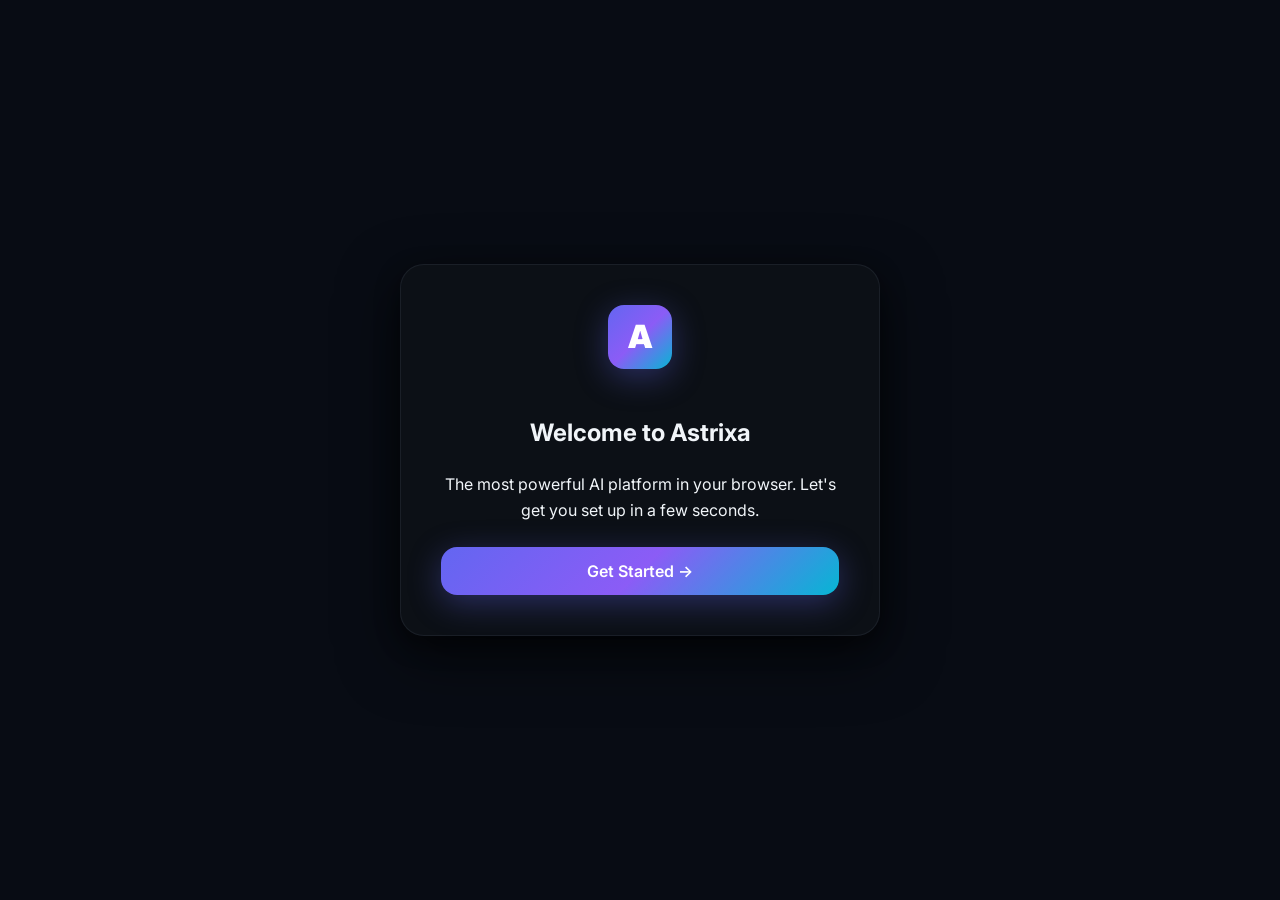
==== astrixa.html @ 466ddd3b "Add files via upload" ====
<!DOCTYPE html>
<html lang="en" data-theme="dark">
<head>
  <meta charset="UTF-8" />
  <meta name="viewport" content="width=device-width, initial-scale=1.0" />
  <title>Astrixa Chat — Powered by Astra</title>
  <link rel="icon" type="image/svg+xml" href="data:image/svg+xml,<svg xmlns='http://www.w3.org/2000/svg' viewBox='0 0 32 32'><defs><linearGradient id='g' x1='0%25' y1='0%25' x2='100%25' y2='100%25'><stop offset='0%25' stop-color='%238b5cf6'/><stop offset='100%25' stop-color='%2306b6d4'/></linearGradient></defs><rect width='32' height='32' rx='8' fill='url(%23g)'/><text x='16' y='22' text-anchor='middle' font-size='18' fill='white' font-family='Arial' font-weight='bold'>A</text></svg>" />
  <link rel="preconnect" href="https://fonts.googleapis.com" />
  <link rel="preconnect" href="https://fonts.gstatic.com" crossorigin />
  <link href="https://fonts.googleapis.com/css2?family=Inter:wght@300;400;500;600;700;800;900&family=JetBrains+Mono:wght@400;500&display=swap" rel="stylesheet" />
  <link rel="stylesheet" href="assets/css/styles.css" />
  <style>
    /* ── App Layout ── */
    body {
      height: 100vh;
      display: flex;
      overflow: hidden;
    }

    /* ── Sidebar ── */
    .app-sidebar {
      width: var(--sidebar-width);
      background: var(--bg-sidebar);
      border-right: 1px solid var(--border-color);
      display: flex;
      flex-direction: column;
      flex-shrink: 0;
      transition: transform var(--transition-base);
      z-index: var(--z-sticky);
    }
    .sidebar-header {
      padding: 20px 16px;
      display: flex;
      align-items: center;
      justify-content: space-between;
    }
    .app-logo {
      display: flex;
      align-items: center;
      gap: 10px;
      font-weight: 800;
      font-size: 1.1rem;
      color: var(--text-primary);
    }
    .app-logo-icon {
      width: 32px;
      height: 32px;
      background: var(--brand-gradient);
      border-radius: 8px;
      display: flex;
      align-items: center;
      justify-content: center;
      color: white;
      font-size: 0.9rem;
      font-weight: 900;
    }
    .sidebar-scroll {
      flex: 1;
      overflow-y: auto;
      padding: 8px;
    }
    .sidebar-footer {
      padding: 12px;
      border-top: 1px solid var(--border-color);
      display: flex;
      flex-direction: column;
      gap: 4px;
    }

    /* ── Main Chat Area ── */
    .app-main {
      flex: 1;
      display: flex;
      flex-direction: column;
      position: relative;
      background: var(--bg-primary);
    }
    .app-header {
      height: var(--header-height);
      padding: 0 24px;
      display: flex;
      align-items: center;
      justify-content: space-between;
      border-bottom: 1px solid var(--border-color);
      background: var(--bg-glass);
      backdrop-filter: var(--blur-md);
      z-index: var(--z-sticky);
    }
    .chat-info {
      display: flex;
      align-items: center;
      gap: 12px;
    }
    .model-selector-btn {
      display: flex;
      align-items: center;
      gap: 8px;
      padding: 6px 12px;
      background: var(--bg-tertiary);
      border-radius: var(--radius-md);
      font-size: 0.85rem;
      font-weight: 600;
      cursor: pointer;
      transition: all var(--transition-fast);
    }
    .model-selector-btn:hover { background: var(--bg-glass-hover); }

    .chat-container {
      flex: 1;
      overflow-y: auto;
      padding: 20px 0;
      display: flex;
      flex-direction: column;
    }
    .chat-inner {
      max-width: 800px;
      width: 100%;
      margin: 0 auto;
      padding: 0 24px;
    }

    /* ── Input Area ── */
    .input-area {
      padding: 20px 0 32px;
      background: linear-gradient(to top, var(--bg-primary) 80%, transparent);
    }
    .input-container {
      max-width: 800px;
      margin: 0 auto;
      padding: 0 24px;
      position: relative;
    }
    .input-wrapper {
      background: var(--bg-card);
      border: 1px solid var(--border-strong);
      border-radius: var(--radius-xl);
      padding: 8px 12px;
      box-shadow: var(--shadow-lg);
      transition: border-color var(--transition-fast), box-shadow var(--transition-fast);
      display: flex;
      flex-direction: column;
    }
    .input-wrapper:focus-within {
      border-color: var(--brand-primary);
      box-shadow: var(--shadow-xl), 0 0 0 4px rgba(139,92,246,0.1);
    }
    .chat-textarea {
      width: 100%;
      min-height: 44px;
      max-height: 200px;
      background: transparent;
      border: none;
      resize: none;
      padding: 8px 4px;
      color: var(--text-primary);
      font-size: 0.95rem;
      line-height: 1.5;
    }
    .input-actions {
      display: flex;
      align-items: center;
      justify-content: space-between;
      margin-top: 4px;
    }
    .input-tools {
      display: flex;
      gap: 4px;
    }
    .send-btn {
      width: 36px;
      height: 36px;
      background: var(--brand-gradient);
      color: white;
      border-radius: var(--radius-md);
      display: flex;
      align-items: center;
      justify-content: center;
      font-size: 1rem;
      transition: transform var(--transition-base);
    }
    .send-btn:hover { transform: scale(1.05); }
    .send-btn:disabled {
      background: var(--bg-tertiary);
      color: var(--text-muted);
      cursor: not-allowed;
      transform: none;
    }

    /* ── Empty State ── */
    .empty-state {
      flex: 1;
      display: flex;
      flex-direction: column;
      align-items: center;
      justify-content: center;
      text-align: center;
      padding: 40px;
      animation: fadeIn 0.5s ease both;
    }
    .empty-logo {
      width: 64px;
      height: 64px;
      background: var(--brand-gradient);
      border-radius: 16px;
      display: flex;
      align-items: center;
      justify-content: center;
      color: white;
      font-size: 2rem;
      font-weight: 900;
      margin-bottom: 24px;
      box-shadow: var(--shadow-brand);
    }
    .empty-title {
      font-size: 1.5rem;
      font-weight: 800;
      margin-bottom: 12px;
    }
    .empty-subtitle {
      color: var(--text-secondary);
      max-width: 400px;
      line-height: 1.6;
      margin-bottom: 32px;
    }
    .suggestion-grid {
      display: grid;
      grid-template-columns: 1fr 1fr;
      gap: 12px;
      max-width: 600px;
      width: 100%;
    }
    .suggestion-card {
      padding: 16px;
      background: var(--bg-card);
      border: 1px solid var(--border-color);
      border-radius: var(--radius-lg);
      text-align: left;
      cursor: pointer;
      transition: all var(--transition-base);
    }
    .suggestion-card:hover {
      border-color: var(--brand-primary);
      background: var(--bg-glass-hover);
    }
    .suggestion-icon { margin-bottom: 8px; font-size: 1.2rem; }
    .suggestion-text { font-size: 0.85rem; font-weight: 600; }

    /* ── Onboarding Overlay ── */
    #onboarding-overlay {
      position: fixed;
      inset: 0;
      background: var(--bg-primary);
      z-index: 1000;
      display: flex;
      align-items: center;
      justify-content: center;
      padding: 24px;
    }
    .onboarding-card {
      max-width: 480px;
      width: 100%;
      background: var(--bg-modal);
      border: 1px solid var(--border-color);
      border-radius: var(--radius-xl);
      padding: 40px;
      box-shadow: var(--shadow-xl);
      text-align: center;
      animation: scaleIn 0.4s cubic-bezier(0.34,1.56,0.64,1) both;
    }
    .onboarding-step { display: none; }
    .onboarding-step.active {
      display: flex;
      flex-direction: column;
      gap: 24px;
    }

    /* ── Responsive ── */
    @media (max-width: 768px) {
      .app-sidebar {
        position: fixed;
        left: 0;
        top: 0;
        bottom: 0;
        transform: translateX(-100%);
      }
      .app-sidebar.open { transform: translateX(0); }
      .sidebar-overlay {
        display: none;
        position: fixed;
        inset: 0;
        background: rgba(0,0,0,0.5);
        backdrop-filter: blur(4px);
        z-index: var(--z-sticky);
      }
      .sidebar-overlay.open { display: block; }
    }
  </style>
</head>
<body>
  <!-- Background Orbs -->
  <div class="bg-orbs">
    <div class="orb orb-1"></div>
    <div class="orb orb-2"></div>
    <div class="orb orb-3"></div>
  </div>

  <!-- Toast Container -->
  <div id="toast-container"></div>

  <!-- Sidebar Overlay (Mobile) -->
  <div class="sidebar-overlay" id="sidebar-overlay"></div>

  <!-- App Sidebar -->
  <aside class="app-sidebar" id="app-sidebar">
    <div class="sidebar-header">
      <div class="app-logo">
        <div class="app-logo-icon">A</div>
        <span>Astrixa Chat</span>
      </div>
      <button class="btn-icon" id="new-chat-btn" data-tooltip="New Chat">➕</button>
    </div>

    <div class="sidebar-scroll" id="chat-history">
      <!-- Chat items will be injected here -->
      <div class="sidebar-section-title">Recent Chats</div>
      <div id="chat-list-container"></div>
    </div>

    <div class="sidebar-footer">
      <button class="sidebar-item" id="open-vault-btn">
        <span>🔒</span> Astrixa Vault
      </button>
      <button class="sidebar-item" id="open-settings-btn">
        <span>⚙️</span> Settings
      </button>
      <div class="divider" style="margin: 8px 0;"></div>
      <div class="flex items-center justify-between px-3 py-1">
        <div class="flex items-center gap-2">
          <div class="message-avatar" style="width:24px;height:24px;font-size:0.6rem;" id="user-avatar-small">U</div>
          <span class="text-xs font-semibold" id="username-display">User</span>
        </div>
        <button class="btn-icon" id="theme-toggle-app" style="width:28px;height:28px;">🌙</button>
      </div>
    </div>
  </aside>

  <!-- Main Content -->
  <main class="app-main">
    <header class="app-header">
      <div class="chat-info">
        <button class="btn-icon md:hidden" id="mobile-sidebar-toggle">☰</button>
        <div class="dropdown">
          <div class="model-selector-btn" id="model-selector-trigger">
            <span id="current-provider-icon">✨</span>
            <span id="current-model-name">Select Model</span>
            <span style="font-size:0.7rem;opacity:0.5;">▼</span>
          </div>
          <!-- Model Dropdown will be injected here -->
        </div>
      </div>
      <div class="flex items-center gap-2">
        <button class="btn-icon" id="share-chat-btn" data-tooltip="Export Chat">📤</button>
        <button class="btn-icon" id="clear-chat-btn" data-tooltip="Clear Chat">🗑️</button>
      </div>
    </header>

    <div class="chat-container" id="chat-container">
      <!-- Welcome/Empty State -->
      <div class="empty-state" id="empty-state">
        <div class="empty-logo">A</div>
        <h2 class="empty-title">How can I help you today?</h2>
        <p class="empty-subtitle">I'm Astra, your AI assistant. Start a conversation or try one of the suggestions below.</p>
        <div class="suggestion-grid">
          <div class="suggestion-card" data-prompt="Explain quantum computing in simple terms.">
            <div class="suggestion-icon">🔬</div>
            <div class="suggestion-text">Explain quantum computing</div>
          </div>
          <div class="suggestion-card" data-prompt="Write a professional email to request a project extension.">
            <div class="suggestion-icon">📧</div>
            <div class="suggestion-text">Write a professional email</div>
          </div>
          <div class="suggestion-card" data-prompt="Help me brainstorm 5 ideas for a new SaaS product.">
            <div class="suggestion-icon">💡</div>
            <div class="suggestion-text">Brainstorm product ideas</div>
          </div>
          <div class="suggestion-card" data-prompt="Review my code and suggest improvements for readability.">
            <div class="suggestion-icon">💻</div>
            <div class="suggestion-text">Review my code</div>
          </div>
        </div>
      </div>

      <!-- Messages will be injected here -->
      <div class="chat-inner" id="messages-container"></div>
    </div>

    <div class="input-area">
      <div class="input-container">
        <div class="input-wrapper">
          <textarea class="chat-textarea" id="chat-input" placeholder="Message Astra..." rows="1"></textarea>
          <div class="input-actions">
            <div class="input-tools">
              <button class="btn-icon" id="upload-btn" data-tooltip="Upload Files">📎</button>
              <button class="btn-icon" id="voice-btn" data-tooltip="Voice Input">🎤</button>
              <div id="file-previews" class="flex gap-2"></div>
            </div>
            <button class="send-btn" id="send-btn" disabled>↑</button>
          </div>
        </div>
        <div class="text-xs text-center mt-3 opacity-40">
          Astra can make mistakes. Check important info.
        </div>
      </div>
    </div>
  </main>

  <!-- Onboarding Overlay -->
  <div id="onboarding-overlay">
    <div class="onboarding-card">
      <!-- Step 1: Welcome -->
      <div class="onboarding-step active" id="step-1">
        <div class="empty-logo" style="margin: 0 auto 24px;">A</div>
        <h2 class="text-2xl font-bold">Welcome to Astrixa</h2>
        <p class="text-secondary">The most powerful AI platform in your browser. Let's get you set up in a few seconds.</p>
        <button class="btn btn-primary btn-lg w-full" id="onboarding-start">Get Started →</button>
      </div>

      <!-- Step 2: Provider -->
      <div class="onboarding-step" id="step-2">
        <h2 class="text-xl font-bold">Choose a Provider</h2>
        <p class="text-secondary text-sm">Select the AI provider you'd like to use first. You can add more later.</p>
        <div class="flex flex-col gap-2" id="onboarding-provider-list">
          <!-- Populated via JS -->
        </div>
      </div>

      <!-- Step 3: API Key -->
      <div class="onboarding-step" id="step-3">
        <h2 class="text-xl font-bold">Enter API Key</h2>
        <p class="text-secondary text-sm">Your key is stored locally in your browser and never sent to our servers.</p>
        <div class="flex flex-col gap-4">
          <input type="password" class="input-field" id="onboarding-api-key" placeholder="Paste your API key here...">
          <a href="get-api.html" target="_blank" class="btn btn-secondary w-full">Need an API key? Get one here</a>
          <div class="flex gap-2">
            <button class="btn btn-ghost flex-1" id="onboarding-back-2">Back</button>
            <button class="btn btn-primary flex-1" id="onboarding-next-3">Continue</button>
          </div>
        </div>
      </div>

      <!-- Step 4: Profile -->
      <div class="onboarding-step" id="step-4">
        <h2 class="text-xl font-bold">What should Astra call you?</h2>
        <p class="text-secondary text-sm">Set your display name for a personalized experience.</p>
        <div class="flex flex-col gap-4">
          <input type="text" class="input-field" id="onboarding-username" placeholder="Your name...">
          <button class="btn btn-primary btn-lg w-full" id="onboarding-finish">Finish Setup & Launch</button>
        </div>
      </div>
    </div>
  </div>

  <!-- Scripts -->
  <script src="assets/js/providers.js"></script>
  <script src="assets/js/storage.js"></script>
  <script src="assets/js/theme.js"></script>
  <script src="assets/js/ui.js"></script>
  <script src="assets/js/chat.js"></script>
  <script src="assets/js/settings.js"></script>
  <script src="assets/js/app.js"></script>
</body>
</html>
---- assets/css/styles.css ----
/* ============================================================
   AstrixaWorld — Main Stylesheet
   Production-quality glassmorphism UI with light/dark themes
   ============================================================ */

/* ── CSS Custom Properties ────────────────────────────────── */
:root {
  /* Brand Colors */
  --brand-primary: #8b5cf6; /* More purple for Astrixa */
  --brand-secondary: #6366f1;
  --brand-accent: #06b6d4;
  --brand-gradient: linear-gradient(135deg, #6366f1 0%, #8b5cf6 50%, #06b6d4 100%);
  --brand-gradient-soft: linear-gradient(135deg, rgba(99,102,241,0.15) 0%, rgba(139,92,246,0.15) 50%, rgba(6,182,212,0.15) 100%);

  /* Light Mode */
  --bg-primary: #f8fafc;
  --bg-secondary: #f1f5f9;
  --bg-tertiary: #e2e8f0;
  --bg-glass: rgba(255,255,255,0.7);
  --bg-glass-hover: rgba(255,255,255,0.85);
  --bg-glass-strong: rgba(255,255,255,0.9);
  --bg-overlay: rgba(255,255,255,0.5);
  --bg-card: rgba(255,255,255,0.8);
  --bg-input: rgba(255,255,255,0.9);
  --bg-sidebar: rgba(248,250,252,0.95);
  --bg-modal: rgba(255,255,255,0.95);

  --text-primary: #0f172a;
  --text-secondary: #475569;
  --text-tertiary: #94a3b8;
  --text-muted: #cbd5e1;
  --text-inverse: #ffffff;
  --text-brand: #6366f1;

  --border-color: rgba(148,163,184,0.25);
  --border-strong: rgba(148,163,184,0.5);
  --border-brand: rgba(99,102,241,0.4);

  --shadow-sm: 0 1px 3px rgba(0,0,0,0.06), 0 1px 2px rgba(0,0,0,0.04);
  --shadow-md: 0 4px 16px rgba(0,0,0,0.08), 0 2px 8px rgba(0,0,0,0.04);
  --shadow-lg: 0 10px 40px rgba(0,0,0,0.1), 0 4px 16px rgba(0,0,0,0.06);
  --shadow-xl: 0 20px 60px rgba(0,0,0,0.12), 0 8px 24px rgba(0,0,0,0.08);
  --shadow-brand: 0 8px 32px rgba(99,102,241,0.25);
  --shadow-glow: 0 0 40px rgba(99,102,241,0.15);

  --blur-sm: blur(8px);
  --blur-md: blur(16px);
  --blur-lg: blur(24px);

  --radius-sm: 8px;
  --radius-md: 12px;
  --radius-lg: 16px;
  --radius-xl: 24px;
  --radius-full: 9999px;

  --transition-fast: 0.15s cubic-bezier(0.4,0,0.2,1);
  --transition-base: 0.25s cubic-bezier(0.4,0,0.2,1);
  --transition-slow: 0.4s cubic-bezier(0.4,0,0.2,1);
  --transition-spring: 0.5s cubic-bezier(0.34,1.56,0.64,1);

  --font-sans: 'Inter', -apple-system, BlinkMacSystemFont, 'Segoe UI', sans-serif;
  --font-mono: 'JetBrains Mono', 'Fira Code', 'Cascadia Code', monospace;

  --sidebar-width: 280px;
  --header-height: 60px;
  --input-height: 56px;
  --z-base: 1;
  --z-dropdown: 100;
  --z-sticky: 200;
  --z-modal: 300;
  --z-toast: 400;
  --z-tooltip: 500;
}

/* Dark Mode */
[data-theme="dark"] {
  --bg-primary: #080c14;
  --bg-secondary: #0d1117;
  --bg-tertiary: #161b27;
  --bg-glass: rgba(13,17,23,0.7);
  --bg-glass-hover: rgba(22,27,39,0.85);
  --bg-glass-strong: rgba(13,17,23,0.95);
  --bg-overlay: rgba(13,17,23,0.5);
  --bg-card: rgba(22,27,39,0.8);
  --bg-input: rgba(22,27,39,0.9);
  --bg-sidebar: rgba(8,12,20,0.98);
  --bg-modal: rgba(13,17,23,0.98);

  --text-primary: #f1f5f9;
  --text-secondary: #94a3b8;
  --text-tertiary: #64748b;
  --text-muted: #334155;
  --text-inverse: #0f172a;
  --text-brand: #818cf8;

  --border-color: rgba(148,163,184,0.1);
  --border-strong: rgba(148,163,184,0.2);
  --border-brand: rgba(129,140,248,0.3);

  --shadow-sm: 0 1px 3px rgba(0,0,0,0.3), 0 1px 2px rgba(0,0,0,0.2);
  --shadow-md: 0 4px 16px rgba(0,0,0,0.4), 0 2px 8px rgba(0,0,0,0.2);
  --shadow-lg: 0 10px 40px rgba(0,0,0,0.5), 0 4px 16px rgba(0,0,0,0.3);
  --shadow-xl: 0 20px 60px rgba(0,0,0,0.6), 0 8px 24px rgba(0,0,0,0.4);
  --shadow-brand: 0 8px 32px rgba(99,102,241,0.35);
  --shadow-glow: 0 0 60px rgba(99,102,241,0.2);

  --bg-sidebar: rgba(8,12,20,0.98);
}

/* ── Reset & Base ─────────────────────────────────────────── */
*, *::before, *::after {
  box-sizing: border-box;
  margin: 0;
  padding: 0;
}

html {
  font-size: 16px;
  scroll-behavior: smooth;
  -webkit-text-size-adjust: 100%;
}

body {
  font-family: var(--font-sans);
  background-color: var(--bg-primary);
  color: var(--text-primary);
  line-height: 1.6;
  min-height: 100vh;
  overflow-x: hidden;
  transition: background-color var(--transition-slow), color var(--transition-slow);
}

a {
  color: var(--text-brand);
  text-decoration: none;
  transition: opacity var(--transition-fast);
}
a:hover { opacity: 0.8; }

img, video { max-width: 100%; height: auto; display: block; }

button {
  cursor: pointer;
  font-family: var(--font-sans);
  border: none;
  background: none;
  outline: none;
}

input, textarea, select {
  font-family: var(--font-sans);
  outline: none;
  border: none;
}

ul, ol { list-style: none; }

/* ── Scrollbar ────────────────────────────────────────────── */
::-webkit-scrollbar { width: 6px; height: 6px; }
::-webkit-scrollbar-track { background: transparent; }
::-webkit-scrollbar-thumb {
  background: var(--border-strong);
  border-radius: var(--radius-full);
}
::-webkit-scrollbar-thumb:hover { background: var(--text-tertiary); }

/* ── Typography ───────────────────────────────────────────── */
.text-xs   { font-size: 0.75rem; line-height: 1.4; }
.text-sm   { font-size: 0.875rem; line-height: 1.5; }
.text-base { font-size: 1rem; line-height: 1.6; }
.text-lg   { font-size: 1.125rem; line-height: 1.5; }
.text-xl   { font-size: 1.25rem; line-height: 1.4; }
.text-2xl  { font-size: 1.5rem; line-height: 1.3; }
.text-3xl  { font-size: 1.875rem; line-height: 1.25; }
.text-4xl  { font-size: 2.25rem; line-height: 1.2; }
.text-5xl  { font-size: 3rem; line-height: 1.15; }
.text-6xl  { font-size: 3.75rem; line-height: 1.1; }

.font-medium  { font-weight: 500; }
.font-semibold { font-weight: 600; }
.font-bold    { font-weight: 700; }
.font-extrabold { font-weight: 800; }

.text-gradient {
  background: var(--brand-gradient);
  -webkit-background-clip: text;
  -webkit-text-fill-color: transparent;
  background-clip: text;
}

/* ── Glass Components ─────────────────────────────────────── */
.glass {
  background: var(--bg-glass);
  backdrop-filter: var(--blur-md);
  -webkit-backdrop-filter: var(--blur-md);
  border: 1px solid var(--border-color);
  border-radius: var(--radius-lg);
}

.glass-strong {
  background: var(--bg-glass-strong);
  backdrop-filter: var(--blur-lg);
  -webkit-backdrop-filter: var(--blur-lg);
  border: 1px solid var(--border-color);
  border-radius: var(--radius-lg);
}

.glass-card {
  background: var(--bg-card);
  backdrop-filter: var(--blur-md);
  -webkit-backdrop-filter: var(--blur-md);
  border: 1px solid var(--border-color);
  border-radius: var(--radius-xl);
  box-shadow: var(--shadow-md);
  transition: transform var(--transition-base), box-shadow var(--transition-base), background var(--transition-base);
}

.glass-card:hover {
  transform: translateY(-2px);
  box-shadow: var(--shadow-lg);
  background: var(--bg-glass-hover);
}

/* ── Buttons ──────────────────────────────────────────────── */
.btn {
  display: inline-flex;
  align-items: center;
  justify-content: center;
  gap: 8px;
  padding: 10px 20px;
  border-radius: var(--radius-md);
  font-size: 0.9rem;
  font-weight: 600;
  transition: all var(--transition-base);
  white-space: nowrap;
  user-select: none;
  position: relative;
  overflow: hidden;
}

.btn::after {
  content: '';
  position: absolute;
  inset: 0;
  background: rgba(255,255,255,0);
  transition: background var(--transition-fast);
}
.btn:hover::after { background: rgba(255,255,255,0.08); }
.btn:active::after { background: rgba(0,0,0,0.08); }

.btn-primary {
  background: var(--brand-gradient);
  color: #fff;
  box-shadow: var(--shadow-brand);
}
.btn-primary:hover {
  transform: translateY(-1px);
  box-shadow: 0 12px 40px rgba(99,102,241,0.4);
}
.btn-primary:active { transform: translateY(0); }

.btn-secondary {
  background: var(--bg-glass);
  color: var(--text-primary);
  border: 1px solid var(--border-color);
  backdrop-filter: var(--blur-sm);
}
.btn-secondary:hover {
  background: var(--bg-glass-hover);
  border-color: var(--border-brand);
}

.btn-ghost {
  background: transparent;
  color: var(--text-secondary);
  padding: 8px 12px;
}
.btn-ghost:hover {
  background: var(--bg-glass);
  color: var(--text-primary);
}

.btn-icon {
  width: 36px;
  height: 36px;
  padding: 0;
  border-radius: var(--radius-md);
  background: transparent;
  color: var(--text-secondary);
  display: inline-flex;
  align-items: center;
  justify-content: center;
  transition: all var(--transition-fast);
}
.btn-icon:hover {
  background: var(--bg-glass);
  color: var(--text-primary);
}

.btn-lg {
  padding: 14px 28px;
  font-size: 1rem;
  border-radius: var(--radius-lg);
}

.btn-sm {
  padding: 6px 14px;
  font-size: 0.8rem;
  border-radius: var(--radius-sm);
}

/* ── Form Inputs ──────────────────────────────────────────── */
.input-field {
  width: 100%;
  padding: 12px 16px;
  background: var(--bg-input);
  border: 1px solid var(--border-color);
  border-radius: var(--radius-md);
  color: var(--text-primary);
  font-size: 0.9rem;
  transition: all var(--transition-fast);
}
.input-field:focus {
  border-color: var(--brand-primary);
  box-shadow: 0 0 0 3px rgba(99,102,241,0.15);
}
.input-field::placeholder { color: var(--text-tertiary); }

.input-group {
  position: relative;
  display: flex;
  align-items: center;
}
.input-group .input-field { padding-right: 44px; }
.input-group .input-suffix {
  position: absolute;
  right: 12px;
  color: var(--text-tertiary);
  display: flex;
  align-items: center;
}

/* ── Badge ────────────────────────────────────────────────── */
.badge {
  display: inline-flex;
  align-items: center;
  gap: 4px;
  padding: 3px 10px;
  border-radius: var(--radius-full);
  font-size: 0.7rem;
  font-weight: 600;
  letter-spacing: 0.02em;
  text-transform: uppercase;
}
.badge-primary {
  background: rgba(99,102,241,0.15);
  color: var(--brand-primary);
  border: 1px solid rgba(99,102,241,0.25);
}
.badge-success {
  background: rgba(16,185,129,0.12);
  color: #10b981;
  border: 1px solid rgba(16,185,129,0.2);
}
.badge-warning {
  background: rgba(245,158,11,0.12);
  color: #f59e0b;
  border: 1px solid rgba(245,158,11,0.2);
}
.badge-info {
  background: rgba(6,182,212,0.12);
  color: #06b6d4;
  border: 1px solid rgba(6,182,212,0.2);
}
.badge-purple {
  background: rgba(139,92,246,0.12);
  color: #8b5cf6;
  border: 1px solid rgba(139,92,246,0.2);
}

/* ── Tooltip ──────────────────────────────────────────────── */
[data-tooltip] {
  position: relative;
}
[data-tooltip]::before {
  content: attr(data-tooltip);
  position: absolute;
  bottom: calc(100% + 8px);
  left: 50%;
  transform: translateX(-50%) scale(0.9);
  background: var(--bg-tertiary);
  color: var(--text-primary);
  padding: 5px 10px;
  border-radius: var(--radius-sm);
  font-size: 0.75rem;
  white-space: nowrap;
  pointer-events: none;
  opacity: 0;
  transition: all var(--transition-fast);
  z-index: var(--z-tooltip);
  border: 1px solid var(--border-color);
  box-shadow: var(--shadow-md);
}
[data-tooltip]:hover::before {
  opacity: 1;
  transform: translateX(-50%) scale(1);
}

/* ── Animations ───────────────────────────────────────────── */
@keyframes fadeIn {
  from { opacity: 0; }
  to   { opacity: 1; }
}
@keyframes fadeInUp {
  from { opacity: 0; transform: translateY(20px); }
  to   { opacity: 1; transform: translateY(0); }
}
@keyframes fadeInDown {
  from { opacity: 0; transform: translateY(-20px); }
  to   { opacity: 1; transform: translateY(0); }
}
@keyframes fadeInLeft {
  from { opacity: 0; transform: translateX(-20px); }
  to   { opacity: 1; transform: translateX(0); }
}
@keyframes fadeInRight {
  from { opacity: 0; transform: translateX(20px); }
  to   { opacity: 1; transform: translateX(0); }
}
@keyframes scaleIn {
  from { opacity: 0; transform: scale(0.92); }
  to   { opacity: 1; transform: scale(1); }
}
@keyframes slideInLeft {
  from { transform: translateX(-100%); }
  to   { transform: translateX(0); }
}
@keyframes slideInRight {
  from { transform: translateX(100%); }
  to   { transform: translateX(0); }
}
@keyframes pulse {
  0%, 100% { opacity: 1; }
  50%       { opacity: 0.5; }
}
@keyframes spin {
  from { transform: rotate(0deg); }
  to   { transform: rotate(360deg); }
}
@keyframes shimmer {
  0%   { background-position: -200% 0; }
  100% { background-position: 200% 0; }
}
@keyframes float {
  0%, 100% { transform: translateY(0px); }
  50%       { transform: translateY(-10px); }
}
@keyframes gradientShift {
  0%   { background-position: 0% 50%; }
  50%  { background-position: 100% 50%; }
  100% { background-position: 0% 50%; }
}
@keyframes typing {
  0%, 60%, 100% { transform: translateY(0); }
  30%            { transform: translateY(-6px); }
}
@keyframes blink {
  0%, 100% { opacity: 1; }
  50%       { opacity: 0; }
}
@keyframes ripple {
  0%   { transform: scale(0); opacity: 1; }
  100% { transform: scale(4); opacity: 0; }
}
@keyframes orb {
  0%   { transform: translate(0,0) scale(1); }
  33%  { transform: translate(30px,-20px) scale(1.05); }
  66%  { transform: translate(-20px,15px) scale(0.95); }
  100% { transform: translate(0,0) scale(1); }
}

.animate-fadeIn     { animation: fadeIn var(--transition-base) both; }
.animate-fadeInUp   { animation: fadeInUp 0.5s cubic-bezier(0.4,0,0.2,1) both; }
.animate-fadeInDown { animation: fadeInDown 0.5s cubic-bezier(0.4,0,0.2,1) both; }
.animate-scaleIn    { animation: scaleIn 0.3s cubic-bezier(0.34,1.56,0.64,1) both; }
.animate-float      { animation: float 3s ease-in-out infinite; }
.animate-pulse      { animation: pulse 2s ease-in-out infinite; }
.animate-spin       { animation: spin 1s linear infinite; }

/* ── Loading States ───────────────────────────────────────── */
.skeleton {
  background: linear-gradient(90deg, var(--bg-tertiary) 25%, var(--bg-secondary) 50%, var(--bg-tertiary) 75%);
  background-size: 200% 100%;
  animation: shimmer 1.5s infinite;
  border-radius: var(--radius-sm);
}

.spinner {
  width: 20px;
  height: 20px;
  border: 2px solid var(--border-color);
  border-top-color: var(--brand-primary);
  border-radius: 50%;
  animation: spin 0.7s linear infinite;
}

.typing-indicator {
  display: flex;
  align-items: center;
  gap: 4px;
  padding: 12px 16px;
}
.typing-indicator span {
  width: 7px;
  height: 7px;
  background: var(--text-tertiary);
  border-radius: 50%;
  animation: typing 1.2s ease-in-out infinite;
}
.typing-indicator span:nth-child(2) { animation-delay: 0.2s; }
.typing-indicator span:nth-child(3) { animation-delay: 0.4s; }

/* ── Dropdown ─────────────────────────────────────────────── */
.dropdown {
  position: relative;
}
.dropdown-menu {
  position: absolute;
  top: calc(100% + 8px);
  left: 0;
  min-width: 200px;
  background: var(--bg-modal);
  border: 1px solid var(--border-color);
  border-radius: var(--radius-lg);
  box-shadow: var(--shadow-xl);
  backdrop-filter: var(--blur-lg);
  z-index: var(--z-dropdown);
  overflow: hidden;
  animation: scaleIn 0.2s cubic-bezier(0.34,1.56,0.64,1) both;
  transform-origin: top left;
}
.dropdown-menu.right { left: auto; right: 0; transform-origin: top right; }
.dropdown-item {
  display: flex;
  align-items: center;
  gap: 10px;
  padding: 10px 16px;
  color: var(--text-secondary);
  font-size: 0.875rem;
  cursor: pointer;
  transition: all var(--transition-fast);
}
.dropdown-item:hover {
  background: var(--bg-glass);
  color: var(--text-primary);
}
.dropdown-item.danger { color: #ef4444; }
.dropdown-item.danger:hover { background: rgba(239,68,68,0.1); }
.dropdown-divider {
  height: 1px;
  background: var(--border-color);
  margin: 4px 0;
}

/* ── Modal ────────────────────────────────────────────────── */
.modal-backdrop {
  position: fixed;
  inset: 0;
  background: rgba(0,0,0,0.5);
  backdrop-filter: blur(4px);
  z-index: var(--z-modal);
  display: flex;
  align-items: center;
  justify-content: center;
  padding: 20px;
  animation: fadeIn 0.2s ease both;
}
.modal {
  background: var(--bg-modal);
  border: 1px solid var(--border-color);
  border-radius: var(--radius-xl);
  box-shadow: var(--shadow-xl);
  width: 100%;
  max-width: 520px;
  max-height: 90vh;
  overflow-y: auto;
  animation: scaleIn 0.3s cubic-bezier(0.34,1.56,0.64,1) both;
}
.modal-header {
  display: flex;
  align-items: center;
  justify-content: space-between;
  padding: 24px 28px 0;
}
.modal-body { padding: 20px 28px; }
.modal-footer {
  padding: 0 28px 24px;
  display: flex;
  gap: 12px;
  justify-content: flex-end;
}

/* ── Toast Notifications ──────────────────────────────────── */
#toast-container {
  position: fixed;
  top: 20px;
  right: 20px;
  z-index: var(--z-toast);
  display: flex;
  flex-direction: column;
  gap: 10px;
  pointer-events: none;
}
.toast {
  display: flex;
  align-items: center;
  gap: 12px;
  padding: 14px 18px;
  background: var(--bg-modal);
  border: 1px solid var(--border-color);
  border-radius: var(--radius-lg);
  box-shadow: var(--shadow-xl);
  backdrop-filter: var(--blur-lg);
  font-size: 0.875rem;
  font-weight: 500;
  pointer-events: all;
  animation: fadeInRight 0.3s cubic-bezier(0.34,1.56,0.64,1) both;
  max-width: 360px;
  min-width: 240px;
}
.toast.removing { animation: fadeInRight 0.2s cubic-bezier(0.4,0,0.2,1) reverse both; }
.toast-icon { font-size: 1.1rem; flex-shrink: 0; }
.toast-success { border-left: 3px solid #10b981; }
.toast-error   { border-left: 3px solid #ef4444; }
.toast-warning { border-left: 3px solid #f59e0b; }
.toast-info    { border-left: 3px solid var(--brand-primary); }

/* ── Utility Classes ──────────────────────────────────────── */
.flex         { display: flex; }
.flex-col     { display: flex; flex-direction: column; }
.items-center { align-items: center; }
.items-start  { align-items: flex-start; }
.justify-between { justify-content: space-between; }
.justify-center  { justify-content: center; }
.justify-end     { justify-content: flex-end; }
.gap-1  { gap: 4px; }
.gap-2  { gap: 8px; }
.gap-3  { gap: 12px; }
.gap-4  { gap: 16px; }
.gap-6  { gap: 24px; }
.gap-8  { gap: 32px; }
.w-full { width: 100%; }
.h-full { height: 100%; }
.overflow-hidden { overflow: hidden; }
.overflow-y-auto { overflow-y: auto; }
.relative { position: relative; }
.absolute { position: absolute; }
.fixed    { position: fixed; }
.inset-0  { inset: 0; }
.z-10     { z-index: 10; }
.z-20     { z-index: 20; }
.hidden   { display: none !important; }
.invisible { visibility: hidden; }
.opacity-0 { opacity: 0; }
.opacity-50 { opacity: 0.5; }
.pointer-events-none { pointer-events: none; }
.select-none { user-select: none; }
.truncate {
  overflow: hidden;
  text-overflow: ellipsis;
  white-space: nowrap;
}
.line-clamp-2 {
  display: -webkit-box;
  -webkit-line-clamp: 2;
  -webkit-box-orient: vertical;
  overflow: hidden;
}

/* ── Divider ──────────────────────────────────────────────── */
.divider {
  height: 1px;
  background: var(--border-color);
  margin: 16px 0;
}
.divider-text {
  display: flex;
  align-items: center;
  gap: 12px;
  color: var(--text-tertiary);
  font-size: 0.8rem;
}
.divider-text::before, .divider-text::after {
  content: '';
  flex: 1;
  height: 1px;
  background: var(--border-color);
}

/* ── Responsive ───────────────────────────────────────────── */
@media (max-width: 1024px) {
  :root { --sidebar-width: 260px; }
}
@media (max-width: 768px) {
  :root {
    --sidebar-width: 100%;
    --header-height: 56px;
  }
}
@media (max-width: 480px) {
  .btn-lg { padding: 12px 22px; font-size: 0.95rem; }
}

/* ── Code Block Styles ────────────────────────────────────── */
pre {
  background: var(--bg-tertiary);
  border: 1px solid var(--border-color);
  border-radius: var(--radius-md);
  padding: 16px;
  overflow-x: auto;
  font-family: var(--font-mono);
  font-size: 0.85rem;
  line-height: 1.7;
  position: relative;
}
code {
  font-family: var(--font-mono);
  font-size: 0.85em;
  background: var(--bg-tertiary);
  padding: 2px 6px;
  border-radius: 4px;
  border: 1px solid var(--border-color);
}
pre code {
  background: none;
  padding: 0;
  border: none;
  font-size: inherit;
}
.code-block-wrapper {
  position: relative;
  margin: 12px 0;
}
.code-block-header {
  display: flex;
  align-items: center;
  justify-content: space-between;
  padding: 8px 16px;
  background: var(--bg-tertiary);
  border: 1px solid var(--border-color);
  border-bottom: none;
  border-radius: var(--radius-md) var(--radius-md) 0 0;
  font-size: 0.75rem;
  color: var(--text-tertiary);
  font-family: var(--font-mono);
}
.code-block-wrapper pre {
  border-radius: 0 0 var(--radius-md) var(--radius-md);
  margin: 0;
}
.copy-code-btn {
  display: flex;
  align-items: center;
  gap: 5px;
  padding: 4px 10px;
  background: var(--bg-glass);
  border: 1px solid var(--border-color);
  border-radius: var(--radius-sm);
  color: var(--text-secondary);
  font-size: 0.75rem;
  cursor: pointer;
  transition: all var(--transition-fast);
}
.copy-code-btn:hover {
  background: var(--bg-glass-hover);
  color: var(--text-primary);
}
.copy-code-btn.copied { color: #10b981; border-color: rgba(16,185,129,0.3); }

/* ── Markdown Content ─────────────────────────────────────── */
.markdown-content h1 { font-size: 1.6rem; font-weight: 700; margin: 20px 0 12px; }
.markdown-content h2 { font-size: 1.35rem; font-weight: 600; margin: 18px 0 10px; }
.markdown-content h3 { font-size: 1.15rem; font-weight: 600; margin: 16px 0 8px; }
.markdown-content h4 { font-size: 1rem; font-weight: 600; margin: 14px 0 6px; }
.markdown-content p  { margin: 8px 0; line-height: 1.7; }
.markdown-content ul, .markdown-content ol { margin: 8px 0; padding-left: 24px; }
.markdown-content ul { list-style: disc; }
.markdown-content ol { list-style: decimal; }
.markdown-content li { margin: 4px 0; line-height: 1.6; }
.markdown-content blockquote {
  border-left: 3px solid var(--brand-primary);
  padding: 8px 16px;
  margin: 12px 0;
  background: var(--brand-gradient-soft);
  border-radius: 0 var(--radius-sm) var(--radius-sm) 0;
  color: var(--text-secondary);
}
.markdown-content table {
  width: 100%;
  border-collapse: collapse;
  margin: 12px 0;
  font-size: 0.875rem;
}
.markdown-content th, .markdown-content td {
  padding: 10px 14px;
  border: 1px solid var(--border-color);
  text-align: left;
}
.markdown-content th {
  background: var(--bg-tertiary);
  font-weight: 600;
}
.markdown-content tr:hover td { background: var(--bg-glass); }
.markdown-content hr {
  border: none;
  border-top: 1px solid var(--border-color);
  margin: 16px 0;
}
.markdown-content a { color: var(--text-brand); }
.markdown-content strong { font-weight: 600; }
.markdown-content em { font-style: italic; }

/* ── Range Slider ─────────────────────────────────────────── */
input[type="range"] {
  -webkit-appearance: none;
  width: 100%;
  height: 4px;
  background: var(--bg-tertiary);
  border-radius: var(--radius-full);
  outline: none;
}
input[type="range"]::-webkit-slider-thumb {
  -webkit-appearance: none;
  width: 18px;
  height: 18px;
  background: var(--brand-gradient);
  border-radius: 50%;
  cursor: pointer;
  box-shadow: var(--shadow-sm);
  transition: transform var(--transition-fast);
}
input[type="range"]::-webkit-slider-thumb:hover {
  transform: scale(1.2);
}

/* ── Toggle Switch ────────────────────────────────────────── */
.toggle {
  position: relative;
  display: inline-block;
  width: 44px;
  height: 24px;
}
.toggle input { opacity: 0; width: 0; height: 0; }
.toggle-slider {
  position: absolute;
  inset: 0;
  background: var(--bg-tertiary);
  border-radius: var(--radius-full);
  cursor: pointer;
  transition: background var(--transition-base);
  border: 1px solid var(--border-color);
}
.toggle-slider::before {
  content: '';
  position: absolute;
  width: 18px;
  height: 18px;
  left: 2px;
  top: 50%;
  transform: translateY(-50%);
  background: white;
  border-radius: 50%;
  transition: transform var(--transition-spring);
  box-shadow: var(--shadow-sm);
}
.toggle input:checked + .toggle-slider {
  background: var(--brand-primary);
  border-color: var(--brand-primary);
}
.toggle input:checked + .toggle-slider::before {
  transform: translate(20px, -50%);
}

/* ── Select ───────────────────────────────────────────────── */
.select-field {
  width: 100%;
  padding: 10px 36px 10px 14px;
  background: var(--bg-input);
  border: 1px solid var(--border-color);
  border-radius: var(--radius-md);
  color: var(--text-primary);
  font-size: 0.875rem;
  cursor: pointer;
  appearance: none;
  background-image: url("data:image/svg+xml,%3Csvg xmlns='http://www.w3.org/2000/svg' width='16' height='16' viewBox='0 0 24 24' fill='none' stroke='%2394a3b8' stroke-width='2'%3E%3Cpath d='M6 9l6 6 6-6'/%3E%3C/svg%3E");
  background-repeat: no-repeat;
  background-position: right 12px center;
  transition: all var(--transition-fast);
}
.select-field:focus {
  border-color: var(--brand-primary);
  box-shadow: 0 0 0 3px rgba(99,102,241,0.15);
}

/* ── Progress Bar ─────────────────────────────────────────── */
.progress {
  height: 4px;
  background: var(--bg-tertiary);
  border-radius: var(--radius-full);
  overflow: hidden;
}
.progress-bar {
  height: 100%;
  background: var(--brand-gradient);
  border-radius: var(--radius-full);
  transition: width var(--transition-slow);
}

/* ── Tabs ─────────────────────────────────────────────────── */
.tabs {
  display: flex;
  gap: 4px;
  padding: 4px;
  background: var(--bg-tertiary);
  border-radius: var(--radius-lg);
}
.tab-btn {
  flex: 1;
  padding: 8px 16px;
  border-radius: var(--radius-md);
  font-size: 0.875rem;
  font-weight: 500;
  color: var(--text-secondary);
  cursor: pointer;
  transition: all var(--transition-base);
  text-align: center;
}
.tab-btn.active {
  background: var(--bg-glass-strong);
  color: var(--text-primary);
  box-shadow: var(--shadow-sm);
}
.tab-btn:hover:not(.active) { color: var(--text-primary); }

/* ── Sidebar Specific ─────────────────────────────────────── */
.sidebar-section-title {
  font-size: 0.7rem;
  font-weight: 700;
  letter-spacing: 0.08em;
  text-transform: uppercase;
  color: var(--text-tertiary);
  padding: 0 12px;
  margin: 16px 0 6px;
}
.sidebar-item {
  display: flex;
  align-items: center;
  gap: 10px;
  padding: 9px 12px;
  border-radius: var(--radius-md);
  color: var(--text-secondary);
  font-size: 0.875rem;
  cursor: pointer;
  transition: all var(--transition-fast);
  position: relative;
  user-select: none;
}
.sidebar-item:hover {
  background: var(--bg-glass);
  color: var(--text-primary);
}
.sidebar-item.active {
  background: var(--brand-gradient-soft);
  color: var(--text-brand);
  border: 1px solid var(--border-brand);
}
.sidebar-item .item-actions {
  margin-left: auto;
  display: none;
  gap: 4px;
}
.sidebar-item:hover .item-actions { display: flex; }

/* ── Message Bubbles ──────────────────────────────────────── */
.message-row {
  display: flex;
  gap: 12px;
  padding: 8px 0;
  animation: fadeInUp 0.3s ease both;
}
.message-row.user { flex-direction: row-reverse; }
.message-avatar {
  width: 34px;
  height: 34px;
  border-radius: var(--radius-md);
  display: flex;
  align-items: center;
  justify-content: center;
  font-size: 0.8rem;
  font-weight: 700;
  flex-shrink: 0;
  background: var(--brand-gradient);
  color: white;
}
.message-avatar.ai {
  background: var(--bg-tertiary);
  border: 1px solid var(--border-color);
  color: var(--text-secondary);
}
.message-content {
  max-width: 75%;
  display: flex;
  flex-direction: column;
  gap: 6px;
}
.message-row.user .message-content { align-items: flex-end; }
.message-bubble {
  padding: 12px 16px;
  border-radius: var(--radius-lg);
  font-size: 0.9rem;
  line-height: 1.65;
  position: relative;
}
.message-bubble.user {
  background: var(--brand-gradient);
  color: white;
  border-radius: var(--radius-lg) var(--radius-lg) var(--radius-sm) var(--radius-lg);
}
.message-bubble.ai {
  background: var(--bg-card);
  border: 1px solid var(--border-color);
  color: var(--text-primary);
  border-radius: var(--radius-lg) var(--radius-lg) var(--radius-lg) var(--radius-sm);
}
.message-meta {
  display: flex;
  align-items: center;
  gap: 8px;
  font-size: 0.72rem;
  color: var(--text-tertiary);
}
.message-actions {
  display: flex;
  gap: 4px;
  opacity: 0;
  transition: opacity var(--transition-fast);
}
.message-row:hover .message-actions { opacity: 1; }
.message-action-btn {
  width: 28px;
  height: 28px;
  border-radius: var(--radius-sm);
  display: flex;
  align-items: center;
  justify-content: center;
  background: var(--bg-glass);
  border: 1px solid var(--border-color);
  color: var(--text-tertiary);
  cursor: pointer;
  font-size: 0.75rem;
  transition: all var(--transition-fast);
}
.message-action-btn:hover {
  background: var(--bg-glass-hover);
  color: var(--text-primary);
}

/* ── Orb Background ───────────────────────────────────────── */
.bg-orbs {
  position: fixed;
  inset: 0;
  pointer-events: none;
  overflow: hidden;
  z-index: 0;
}
.orb {
  position: absolute;
  border-radius: 50%;
  filter: blur(80px);
  opacity: 0.12;
  animation: orb 15s ease-in-out infinite;
}
[data-theme="dark"] .orb { opacity: 0.08; }
.orb-1 {
  width: 600px; height: 600px;
  background: radial-gradient(circle, #6366f1, transparent);
  top: -200px; left: -100px;
  animation-duration: 18s;
}
.orb-2 {
  width: 500px; height: 500px;
  background: radial-gradient(circle, #8b5cf6, transparent);
  top: 30%; right: -150px;
  animation-duration: 22s;
  animation-delay: -5s;
}
.orb-3 {
  width: 400px; height: 400px;
  background: radial-gradient(circle, #06b6d4, transparent);
  bottom: -100px; left: 30%;
  animation-duration: 20s;
  animation-delay: -10s;
}
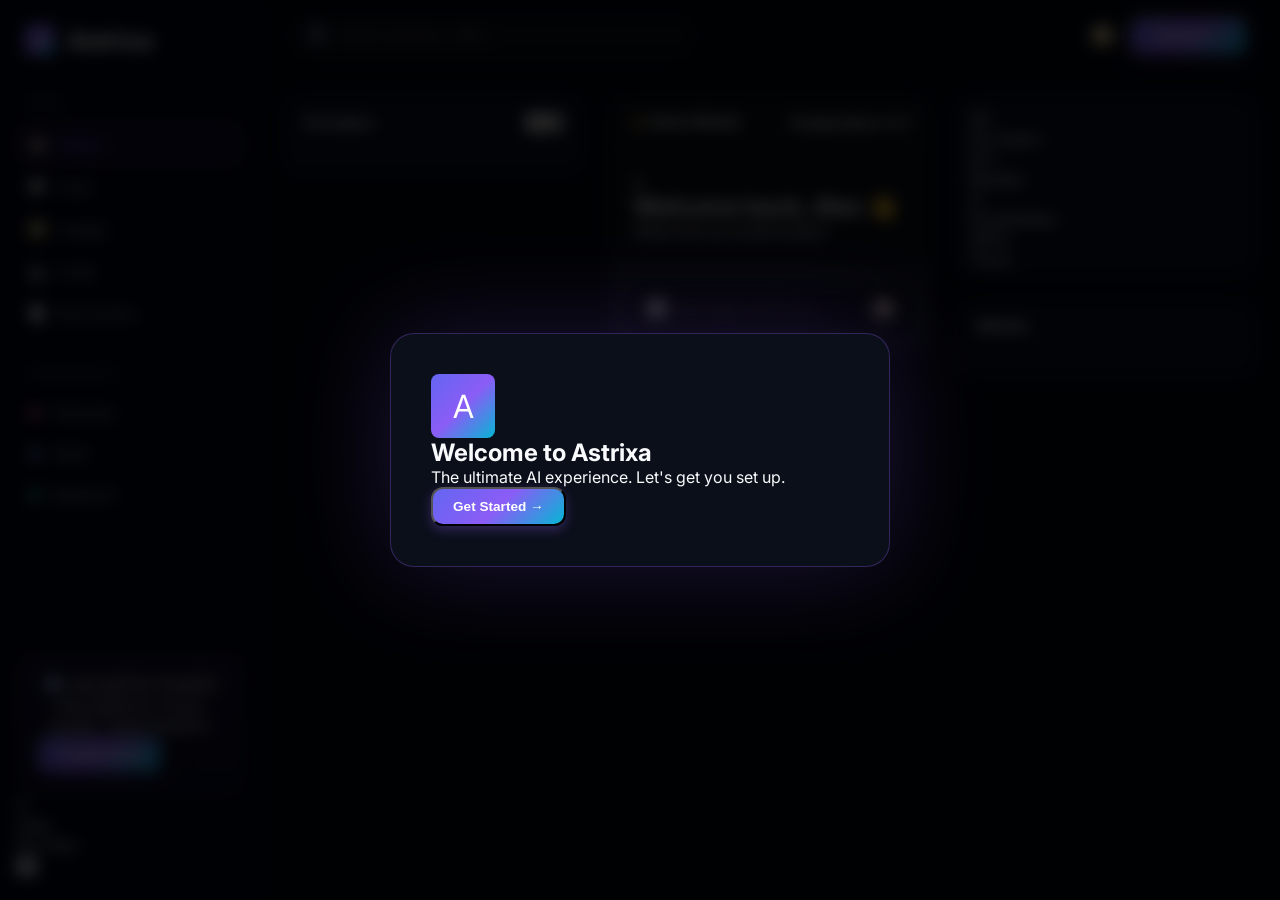
==== commit 3719dea3: "Add files via upload" ====
--- a/astrixa.html
+++ b/astrixa.html
@@ -1,464 +1,167 @@
 <!DOCTYPE html>
-<html lang="en" data-theme="dark">
+<html lang="en">
 <head>
   <meta charset="UTF-8" />
   <meta name="viewport" content="width=device-width, initial-scale=1.0" />
-  <title>Astrixa Chat — Powered by Astra</title>
-  <link rel="icon" type="image/svg+xml" href="data:image/svg+xml,<svg xmlns='http://www.w3.org/2000/svg' viewBox='0 0 32 32'><defs><linearGradient id='g' x1='0%25' y1='0%25' x2='100%25' y2='100%25'><stop offset='0%25' stop-color='%238b5cf6'/><stop offset='100%25' stop-color='%2306b6d4'/></linearGradient></defs><rect width='32' height='32' rx='8' fill='url(%23g)'/><text x='16' y='22' text-anchor='middle' font-size='18' fill='white' font-family='Arial' font-weight='bold'>A</text></svg>" />
+  <title>Astrixa — The Ultimate AI Platform</title>
+  <link rel="icon" type="image/svg+xml" href="data:image/svg+xml,<svg xmlns='http://www.w3.org/2000/svg' viewBox='0 0 32 32'><rect width='32' height='32' rx='8' fill='%238b5cf6'/><text x='16' y='22' text-anchor='middle' font-size='18' fill='white' font-family='Arial' font-weight='bold'>A</text></svg>" />
   <link rel="preconnect" href="https://fonts.googleapis.com" />
   <link rel="preconnect" href="https://fonts.gstatic.com" crossorigin />
-  <link href="https://fonts.googleapis.com/css2?family=Inter:wght@300;400;500;600;700;800;900&family=JetBrains+Mono:wght@400;500&display=swap" rel="stylesheet" />
+  <link href="https://fonts.googleapis.com/css2?family=Inter:wght@300;400;500;600;700;800;900&display=swap" rel="stylesheet" />
   <link rel="stylesheet" href="assets/css/styles.css" />
-  <style>
-    /* ── App Layout ── */
-    body {
-      height: 100vh;
-      display: flex;
-      overflow: hidden;
-    }
-
-    /* ── Sidebar ── */
-    .app-sidebar {
-      width: var(--sidebar-width);
-      background: var(--bg-sidebar);
-      border-right: 1px solid var(--border-color);
-      display: flex;
-      flex-direction: column;
-      flex-shrink: 0;
-      transition: transform var(--transition-base);
-      z-index: var(--z-sticky);
-    }
-    .sidebar-header {
-      padding: 20px 16px;
-      display: flex;
-      align-items: center;
-      justify-content: space-between;
-    }
-    .app-logo {
-      display: flex;
-      align-items: center;
-      gap: 10px;
-      font-weight: 800;
-      font-size: 1.1rem;
-      color: var(--text-primary);
-    }
-    .app-logo-icon {
-      width: 32px;
-      height: 32px;
-      background: var(--brand-gradient);
-      border-radius: 8px;
-      display: flex;
-      align-items: center;
-      justify-content: center;
-      color: white;
-      font-size: 0.9rem;
-      font-weight: 900;
-    }
-    .sidebar-scroll {
-      flex: 1;
-      overflow-y: auto;
-      padding: 8px;
-    }
-    .sidebar-footer {
-      padding: 12px;
-      border-top: 1px solid var(--border-color);
-      display: flex;
-      flex-direction: column;
-      gap: 4px;
-    }
-
-    /* ── Main Chat Area ── */
-    .app-main {
-      flex: 1;
-      display: flex;
-      flex-direction: column;
-      position: relative;
-      background: var(--bg-primary);
-    }
-    .app-header {
-      height: var(--header-height);
-      padding: 0 24px;
-      display: flex;
-      align-items: center;
-      justify-content: space-between;
-      border-bottom: 1px solid var(--border-color);
-      background: var(--bg-glass);
-      backdrop-filter: var(--blur-md);
-      z-index: var(--z-sticky);
-    }
-    .chat-info {
-      display: flex;
-      align-items: center;
-      gap: 12px;
-    }
-    .model-selector-btn {
-      display: flex;
-      align-items: center;
-      gap: 8px;
-      padding: 6px 12px;
-      background: var(--bg-tertiary);
-      border-radius: var(--radius-md);
-      font-size: 0.85rem;
-      font-weight: 600;
-      cursor: pointer;
-      transition: all var(--transition-fast);
-    }
-    .model-selector-btn:hover { background: var(--bg-glass-hover); }
-
-    .chat-container {
-      flex: 1;
-      overflow-y: auto;
-      padding: 20px 0;
-      display: flex;
-      flex-direction: column;
-    }
-    .chat-inner {
-      max-width: 800px;
-      width: 100%;
-      margin: 0 auto;
-      padding: 0 24px;
-    }
-
-    /* ── Input Area ── */
-    .input-area {
-      padding: 20px 0 32px;
-      background: linear-gradient(to top, var(--bg-primary) 80%, transparent);
-    }
-    .input-container {
-      max-width: 800px;
-      margin: 0 auto;
-      padding: 0 24px;
-      position: relative;
-    }
-    .input-wrapper {
-      background: var(--bg-card);
-      border: 1px solid var(--border-strong);
-      border-radius: var(--radius-xl);
-      padding: 8px 12px;
-      box-shadow: var(--shadow-lg);
-      transition: border-color var(--transition-fast), box-shadow var(--transition-fast);
-      display: flex;
-      flex-direction: column;
-    }
-    .input-wrapper:focus-within {
-      border-color: var(--brand-primary);
-      box-shadow: var(--shadow-xl), 0 0 0 4px rgba(139,92,246,0.1);
-    }
-    .chat-textarea {
-      width: 100%;
-      min-height: 44px;
-      max-height: 200px;
-      background: transparent;
-      border: none;
-      resize: none;
-      padding: 8px 4px;
-      color: var(--text-primary);
-      font-size: 0.95rem;
-      line-height: 1.5;
-    }
-    .input-actions {
-      display: flex;
-      align-items: center;
-      justify-content: space-between;
-      margin-top: 4px;
-    }
-    .input-tools {
-      display: flex;
-      gap: 4px;
-    }
-    .send-btn {
-      width: 36px;
-      height: 36px;
-      background: var(--brand-gradient);
-      color: white;
-      border-radius: var(--radius-md);
-      display: flex;
-      align-items: center;
-      justify-content: center;
-      font-size: 1rem;
-      transition: transform var(--transition-base);
-    }
-    .send-btn:hover { transform: scale(1.05); }
-    .send-btn:disabled {
-      background: var(--bg-tertiary);
-      color: var(--text-muted);
-      cursor: not-allowed;
-      transform: none;
-    }
-
-    /* ── Empty State ── */
-    .empty-state {
-      flex: 1;
-      display: flex;
-      flex-direction: column;
-      align-items: center;
-      justify-content: center;
-      text-align: center;
-      padding: 40px;
-      animation: fadeIn 0.5s ease both;
-    }
-    .empty-logo {
-      width: 64px;
-      height: 64px;
-      background: var(--brand-gradient);
-      border-radius: 16px;
-      display: flex;
-      align-items: center;
-      justify-content: center;
-      color: white;
-      font-size: 2rem;
-      font-weight: 900;
-      margin-bottom: 24px;
-      box-shadow: var(--shadow-brand);
-    }
-    .empty-title {
-      font-size: 1.5rem;
-      font-weight: 800;
-      margin-bottom: 12px;
-    }
-    .empty-subtitle {
-      color: var(--text-secondary);
-      max-width: 400px;
-      line-height: 1.6;
-      margin-bottom: 32px;
-    }
-    .suggestion-grid {
-      display: grid;
-      grid-template-columns: 1fr 1fr;
-      gap: 12px;
-      max-width: 600px;
-      width: 100%;
-    }
-    .suggestion-card {
-      padding: 16px;
-      background: var(--bg-card);
-      border: 1px solid var(--border-color);
-      border-radius: var(--radius-lg);
-      text-align: left;
-      cursor: pointer;
-      transition: all var(--transition-base);
-    }
-    .suggestion-card:hover {
-      border-color: var(--brand-primary);
-      background: var(--bg-glass-hover);
-    }
-    .suggestion-icon { margin-bottom: 8px; font-size: 1.2rem; }
-    .suggestion-text { font-size: 0.85rem; font-weight: 600; }
-
-    /* ── Onboarding Overlay ── */
-    #onboarding-overlay {
-      position: fixed;
-      inset: 0;
-      background: var(--bg-primary);
-      z-index: 1000;
-      display: flex;
-      align-items: center;
-      justify-content: center;
-      padding: 24px;
-    }
-    .onboarding-card {
-      max-width: 480px;
-      width: 100%;
-      background: var(--bg-modal);
-      border: 1px solid var(--border-color);
-      border-radius: var(--radius-xl);
-      padding: 40px;
-      box-shadow: var(--shadow-xl);
-      text-align: center;
-      animation: scaleIn 0.4s cubic-bezier(0.34,1.56,0.64,1) both;
-    }
-    .onboarding-step { display: none; }
-    .onboarding-step.active {
-      display: flex;
-      flex-direction: column;
-      gap: 24px;
-    }
-
-    /* ── Responsive ── */
-    @media (max-width: 768px) {
-      .app-sidebar {
-        position: fixed;
-        left: 0;
-        top: 0;
-        bottom: 0;
-        transform: translateX(-100%);
-      }
-      .app-sidebar.open { transform: translateX(0); }
-      .sidebar-overlay {
-        display: none;
-        position: fixed;
-        inset: 0;
-        background: rgba(0,0,0,0.5);
-        backdrop-filter: blur(4px);
-        z-index: var(--z-sticky);
-      }
-      .sidebar-overlay.open { display: block; }
-    }
-  </style>
 </head>
 <body>
-  <!-- Background Orbs -->
-  <div class="bg-orbs">
-    <div class="orb orb-1"></div>
-    <div class="orb orb-2"></div>
-    <div class="orb orb-3"></div>
-  </div>
-
-  <!-- Toast Container -->
-  <div id="toast-container"></div>
-
-  <!-- Sidebar Overlay (Mobile) -->
-  <div class="sidebar-overlay" id="sidebar-overlay"></div>
-
-  <!-- App Sidebar -->
-  <aside class="app-sidebar" id="app-sidebar">
-    <div class="sidebar-header">
-      <div class="app-logo">
-        <div class="app-logo-icon">A</div>
-        <span>Astrixa Chat</span>
-      </div>
-      <button class="btn-icon" id="new-chat-btn" data-tooltip="New Chat">➕</button>
-    </div>
-
-    <div class="sidebar-scroll" id="chat-history">
-      <!-- Chat items will be injected here -->
-      <div class="sidebar-section-title">Recent Chats</div>
-      <div id="chat-list-container"></div>
-    </div>
-
-    <div class="sidebar-footer">
-      <button class="sidebar-item" id="open-vault-btn">
-        <span>🔒</span> Astrixa Vault
-      </button>
-      <button class="sidebar-item" id="open-settings-btn">
-        <span>⚙️</span> Settings
-      </button>
-      <div class="divider" style="margin: 8px 0;"></div>
-      <div class="flex items-center justify-between px-3 py-1">
-        <div class="flex items-center gap-2">
-          <div class="message-avatar" style="width:24px;height:24px;font-size:0.6rem;" id="user-avatar-small">U</div>
-          <span class="text-xs font-semibold" id="username-display">User</span>
-        </div>
-        <button class="btn-icon" id="theme-toggle-app" style="width:28px;height:28px;">🌙</button>
-      </div>
+  <!-- Sidebar -->
+  <aside class="app-sidebar">
+    <div class="logo-container">
+      <div class="logo-icon">A</div>
+      <span>Astrixa</span>
+    </div>
+
+    <nav class="nav-group">
+      <div class="nav-label">Main</div>
+      <div class="nav-item active" id="nav-home"><span>🏠</span> Home</div>
+      <div class="nav-item" id="nav-chat"><span>💬</span> Chat</div>
+      <div class="nav-item"><span>🖼️</span> Images</div>
+      <div class="nav-item"><span>💻</span> Code</div>
+      <div class="nav-item"><span>📄</span> Documents</div>
+    </nav>
+
+    <nav class="nav-group">
+      <div class="nav-label">Workspaces</div>
+      <div class="nav-item"><span style="color:#f472b6;">●</span> Personal</div>
+      <div class="nav-item"><span style="color:#60a5fa;">●</span> Work</div>
+      <div class="nav-item"><span style="color:#34d399;">●</span> Research</div>
+    </nav>
+
+    <div class="unlimited-power-card">
+      <div class="text-xs font-bold mb-2">💎 UNLIMITED POWER</div>
+      <p class="text-[10px] text-secondary mb-3">One platform. Every model. Total freedom.</p>
+      <button class="btn-premium w-full text-center justify-center" id="open-vault-btn">Astrixa Vault</button>
+    </div>
+
+    <div class="flex items-center gap-3 mt-8 pt-6 border-t border-white/5">
+      <div class="w-10 h-10 rounded-full bg-brand-gradient flex items-center justify-center font-bold" id="user-avatar-main">U</div>
+      <div class="flex-1 overflow-hidden">
+        <div class="text-sm font-bold truncate" id="username-display">User</div>
+        <div class="text-[10px] text-secondary">Pro Plan</div>
+      </div>
+      <button class="btn-icon" id="open-settings-btn">⚙️</button>
     </div>
   </aside>
 
   <!-- Main Content -->
   <main class="app-main">
     <header class="app-header">
-      <div class="chat-info">
-        <button class="btn-icon md:hidden" id="mobile-sidebar-toggle">☰</button>
-        <div class="dropdown">
-          <div class="model-selector-btn" id="model-selector-trigger">
-            <span id="current-provider-icon">✨</span>
-            <span id="current-model-name">Select Model</span>
-            <span style="font-size:0.7rem;opacity:0.5;">▼</span>
-          </div>
-          <!-- Model Dropdown will be injected here -->
-        </div>
-      </div>
-      <div class="flex items-center gap-2">
-        <button class="btn-icon" id="share-chat-btn" data-tooltip="Export Chat">📤</button>
-        <button class="btn-icon" id="clear-chat-btn" data-tooltip="Clear Chat">🗑️</button>
+      <div class="search-bar-container">
+        <span>🔍</span>
+        <input type="text" placeholder="Search anything... (⌘K)" />
+      </div>
+
+      <div class="header-actions">
+        <button class="btn-icon">🔔</button>
+        <button class="btn-premium" onclick="window.open('get-api.html')">API Keys ↗</button>
       </div>
     </header>
 
-    <div class="chat-container" id="chat-container">
-      <!-- Welcome/Empty State -->
-      <div class="empty-state" id="empty-state">
-        <div class="empty-logo">A</div>
-        <h2 class="empty-title">How can I help you today?</h2>
-        <p class="empty-subtitle">I'm Astra, your AI assistant. Start a conversation or try one of the suggestions below.</p>
-        <div class="suggestion-grid">
-          <div class="suggestion-card" data-prompt="Explain quantum computing in simple terms.">
-            <div class="suggestion-icon">🔬</div>
-            <div class="suggestion-text">Explain quantum computing</div>
-          </div>
-          <div class="suggestion-card" data-prompt="Write a professional email to request a project extension.">
-            <div class="suggestion-icon">📧</div>
-            <div class="suggestion-text">Write a professional email</div>
-          </div>
-          <div class="suggestion-card" data-prompt="Help me brainstorm 5 ideas for a new SaaS product.">
-            <div class="suggestion-icon">💡</div>
-            <div class="suggestion-text">Brainstorm product ideas</div>
-          </div>
-          <div class="suggestion-card" data-prompt="Review my code and suggest improvements for readability.">
-            <div class="suggestion-icon">💻</div>
-            <div class="suggestion-text">Review my code</div>
-          </div>
-        </div>
-      </div>
-
-      <!-- Messages will be injected here -->
-      <div class="chat-inner" id="messages-container"></div>
-    </div>
-
-    <div class="input-area">
-      <div class="input-container">
-        <div class="input-wrapper">
-          <textarea class="chat-textarea" id="chat-input" placeholder="Message Astra..." rows="1"></textarea>
-          <div class="input-actions">
-            <div class="input-tools">
-              <button class="btn-icon" id="upload-btn" data-tooltip="Upload Files">📎</button>
-              <button class="btn-icon" id="voice-btn" data-tooltip="Voice Input">🎤</button>
-              <div id="file-previews" class="flex gap-2"></div>
+    <div class="dashboard-grid">
+      <!-- Column 1: Providers -->
+      <div class="dashboard-column">
+        <div class="glass-panel h-full">
+          <div class="panel-header">
+            <span>Providers</span>
+            <button class="btn-icon text-xs" onclick="window.open('get-api.html')">+ Add</button>
+          </div>
+          <div class="panel-content" id="provider-list-container">
+            <!-- Populated by JS -->
+          </div>
+        </div>
+      </div>
+
+      <!-- Column 2: Chat Central -->
+      <div class="dashboard-column">
+        <div class="chat-central h-full">
+          <div class="panel-header">
+            <div class="flex items-center gap-2">
+              <span id="current-provider-icon">✨</span>
+              <span id="current-model-name">Select Model</span>
             </div>
-            <button class="send-btn" id="send-btn" disabled>↑</button>
-          </div>
-        </div>
-        <div class="text-xs text-center mt-3 opacity-40">
-          Astra can make mistakes. Check important info.
+            <div class="text-xs text-secondary">Temperature: 0.7</div>
+          </div>
+
+          <div class="chat-messages" id="messages-container">
+            <!-- Messages will appear here -->
+            <div class="flex flex-col items-center justify-center h-full text-center opacity-20">
+              <div class="text-6xl mb-4">A</div>
+              <h2 class="text-xl font-bold">Welcome back, <span class="user-name-span">Alex</span> 👋</h2>
+              <p class="text-sm">What will you build today?</p>
+            </div>
+          </div>
+
+          <div class="chat-input-wrapper">
+            <div class="input-field-premium">
+              <button class="btn-icon">📎</button>
+              <textarea id="chat-input" placeholder="Message Astrixa..." rows="1"></textarea>
+              <button class="btn-icon" id="send-btn">🚀</button>
+            </div>
+          </div>
+        </div>
+      </div>
+
+      <!-- Column 3: Models & Stats -->
+      <div class="dashboard-column">
+        <div class="glass-panel" style="height: 180px;">
+          <div class="panel-content grid grid-cols-2 gap-4 text-center p-6">
+            <div><div class="text-xl font-bold">16+</div><div class="text-[10px] text-secondary">Providers</div></div>
+            <div><div class="text-xl font-bold">50+</div><div class="text-[10px] text-secondary">Models</div></div>
+            <div><div class="text-xl font-bold">∞</div><div class="text-[10px] text-secondary">Possibilities</div></div>
+            <div><div class="text-xl font-bold">100%</div><div class="text-[10px] text-secondary">Yours</div></div>
+          </div>
+        </div>
+
+        <div class="glass-panel flex-1">
+          <div class="panel-header">Models</div>
+          <div class="panel-content" id="model-list-container">
+            <!-- Populated by JS -->
+          </div>
         </div>
       </div>
     </div>
   </main>
 
   <!-- Onboarding Overlay -->
-  <div id="onboarding-overlay">
-    <div class="onboarding-card">
-      <!-- Step 1: Welcome -->
-      <div class="onboarding-step active" id="step-1">
-        <div class="empty-logo" style="margin: 0 auto 24px;">A</div>
-        <h2 class="text-2xl font-bold">Welcome to Astrixa</h2>
-        <p class="text-secondary">The most powerful AI platform in your browser. Let's get you set up in a few seconds.</p>
-        <button class="btn btn-primary btn-lg w-full" id="onboarding-start">Get Started →</button>
-      </div>
-
-      <!-- Step 2: Provider -->
-      <div class="onboarding-step" id="step-2">
-        <h2 class="text-xl font-bold">Choose a Provider</h2>
-        <p class="text-secondary text-sm">Select the AI provider you'd like to use first. You can add more later.</p>
-        <div class="flex flex-col gap-2" id="onboarding-provider-list">
-          <!-- Populated via JS -->
-        </div>
-      </div>
-
-      <!-- Step 3: API Key -->
-      <div class="onboarding-step" id="step-3">
-        <h2 class="text-xl font-bold">Enter API Key</h2>
-        <p class="text-secondary text-sm">Your key is stored locally in your browser and never sent to our servers.</p>
-        <div class="flex flex-col gap-4">
-          <input type="password" class="input-field" id="onboarding-api-key" placeholder="Paste your API key here...">
-          <a href="get-api.html" target="_blank" class="btn btn-secondary w-full">Need an API key? Get one here</a>
-          <div class="flex gap-2">
-            <button class="btn btn-ghost flex-1" id="onboarding-back-2">Back</button>
-            <button class="btn btn-primary flex-1" id="onboarding-next-3">Continue</button>
-          </div>
-        </div>
-      </div>
-
-      <!-- Step 4: Profile -->
-      <div class="onboarding-step" id="step-4">
-        <h2 class="text-xl font-bold">What should Astra call you?</h2>
-        <p class="text-secondary text-sm">Set your display name for a personalized experience.</p>
-        <div class="flex flex-col gap-4">
-          <input type="text" class="input-field" id="onboarding-username" placeholder="Your name...">
-          <button class="btn btn-primary btn-lg w-full" id="onboarding-finish">Finish Setup & Launch</button>
-        </div>
+  <div id="onboarding-overlay" class="modal-overlay" style="display:none;">
+    <div class="modal-content">
+      <div id="step-1" class="onboarding-step active">
+        <div class="logo-icon mx-auto mb-6" style="width:64px; height:64px; font-size:2rem;">A</div>
+        <h2 class="text-2xl font-bold text-center mb-2">Welcome to Astrixa</h2>
+        <p class="text-secondary text-center mb-8">The ultimate AI experience. Let's get you set up.</p>
+        <button class="btn-premium w-full py-4 justify-center" id="onboarding-start">Get Started →</button>
+      </div>
+
+      <div id="step-2" class="onboarding-step" style="display:none;">
+        <h2 class="text-xl font-bold mb-2">Pick Your First Provider</h2>
+        <p class="text-secondary text-xs mb-6">You can add more later in settings.</p>
+        <div id="onboarding-provider-list" class="flex flex-col gap-2"></div>
+      </div>
+
+      <div id="step-3" class="onboarding-step" style="display:none;">
+        <h2 class="text-xl font-bold mb-2">Enter API Key</h2>
+        <p class="text-secondary text-xs mb-6">Your key is stored locally and never leaves your browser.</p>
+        <input type="password" id="onboarding-api-key" class="input-field-premium w-full mb-4" placeholder="Paste key here..." style="background:var(--bg-primary); border:1px solid var(--border-color); padding:16px;">
+        <button class="btn-premium w-full py-4 justify-center" id="onboarding-next-3">Continue</button>
+      </div>
+
+      <div id="step-4" class="onboarding-step" style="display:none;">
+        <h2 class="text-xl font-bold mb-2">Almost Ready</h2>
+        <p class="text-secondary text-xs mb-6">What should we call you?</p>
+        <input type="text" id="onboarding-username" class="input-field-premium w-full mb-8" placeholder="Your name..." style="background:var(--bg-primary); border:1px solid var(--border-color); padding:16px;">
+        <button class="btn-premium w-full py-4 justify-center" id="onboarding-finish">Launch Astrixa</button>
       </div>
     </div>
   </div>
+
+  <div id="toast-container"></div>
 
   <!-- Scripts -->
   <script src="assets/js/providers.js"></script>
@@ -468,5 +171,54 @@
   <script src="assets/js/chat.js"></script>
   <script src="assets/js/settings.js"></script>
   <script src="assets/js/app.js"></script>
+  
+  <script>
+    // Overriding some app logic for the new layout
+    const originalRenderChatList = App.renderChatList;
+    App.renderChatList = () => {
+      const container = document.getElementById('provider-list-container');
+      const providers = Object.values(window.PROVIDERS);
+      const apiKeys = Storage.getApiKeys();
+      
+      container.innerHTML = providers.map(p => `
+        <div class="provider-item ${apiKeys[p.id] ? 'active' : ''}" onclick="App.changeModel('${p.id}', '${p.models[0].id}')">
+          <div class="provider-icon" style="background:${p.color}22; border:1px solid ${p.color}44;">
+            <div style="color:${p.color}">${p.icon}</div>
+          </div>
+          <div class="flex-1">
+            <div class="text-sm font-bold">${p.name}</div>
+            <div class="text-[10px] text-secondary">${p.models[0].name}</div>
+          </div>
+          <div class="w-2 h-2 rounded-full" style="background:${apiKeys[p.id] ? '#34d399' : '#475569'}"></div>
+        </div>
+      `).join('');
+
+      // Also update models column
+      const modelContainer = document.getElementById('model-list-container');
+      const settings = Storage.getSettings();
+      const currentProvider = window.PROVIDERS[settings.defaultProvider] || providers[0];
+      
+      modelContainer.innerHTML = currentProvider.models.map(m => `
+        <div class="provider-item" onclick="App.changeModel('${currentProvider.id}', '${m.id}')">
+          <div class="provider-icon" style="background:${currentProvider.color}22;">
+            <div style="color:${currentProvider.color}">${currentProvider.icon}</div>
+          </div>
+          <div class="flex-1">
+            <div class="text-sm font-bold">${m.name}</div>
+            <div class="text-[10px] text-secondary">by ${currentProvider.name}</div>
+          </div>
+          <div class="text-xs opacity-20">☆</div>
+        </div>
+      `).join('');
+    };
+
+    // Update username in welcome screen
+    const originalUpdateUserInfo = App.updateUserInfo;
+    App.updateUserInfo = () => {
+      originalUpdateUserInfo();
+      const name = Storage.get(STORAGE_KEYS.USER, 'User');
+      document.querySelectorAll('.user-name-span').forEach(el => el.textContent = name);
+    };
+  </script>
 </body>
 </html>
--- a/assets/css/styles.css
+++ b/assets/css/styles.css
@@ -1,1103 +1,331 @@
 /* ============================================================
-   AstrixaWorld — Main Stylesheet
-   Production-quality glassmorphism UI with light/dark themes
+   Astrixa — The Ultimate AI Platform (Premium Lowk Aesthetic)
    ============================================================ */
 
-/* ── CSS Custom Properties ────────────────────────────────── */
 :root {
-  /* Brand Colors */
-  --brand-primary: #8b5cf6; /* More purple for Astrixa */
+  /* Brand Colors - Deep Space Palette */
+  --brand-primary: #8b5cf6;
   --brand-secondary: #6366f1;
   --brand-accent: #06b6d4;
+  --brand-glow: rgba(139, 92, 246, 0.5);
   --brand-gradient: linear-gradient(135deg, #6366f1 0%, #8b5cf6 50%, #06b6d4 100%);
-  --brand-gradient-soft: linear-gradient(135deg, rgba(99,102,241,0.15) 0%, rgba(139,92,246,0.15) 50%, rgba(6,182,212,0.15) 100%);
-
-  /* Light Mode */
-  --bg-primary: #f8fafc;
-  --bg-secondary: #f1f5f9;
-  --bg-tertiary: #e2e8f0;
-  --bg-glass: rgba(255,255,255,0.7);
-  --bg-glass-hover: rgba(255,255,255,0.85);
-  --bg-glass-strong: rgba(255,255,255,0.9);
-  --bg-overlay: rgba(255,255,255,0.5);
-  --bg-card: rgba(255,255,255,0.8);
-  --bg-input: rgba(255,255,255,0.9);
-  --bg-sidebar: rgba(248,250,252,0.95);
-  --bg-modal: rgba(255,255,255,0.95);
-
-  --text-primary: #0f172a;
-  --text-secondary: #475569;
-  --text-tertiary: #94a3b8;
-  --text-muted: #cbd5e1;
-  --text-inverse: #ffffff;
-  --text-brand: #6366f1;
-
-  --border-color: rgba(148,163,184,0.25);
-  --border-strong: rgba(148,163,184,0.5);
-  --border-brand: rgba(99,102,241,0.4);
-
-  --shadow-sm: 0 1px 3px rgba(0,0,0,0.06), 0 1px 2px rgba(0,0,0,0.04);
-  --shadow-md: 0 4px 16px rgba(0,0,0,0.08), 0 2px 8px rgba(0,0,0,0.04);
-  --shadow-lg: 0 10px 40px rgba(0,0,0,0.1), 0 4px 16px rgba(0,0,0,0.06);
-  --shadow-xl: 0 20px 60px rgba(0,0,0,0.12), 0 8px 24px rgba(0,0,0,0.08);
-  --shadow-brand: 0 8px 32px rgba(99,102,241,0.25);
-  --shadow-glow: 0 0 40px rgba(99,102,241,0.15);
-
-  --blur-sm: blur(8px);
-  --blur-md: blur(16px);
-  --blur-lg: blur(24px);
-
-  --radius-sm: 8px;
-  --radius-md: 12px;
-  --radius-lg: 16px;
-  --radius-xl: 24px;
-  --radius-full: 9999px;
-
-  --transition-fast: 0.15s cubic-bezier(0.4,0,0.2,1);
-  --transition-base: 0.25s cubic-bezier(0.4,0,0.2,1);
-  --transition-slow: 0.4s cubic-bezier(0.4,0,0.2,1);
-  --transition-spring: 0.5s cubic-bezier(0.34,1.56,0.64,1);
-
-  --font-sans: 'Inter', -apple-system, BlinkMacSystemFont, 'Segoe UI', sans-serif;
-  --font-mono: 'JetBrains Mono', 'Fira Code', 'Cascadia Code', monospace;
-
-  --sidebar-width: 280px;
-  --header-height: 60px;
-  --input-height: 56px;
-  --z-base: 1;
-  --z-dropdown: 100;
-  --z-sticky: 200;
-  --z-modal: 300;
-  --z-toast: 400;
-  --z-tooltip: 500;
-}
-
-/* Dark Mode */
-[data-theme="dark"] {
-  --bg-primary: #080c14;
-  --bg-secondary: #0d1117;
-  --bg-tertiary: #161b27;
-  --bg-glass: rgba(13,17,23,0.7);
-  --bg-glass-hover: rgba(22,27,39,0.85);
-  --bg-glass-strong: rgba(13,17,23,0.95);
-  --bg-overlay: rgba(13,17,23,0.5);
-  --bg-card: rgba(22,27,39,0.8);
-  --bg-input: rgba(22,27,39,0.9);
-  --bg-sidebar: rgba(8,12,20,0.98);
-  --bg-modal: rgba(13,17,23,0.98);
-
-  --text-primary: #f1f5f9;
+  
+  /* Dark Mode Only (Lowk Style) */
+  --bg-deep: #020617;
+  --bg-primary: #030712;
+  --bg-secondary: #0b0f1a;
+  --bg-tertiary: #111827;
+  --bg-glass: rgba(15, 23, 42, 0.6);
+  --bg-glass-strong: rgba(15, 23, 42, 0.8);
+  --bg-card: rgba(17, 24, 39, 0.7);
+  --bg-sidebar: #020617;
+  
+  --text-primary: #f8fafc;
   --text-secondary: #94a3b8;
   --text-tertiary: #64748b;
-  --text-muted: #334155;
-  --text-inverse: #0f172a;
-  --text-brand: #818cf8;
-
-  --border-color: rgba(148,163,184,0.1);
-  --border-strong: rgba(148,163,184,0.2);
-  --border-brand: rgba(129,140,248,0.3);
-
-  --shadow-sm: 0 1px 3px rgba(0,0,0,0.3), 0 1px 2px rgba(0,0,0,0.2);
-  --shadow-md: 0 4px 16px rgba(0,0,0,0.4), 0 2px 8px rgba(0,0,0,0.2);
-  --shadow-lg: 0 10px 40px rgba(0,0,0,0.5), 0 4px 16px rgba(0,0,0,0.3);
-  --shadow-xl: 0 20px 60px rgba(0,0,0,0.6), 0 8px 24px rgba(0,0,0,0.4);
-  --shadow-brand: 0 8px 32px rgba(99,102,241,0.35);
-  --shadow-glow: 0 0 60px rgba(99,102,241,0.2);
-
-  --bg-sidebar: rgba(8,12,20,0.98);
-}
-
-/* ── Reset & Base ─────────────────────────────────────────── */
-*, *::before, *::after {
-  box-sizing: border-box;
-  margin: 0;
-  padding: 0;
-}
-
-html {
-  font-size: 16px;
-  scroll-behavior: smooth;
-  -webkit-text-size-adjust: 100%;
-}
-
+  --text-brand: #a5b4fc;
+  
+  --border-color: rgba(148, 163, 184, 0.1);
+  --border-strong: rgba(148, 163, 184, 0.2);
+  --border-glow: rgba(139, 92, 246, 0.3);
+
+  --shadow-glow: 0 0 40px rgba(99, 102, 241, 0.1);
+  --radius-xl: 24px;
+  --radius-lg: 16px;
+  --radius-md: 12px;
+  
+  --font-sans: 'Inter', system-ui, -apple-system, sans-serif;
+}
+
+/* ── Base ────────────────────────────────────────────────── */
+* { box-sizing: border-box; margin: 0; padding: 0; }
 body {
   font-family: var(--font-sans);
-  background-color: var(--bg-primary);
+  background-color: var(--bg-deep);
   color: var(--text-primary);
+  height: 100vh;
+  display: flex;
+  overflow: hidden;
+  background-image: 
+    radial-gradient(circle at 0% 0%, rgba(99, 102, 241, 0.05) 0%, transparent 50%),
+    radial-gradient(circle at 100% 100%, rgba(6, 182, 212, 0.05) 0%, transparent 50%);
+}
+
+/* ── Layout ──────────────────────────────────────────────── */
+.app-sidebar {
+  width: 260px;
+  background: var(--bg-sidebar);
+  border-right: 1px solid var(--border-color);
+  display: flex;
+  flex-direction: column;
+  padding: 24px 16px;
+  z-index: 100;
+}
+
+.app-main {
+  flex: 1;
+  display: flex;
+  flex-direction: column;
+  background: var(--bg-primary);
+  position: relative;
+}
+
+/* ── Sidebar ─────────────────────────────────────────────── */
+.logo-container {
+  display: flex;
+  align-items: center;
+  gap: 12px;
+  font-size: 1.5rem;
+  font-weight: 800;
+  margin-bottom: 40px;
+  padding-left: 8px;
+}
+.logo-icon {
+  width: 32px;
+  height: 32px;
+  background: var(--brand-gradient);
+  border-radius: 8px;
+  display: flex;
+  align-items: center;
+  justify-content: center;
+  color: white;
+  font-size: 1rem;
+}
+
+.nav-group { margin-bottom: 32px; }
+.nav-label {
+  font-size: 0.7rem;
+  text-transform: uppercase;
+  letter-spacing: 0.1em;
+  color: var(--text-tertiary);
+  margin-bottom: 12px;
+  padding-left: 12px;
+}
+
+.nav-item {
+  display: flex;
+  align-items: center;
+  gap: 12px;
+  padding: 12px;
+  border-radius: 12px;
+  color: var(--text-secondary);
+  font-size: 0.9rem;
+  font-weight: 500;
+  cursor: pointer;
+  transition: all 0.2s;
+}
+.nav-item:hover {
+  background: rgba(255, 255, 255, 0.05);
+  color: var(--text-primary);
+}
+.nav-item.active {
+  background: rgba(139, 92, 246, 0.1);
+  color: var(--brand-primary);
+  border: 1px solid var(--border-glow);
+}
+
+.unlimited-power-card {
+  margin-top: auto;
+  background: linear-gradient(180deg, rgba(139, 92, 246, 0.1) 0%, rgba(139, 92, 246, 0.05) 100%);
+  border: 1px solid var(--border-glow);
+  border-radius: 16px;
+  padding: 20px;
+  text-align: center;
+}
+
+/* ── Main App ── */
+.app-header {
+  height: 72px;
+  display: flex;
+  align-items: center;
+  justify-content: space-between;
+  padding: 0 32px;
+  border-bottom: 1px solid var(--border-color);
+}
+
+.search-bar-container {
+  background: var(--bg-secondary);
+  border: 1px solid var(--border-color);
+  border-radius: 12px;
+  width: 400px;
+  display: flex;
+  align-items: center;
+  padding: 8px 16px;
+  gap: 12px;
+}
+.search-bar-container input {
+  background: transparent;
+  border: none;
+  color: var(--text-primary);
+  width: 100%;
+  font-size: 0.85rem;
+}
+
+.header-actions { display: flex; gap: 16px; align-items: center; }
+
+/* ── 3-Column Dashboard ── */
+.dashboard-grid {
+  flex: 1;
+  display: grid;
+  grid-template-columns: 300px 1fr 300px;
+  gap: 24px;
+  padding: 24px;
+  overflow: hidden;
+}
+
+.dashboard-column {
+  display: flex;
+  flex-direction: column;
+  gap: 24px;
+  overflow: hidden;
+}
+
+.glass-panel {
+  background: var(--bg-glass);
+  border: 1px solid var(--border-color);
+  border-radius: 20px;
+  display: flex;
+  flex-direction: column;
+  overflow: hidden;
+}
+
+.panel-header {
+  padding: 16px 20px;
+  border-bottom: 1px solid var(--border-color);
+  display: flex;
+  align-items: center;
+  justify-content: space-between;
+  font-size: 0.9rem;
+  font-weight: 700;
+}
+
+.panel-content {
+  flex: 1;
+  overflow-y: auto;
+  padding: 12px;
+}
+
+/* ── Provider List ── */
+.provider-item {
+  display: flex;
+  align-items: center;
+  gap: 12px;
+  padding: 12px;
+  border-radius: 12px;
+  cursor: pointer;
+  transition: background 0.2s;
+}
+.provider-item:hover { background: rgba(255, 255, 255, 0.05); }
+.provider-icon {
+  width: 32px;
+  height: 32px;
+  border-radius: 8px;
+  display: flex;
+  align-items: center;
+  justify-content: center;
+  background: var(--bg-tertiary);
+}
+.provider-icon svg { width: 18px; height: 18px; }
+
+/* ── Chat Central ── */
+.chat-central {
+  display: flex;
+  flex-direction: column;
+  background: var(--bg-secondary);
+  border: 1px solid var(--border-color);
+  border-radius: 24px;
+  box-shadow: var(--shadow-glow);
+}
+
+.chat-messages {
+  flex: 1;
+  padding: 24px;
+  overflow-y: auto;
+}
+
+.chat-input-wrapper {
+  padding: 20px;
+  background: var(--bg-tertiary);
+  border-top: 1px solid var(--border-color);
+  border-radius: 0 0 24px 24px;
+}
+
+.input-field-premium {
+  background: var(--bg-primary);
+  border: 1px solid var(--border-color);
+  border-radius: 16px;
+  padding: 12px 16px;
+  display: flex;
+  align-items: center;
+  gap: 12px;
+}
+.input-field-premium textarea {
+  flex: 1;
+  background: transparent;
+  border: none;
+  color: var(--text-primary);
+  resize: none;
+  font-size: 0.9rem;
+}
+
+/* ── Message Styles ── */
+.msg-row {
+  display: flex;
+  gap: 16px;
+  margin-bottom: 24px;
+}
+.msg-bubble {
+  padding: 16px;
+  border-radius: 16px;
+  max-width: 85%;
+  font-size: 0.9rem;
   line-height: 1.6;
-  min-height: 100vh;
-  overflow-x: hidden;
-  transition: background-color var(--transition-slow), color var(--transition-slow);
-}
-
-a {
-  color: var(--text-brand);
-  text-decoration: none;
-  transition: opacity var(--transition-fast);
-}
-a:hover { opacity: 0.8; }
-
-img, video { max-width: 100%; height: auto; display: block; }
-
-button {
-  cursor: pointer;
-  font-family: var(--font-sans);
-  border: none;
-  background: none;
-  outline: none;
-}
-
-input, textarea, select {
-  font-family: var(--font-sans);
-  outline: none;
-  border: none;
-}
-
-ul, ol { list-style: none; }
-
-/* ── Scrollbar ────────────────────────────────────────────── */
-::-webkit-scrollbar { width: 6px; height: 6px; }
-::-webkit-scrollbar-track { background: transparent; }
-::-webkit-scrollbar-thumb {
-  background: var(--border-strong);
-  border-radius: var(--radius-full);
-}
-::-webkit-scrollbar-thumb:hover { background: var(--text-tertiary); }
-
-/* ── Typography ───────────────────────────────────────────── */
-.text-xs   { font-size: 0.75rem; line-height: 1.4; }
-.text-sm   { font-size: 0.875rem; line-height: 1.5; }
-.text-base { font-size: 1rem; line-height: 1.6; }
-.text-lg   { font-size: 1.125rem; line-height: 1.5; }
-.text-xl   { font-size: 1.25rem; line-height: 1.4; }
-.text-2xl  { font-size: 1.5rem; line-height: 1.3; }
-.text-3xl  { font-size: 1.875rem; line-height: 1.25; }
-.text-4xl  { font-size: 2.25rem; line-height: 1.2; }
-.text-5xl  { font-size: 3rem; line-height: 1.15; }
-.text-6xl  { font-size: 3.75rem; line-height: 1.1; }
-
-.font-medium  { font-weight: 500; }
-.font-semibold { font-weight: 600; }
-.font-bold    { font-weight: 700; }
-.font-extrabold { font-weight: 800; }
-
-.text-gradient {
+}
+.msg-row.user { justify-content: flex-end; }
+.msg-row.user .msg-bubble {
+  background: var(--brand-primary);
+  color: white;
+}
+.msg-row.assistant .msg-bubble {
+  background: var(--bg-tertiary);
+  border: 1px solid var(--border-color);
+}
+
+/* ── Scrollbar ── */
+::-webkit-scrollbar { width: 4px; }
+::-webkit-scrollbar-thumb { background: var(--border-strong); border-radius: 10px; }
+
+/* ── Buttons ── */
+.btn-premium {
   background: var(--brand-gradient);
-  -webkit-background-clip: text;
-  -webkit-text-fill-color: transparent;
-  background-clip: text;
-}
-
-/* ── Glass Components ─────────────────────────────────────── */
-.glass {
-  background: var(--bg-glass);
-  backdrop-filter: var(--blur-md);
-  -webkit-backdrop-filter: var(--blur-md);
-  border: 1px solid var(--border-color);
-  border-radius: var(--radius-lg);
-}
-
-.glass-strong {
-  background: var(--bg-glass-strong);
-  backdrop-filter: var(--blur-lg);
-  -webkit-backdrop-filter: var(--blur-lg);
-  border: 1px solid var(--border-color);
-  border-radius: var(--radius-lg);
-}
-
-.glass-card {
-  background: var(--bg-card);
-  backdrop-filter: var(--blur-md);
-  -webkit-backdrop-filter: var(--blur-md);
-  border: 1px solid var(--border-color);
-  border-radius: var(--radius-xl);
-  box-shadow: var(--shadow-md);
-  transition: transform var(--transition-base), box-shadow var(--transition-base), background var(--transition-base);
-}
-
-.glass-card:hover {
-  transform: translateY(-2px);
-  box-shadow: var(--shadow-lg);
-  background: var(--bg-glass-hover);
-}
-
-/* ── Buttons ──────────────────────────────────────────────── */
-.btn {
-  display: inline-flex;
-  align-items: center;
-  justify-content: center;
+  color: white;
+  padding: 10px 20px;
+  border-radius: 12px;
+  font-weight: 700;
+  font-size: 0.85rem;
+  display: flex;
+  align-items: center;
   gap: 8px;
-  padding: 10px 20px;
-  border-radius: var(--radius-md);
-  font-size: 0.9rem;
-  font-weight: 600;
-  transition: all var(--transition-base);
-  white-space: nowrap;
-  user-select: none;
-  position: relative;
-  overflow: hidden;
-}
-
-.btn::after {
-  content: '';
-  position: absolute;
-  inset: 0;
-  background: rgba(255,255,255,0);
-  transition: background var(--transition-fast);
-}
-.btn:hover::after { background: rgba(255,255,255,0.08); }
-.btn:active::after { background: rgba(0,0,0,0.08); }
-
-.btn-primary {
-  background: var(--brand-gradient);
-  color: #fff;
-  box-shadow: var(--shadow-brand);
-}
-.btn-primary:hover {
-  transform: translateY(-1px);
-  box-shadow: 0 12px 40px rgba(99,102,241,0.4);
-}
-.btn-primary:active { transform: translateY(0); }
-
-.btn-secondary {
-  background: var(--bg-glass);
-  color: var(--text-primary);
-  border: 1px solid var(--border-color);
-  backdrop-filter: var(--blur-sm);
-}
-.btn-secondary:hover {
-  background: var(--bg-glass-hover);
-  border-color: var(--border-brand);
-}
-
-.btn-ghost {
-  background: transparent;
-  color: var(--text-secondary);
-  padding: 8px 12px;
-}
-.btn-ghost:hover {
-  background: var(--bg-glass);
-  color: var(--text-primary);
-}
-
-.btn-icon {
-  width: 36px;
-  height: 36px;
-  padding: 0;
-  border-radius: var(--radius-md);
-  background: transparent;
-  color: var(--text-secondary);
-  display: inline-flex;
-  align-items: center;
-  justify-content: center;
-  transition: all var(--transition-fast);
-}
-.btn-icon:hover {
-  background: var(--bg-glass);
-  color: var(--text-primary);
-}
-
-.btn-lg {
-  padding: 14px 28px;
-  font-size: 1rem;
-  border-radius: var(--radius-lg);
-}
-
-.btn-sm {
-  padding: 6px 14px;
-  font-size: 0.8rem;
-  border-radius: var(--radius-sm);
-}
-
-/* ── Form Inputs ──────────────────────────────────────────── */
-.input-field {
-  width: 100%;
-  padding: 12px 16px;
-  background: var(--bg-input);
-  border: 1px solid var(--border-color);
-  border-radius: var(--radius-md);
-  color: var(--text-primary);
-  font-size: 0.9rem;
-  transition: all var(--transition-fast);
-}
-.input-field:focus {
-  border-color: var(--brand-primary);
-  box-shadow: 0 0 0 3px rgba(99,102,241,0.15);
-}
-.input-field::placeholder { color: var(--text-tertiary); }
-
-.input-group {
-  position: relative;
-  display: flex;
-  align-items: center;
-}
-.input-group .input-field { padding-right: 44px; }
-.input-group .input-suffix {
-  position: absolute;
-  right: 12px;
-  color: var(--text-tertiary);
-  display: flex;
-  align-items: center;
-}
-
-/* ── Badge ────────────────────────────────────────────────── */
-.badge {
-  display: inline-flex;
-  align-items: center;
-  gap: 4px;
-  padding: 3px 10px;
-  border-radius: var(--radius-full);
-  font-size: 0.7rem;
-  font-weight: 600;
-  letter-spacing: 0.02em;
-  text-transform: uppercase;
-}
-.badge-primary {
-  background: rgba(99,102,241,0.15);
-  color: var(--brand-primary);
-  border: 1px solid rgba(99,102,241,0.25);
-}
-.badge-success {
-  background: rgba(16,185,129,0.12);
-  color: #10b981;
-  border: 1px solid rgba(16,185,129,0.2);
-}
-.badge-warning {
-  background: rgba(245,158,11,0.12);
-  color: #f59e0b;
-  border: 1px solid rgba(245,158,11,0.2);
-}
-.badge-info {
-  background: rgba(6,182,212,0.12);
-  color: #06b6d4;
-  border: 1px solid rgba(6,182,212,0.2);
-}
-.badge-purple {
-  background: rgba(139,92,246,0.12);
-  color: #8b5cf6;
-  border: 1px solid rgba(139,92,246,0.2);
-}
-
-/* ── Tooltip ──────────────────────────────────────────────── */
-[data-tooltip] {
-  position: relative;
-}
-[data-tooltip]::before {
-  content: attr(data-tooltip);
-  position: absolute;
-  bottom: calc(100% + 8px);
-  left: 50%;
-  transform: translateX(-50%) scale(0.9);
-  background: var(--bg-tertiary);
-  color: var(--text-primary);
-  padding: 5px 10px;
-  border-radius: var(--radius-sm);
-  font-size: 0.75rem;
-  white-space: nowrap;
-  pointer-events: none;
-  opacity: 0;
-  transition: all var(--transition-fast);
-  z-index: var(--z-tooltip);
-  border: 1px solid var(--border-color);
-  box-shadow: var(--shadow-md);
-}
-[data-tooltip]:hover::before {
-  opacity: 1;
-  transform: translateX(-50%) scale(1);
-}
-
-/* ── Animations ───────────────────────────────────────────── */
-@keyframes fadeIn {
-  from { opacity: 0; }
-  to   { opacity: 1; }
-}
-@keyframes fadeInUp {
-  from { opacity: 0; transform: translateY(20px); }
-  to   { opacity: 1; transform: translateY(0); }
-}
-@keyframes fadeInDown {
-  from { opacity: 0; transform: translateY(-20px); }
-  to   { opacity: 1; transform: translateY(0); }
-}
-@keyframes fadeInLeft {
-  from { opacity: 0; transform: translateX(-20px); }
-  to   { opacity: 1; transform: translateX(0); }
-}
-@keyframes fadeInRight {
-  from { opacity: 0; transform: translateX(20px); }
-  to   { opacity: 1; transform: translateX(0); }
-}
-@keyframes scaleIn {
-  from { opacity: 0; transform: scale(0.92); }
-  to   { opacity: 1; transform: scale(1); }
-}
-@keyframes slideInLeft {
-  from { transform: translateX(-100%); }
-  to   { transform: translateX(0); }
-}
-@keyframes slideInRight {
-  from { transform: translateX(100%); }
-  to   { transform: translateX(0); }
-}
-@keyframes pulse {
-  0%, 100% { opacity: 1; }
-  50%       { opacity: 0.5; }
-}
-@keyframes spin {
-  from { transform: rotate(0deg); }
-  to   { transform: rotate(360deg); }
-}
-@keyframes shimmer {
-  0%   { background-position: -200% 0; }
-  100% { background-position: 200% 0; }
-}
-@keyframes float {
-  0%, 100% { transform: translateY(0px); }
-  50%       { transform: translateY(-10px); }
-}
-@keyframes gradientShift {
-  0%   { background-position: 0% 50%; }
-  50%  { background-position: 100% 50%; }
-  100% { background-position: 0% 50%; }
-}
-@keyframes typing {
-  0%, 60%, 100% { transform: translateY(0); }
-  30%            { transform: translateY(-6px); }
-}
-@keyframes blink {
-  0%, 100% { opacity: 1; }
-  50%       { opacity: 0; }
-}
-@keyframes ripple {
-  0%   { transform: scale(0); opacity: 1; }
-  100% { transform: scale(4); opacity: 0; }
-}
-@keyframes orb {
-  0%   { transform: translate(0,0) scale(1); }
-  33%  { transform: translate(30px,-20px) scale(1.05); }
-  66%  { transform: translate(-20px,15px) scale(0.95); }
-  100% { transform: translate(0,0) scale(1); }
-}
-
-.animate-fadeIn     { animation: fadeIn var(--transition-base) both; }
-.animate-fadeInUp   { animation: fadeInUp 0.5s cubic-bezier(0.4,0,0.2,1) both; }
-.animate-fadeInDown { animation: fadeInDown 0.5s cubic-bezier(0.4,0,0.2,1) both; }
-.animate-scaleIn    { animation: scaleIn 0.3s cubic-bezier(0.34,1.56,0.64,1) both; }
-.animate-float      { animation: float 3s ease-in-out infinite; }
-.animate-pulse      { animation: pulse 2s ease-in-out infinite; }
-.animate-spin       { animation: spin 1s linear infinite; }
-
-/* ── Loading States ───────────────────────────────────────── */
-.skeleton {
-  background: linear-gradient(90deg, var(--bg-tertiary) 25%, var(--bg-secondary) 50%, var(--bg-tertiary) 75%);
-  background-size: 200% 100%;
-  animation: shimmer 1.5s infinite;
-  border-radius: var(--radius-sm);
-}
-
-.spinner {
-  width: 20px;
-  height: 20px;
-  border: 2px solid var(--border-color);
-  border-top-color: var(--brand-primary);
-  border-radius: 50%;
-  animation: spin 0.7s linear infinite;
-}
-
-.typing-indicator {
-  display: flex;
-  align-items: center;
-  gap: 4px;
-  padding: 12px 16px;
-}
-.typing-indicator span {
-  width: 7px;
-  height: 7px;
-  background: var(--text-tertiary);
-  border-radius: 50%;
-  animation: typing 1.2s ease-in-out infinite;
-}
-.typing-indicator span:nth-child(2) { animation-delay: 0.2s; }
-.typing-indicator span:nth-child(3) { animation-delay: 0.4s; }
-
-/* ── Dropdown ─────────────────────────────────────────────── */
-.dropdown {
-  position: relative;
-}
-.dropdown-menu {
-  position: absolute;
-  top: calc(100% + 8px);
-  left: 0;
-  min-width: 200px;
-  background: var(--bg-modal);
-  border: 1px solid var(--border-color);
-  border-radius: var(--radius-lg);
-  box-shadow: var(--shadow-xl);
-  backdrop-filter: var(--blur-lg);
-  z-index: var(--z-dropdown);
-  overflow: hidden;
-  animation: scaleIn 0.2s cubic-bezier(0.34,1.56,0.64,1) both;
-  transform-origin: top left;
-}
-.dropdown-menu.right { left: auto; right: 0; transform-origin: top right; }
-.dropdown-item {
-  display: flex;
-  align-items: center;
-  gap: 10px;
-  padding: 10px 16px;
-  color: var(--text-secondary);
-  font-size: 0.875rem;
-  cursor: pointer;
-  transition: all var(--transition-fast);
-}
-.dropdown-item:hover {
-  background: var(--bg-glass);
-  color: var(--text-primary);
-}
-.dropdown-item.danger { color: #ef4444; }
-.dropdown-item.danger:hover { background: rgba(239,68,68,0.1); }
-.dropdown-divider {
-  height: 1px;
-  background: var(--border-color);
-  margin: 4px 0;
-}
-
-/* ── Modal ────────────────────────────────────────────────── */
-.modal-backdrop {
+  box-shadow: 0 4px 12px rgba(139, 92, 246, 0.3);
+}
+
+/* ── Onboarding & Modals ── */
+.modal-overlay {
   position: fixed;
   inset: 0;
-  background: rgba(0,0,0,0.5);
-  backdrop-filter: blur(4px);
-  z-index: var(--z-modal);
+  background: rgba(0,0,0,0.8);
+  backdrop-filter: blur(8px);
+  z-index: 1000;
   display: flex;
   align-items: center;
   justify-content: center;
-  padding: 20px;
-  animation: fadeIn 0.2s ease both;
-}
-.modal {
-  background: var(--bg-modal);
-  border: 1px solid var(--border-color);
-  border-radius: var(--radius-xl);
-  box-shadow: var(--shadow-xl);
+}
+.modal-content {
+  background: var(--bg-secondary);
+  border: 1px solid var(--border-glow);
+  border-radius: 24px;
+  padding: 40px;
   width: 100%;
-  max-width: 520px;
-  max-height: 90vh;
-  overflow-y: auto;
-  animation: scaleIn 0.3s cubic-bezier(0.34,1.56,0.64,1) both;
-}
-.modal-header {
-  display: flex;
-  align-items: center;
-  justify-content: space-between;
-  padding: 24px 28px 0;
-}
-.modal-body { padding: 20px 28px; }
-.modal-footer {
-  padding: 0 28px 24px;
-  display: flex;
-  gap: 12px;
-  justify-content: flex-end;
-}
-
-/* ── Toast Notifications ──────────────────────────────────── */
-#toast-container {
-  position: fixed;
-  top: 20px;
-  right: 20px;
-  z-index: var(--z-toast);
-  display: flex;
-  flex-direction: column;
-  gap: 10px;
-  pointer-events: none;
-}
-.toast {
-  display: flex;
-  align-items: center;
-  gap: 12px;
-  padding: 14px 18px;
-  background: var(--bg-modal);
-  border: 1px solid var(--border-color);
-  border-radius: var(--radius-lg);
-  box-shadow: var(--shadow-xl);
-  backdrop-filter: var(--blur-lg);
-  font-size: 0.875rem;
-  font-weight: 500;
-  pointer-events: all;
-  animation: fadeInRight 0.3s cubic-bezier(0.34,1.56,0.64,1) both;
-  max-width: 360px;
-  min-width: 240px;
-}
-.toast.removing { animation: fadeInRight 0.2s cubic-bezier(0.4,0,0.2,1) reverse both; }
-.toast-icon { font-size: 1.1rem; flex-shrink: 0; }
-.toast-success { border-left: 3px solid #10b981; }
-.toast-error   { border-left: 3px solid #ef4444; }
-.toast-warning { border-left: 3px solid #f59e0b; }
-.toast-info    { border-left: 3px solid var(--brand-primary); }
-
-/* ── Utility Classes ──────────────────────────────────────── */
-.flex         { display: flex; }
-.flex-col     { display: flex; flex-direction: column; }
-.items-center { align-items: center; }
-.items-start  { align-items: flex-start; }
-.justify-between { justify-content: space-between; }
-.justify-center  { justify-content: center; }
-.justify-end     { justify-content: flex-end; }
-.gap-1  { gap: 4px; }
-.gap-2  { gap: 8px; }
-.gap-3  { gap: 12px; }
-.gap-4  { gap: 16px; }
-.gap-6  { gap: 24px; }
-.gap-8  { gap: 32px; }
-.w-full { width: 100%; }
-.h-full { height: 100%; }
-.overflow-hidden { overflow: hidden; }
-.overflow-y-auto { overflow-y: auto; }
-.relative { position: relative; }
-.absolute { position: absolute; }
-.fixed    { position: fixed; }
-.inset-0  { inset: 0; }
-.z-10     { z-index: 10; }
-.z-20     { z-index: 20; }
-.hidden   { display: none !important; }
-.invisible { visibility: hidden; }
-.opacity-0 { opacity: 0; }
-.opacity-50 { opacity: 0.5; }
-.pointer-events-none { pointer-events: none; }
-.select-none { user-select: none; }
-.truncate {
-  overflow: hidden;
-  text-overflow: ellipsis;
-  white-space: nowrap;
-}
-.line-clamp-2 {
-  display: -webkit-box;
-  -webkit-line-clamp: 2;
-  -webkit-box-orient: vertical;
-  overflow: hidden;
-}
-
-/* ── Divider ──────────────────────────────────────────────── */
-.divider {
-  height: 1px;
-  background: var(--border-color);
-  margin: 16px 0;
-}
-.divider-text {
-  display: flex;
-  align-items: center;
-  gap: 12px;
-  color: var(--text-tertiary);
-  font-size: 0.8rem;
-}
-.divider-text::before, .divider-text::after {
-  content: '';
-  flex: 1;
-  height: 1px;
-  background: var(--border-color);
-}
-
-/* ── Responsive ───────────────────────────────────────────── */
-@media (max-width: 1024px) {
-  :root { --sidebar-width: 260px; }
-}
-@media (max-width: 768px) {
-  :root {
-    --sidebar-width: 100%;
-    --header-height: 56px;
-  }
-}
-@media (max-width: 480px) {
-  .btn-lg { padding: 12px 22px; font-size: 0.95rem; }
-}
-
-/* ── Code Block Styles ────────────────────────────────────── */
-pre {
-  background: var(--bg-tertiary);
-  border: 1px solid var(--border-color);
-  border-radius: var(--radius-md);
-  padding: 16px;
-  overflow-x: auto;
-  font-family: var(--font-mono);
-  font-size: 0.85rem;
-  line-height: 1.7;
-  position: relative;
-}
-code {
-  font-family: var(--font-mono);
-  font-size: 0.85em;
-  background: var(--bg-tertiary);
-  padding: 2px 6px;
-  border-radius: 4px;
-  border: 1px solid var(--border-color);
-}
-pre code {
-  background: none;
-  padding: 0;
-  border: none;
-  font-size: inherit;
-}
-.code-block-wrapper {
-  position: relative;
-  margin: 12px 0;
-}
-.code-block-header {
-  display: flex;
-  align-items: center;
-  justify-content: space-between;
-  padding: 8px 16px;
-  background: var(--bg-tertiary);
-  border: 1px solid var(--border-color);
-  border-bottom: none;
-  border-radius: var(--radius-md) var(--radius-md) 0 0;
-  font-size: 0.75rem;
-  color: var(--text-tertiary);
-  font-family: var(--font-mono);
-}
-.code-block-wrapper pre {
-  border-radius: 0 0 var(--radius-md) var(--radius-md);
-  margin: 0;
-}
-.copy-code-btn {
-  display: flex;
-  align-items: center;
-  gap: 5px;
-  padding: 4px 10px;
-  background: var(--bg-glass);
-  border: 1px solid var(--border-color);
-  border-radius: var(--radius-sm);
-  color: var(--text-secondary);
-  font-size: 0.75rem;
-  cursor: pointer;
-  transition: all var(--transition-fast);
-}
-.copy-code-btn:hover {
-  background: var(--bg-glass-hover);
-  color: var(--text-primary);
-}
-.copy-code-btn.copied { color: #10b981; border-color: rgba(16,185,129,0.3); }
-
-/* ── Markdown Content ─────────────────────────────────────── */
-.markdown-content h1 { font-size: 1.6rem; font-weight: 700; margin: 20px 0 12px; }
-.markdown-content h2 { font-size: 1.35rem; font-weight: 600; margin: 18px 0 10px; }
-.markdown-content h3 { font-size: 1.15rem; font-weight: 600; margin: 16px 0 8px; }
-.markdown-content h4 { font-size: 1rem; font-weight: 600; margin: 14px 0 6px; }
-.markdown-content p  { margin: 8px 0; line-height: 1.7; }
-.markdown-content ul, .markdown-content ol { margin: 8px 0; padding-left: 24px; }
-.markdown-content ul { list-style: disc; }
-.markdown-content ol { list-style: decimal; }
-.markdown-content li { margin: 4px 0; line-height: 1.6; }
-.markdown-content blockquote {
-  border-left: 3px solid var(--brand-primary);
-  padding: 8px 16px;
-  margin: 12px 0;
-  background: var(--brand-gradient-soft);
-  border-radius: 0 var(--radius-sm) var(--radius-sm) 0;
-  color: var(--text-secondary);
-}
-.markdown-content table {
-  width: 100%;
-  border-collapse: collapse;
-  margin: 12px 0;
-  font-size: 0.875rem;
-}
-.markdown-content th, .markdown-content td {
-  padding: 10px 14px;
-  border: 1px solid var(--border-color);
-  text-align: left;
-}
-.markdown-content th {
-  background: var(--bg-tertiary);
-  font-weight: 600;
-}
-.markdown-content tr:hover td { background: var(--bg-glass); }
-.markdown-content hr {
-  border: none;
-  border-top: 1px solid var(--border-color);
-  margin: 16px 0;
-}
-.markdown-content a { color: var(--text-brand); }
-.markdown-content strong { font-weight: 600; }
-.markdown-content em { font-style: italic; }
-
-/* ── Range Slider ─────────────────────────────────────────── */
-input[type="range"] {
-  -webkit-appearance: none;
-  width: 100%;
-  height: 4px;
-  background: var(--bg-tertiary);
-  border-radius: var(--radius-full);
-  outline: none;
-}
-input[type="range"]::-webkit-slider-thumb {
-  -webkit-appearance: none;
-  width: 18px;
-  height: 18px;
-  background: var(--brand-gradient);
-  border-radius: 50%;
-  cursor: pointer;
-  box-shadow: var(--shadow-sm);
-  transition: transform var(--transition-fast);
-}
-input[type="range"]::-webkit-slider-thumb:hover {
-  transform: scale(1.2);
-}
-
-/* ── Toggle Switch ────────────────────────────────────────── */
-.toggle {
-  position: relative;
-  display: inline-block;
-  width: 44px;
-  height: 24px;
-}
-.toggle input { opacity: 0; width: 0; height: 0; }
-.toggle-slider {
-  position: absolute;
-  inset: 0;
-  background: var(--bg-tertiary);
-  border-radius: var(--radius-full);
-  cursor: pointer;
-  transition: background var(--transition-base);
-  border: 1px solid var(--border-color);
-}
-.toggle-slider::before {
-  content: '';
-  position: absolute;
-  width: 18px;
-  height: 18px;
-  left: 2px;
-  top: 50%;
-  transform: translateY(-50%);
-  background: white;
-  border-radius: 50%;
-  transition: transform var(--transition-spring);
-  box-shadow: var(--shadow-sm);
-}
-.toggle input:checked + .toggle-slider {
-  background: var(--brand-primary);
-  border-color: var(--brand-primary);
-}
-.toggle input:checked + .toggle-slider::before {
-  transform: translate(20px, -50%);
-}
-
-/* ── Select ───────────────────────────────────────────────── */
-.select-field {
-  width: 100%;
-  padding: 10px 36px 10px 14px;
-  background: var(--bg-input);
-  border: 1px solid var(--border-color);
-  border-radius: var(--radius-md);
-  color: var(--text-primary);
-  font-size: 0.875rem;
-  cursor: pointer;
-  appearance: none;
-  background-image: url("data:image/svg+xml,%3Csvg xmlns='http://www.w3.org/2000/svg' width='16' height='16' viewBox='0 0 24 24' fill='none' stroke='%2394a3b8' stroke-width='2'%3E%3Cpath d='M6 9l6 6 6-6'/%3E%3C/svg%3E");
-  background-repeat: no-repeat;
-  background-position: right 12px center;
-  transition: all var(--transition-fast);
-}
-.select-field:focus {
-  border-color: var(--brand-primary);
-  box-shadow: 0 0 0 3px rgba(99,102,241,0.15);
-}
-
-/* ── Progress Bar ─────────────────────────────────────────── */
-.progress {
-  height: 4px;
-  background: var(--bg-tertiary);
-  border-radius: var(--radius-full);
-  overflow: hidden;
-}
-.progress-bar {
-  height: 100%;
-  background: var(--brand-gradient);
-  border-radius: var(--radius-full);
-  transition: width var(--transition-slow);
-}
-
-/* ── Tabs ─────────────────────────────────────────────────── */
-.tabs {
-  display: flex;
-  gap: 4px;
-  padding: 4px;
-  background: var(--bg-tertiary);
-  border-radius: var(--radius-lg);
-}
-.tab-btn {
-  flex: 1;
-  padding: 8px 16px;
-  border-radius: var(--radius-md);
-  font-size: 0.875rem;
-  font-weight: 500;
-  color: var(--text-secondary);
-  cursor: pointer;
-  transition: all var(--transition-base);
-  text-align: center;
-}
-.tab-btn.active {
-  background: var(--bg-glass-strong);
-  color: var(--text-primary);
-  box-shadow: var(--shadow-sm);
-}
-.tab-btn:hover:not(.active) { color: var(--text-primary); }
-
-/* ── Sidebar Specific ─────────────────────────────────────── */
-.sidebar-section-title {
-  font-size: 0.7rem;
-  font-weight: 700;
-  letter-spacing: 0.08em;
-  text-transform: uppercase;
-  color: var(--text-tertiary);
-  padding: 0 12px;
-  margin: 16px 0 6px;
-}
-.sidebar-item {
-  display: flex;
-  align-items: center;
-  gap: 10px;
-  padding: 9px 12px;
-  border-radius: var(--radius-md);
-  color: var(--text-secondary);
-  font-size: 0.875rem;
-  cursor: pointer;
-  transition: all var(--transition-fast);
-  position: relative;
-  user-select: none;
-}
-.sidebar-item:hover {
-  background: var(--bg-glass);
-  color: var(--text-primary);
-}
-.sidebar-item.active {
-  background: var(--brand-gradient-soft);
-  color: var(--text-brand);
-  border: 1px solid var(--border-brand);
-}
-.sidebar-item .item-actions {
-  margin-left: auto;
-  display: none;
-  gap: 4px;
-}
-.sidebar-item:hover .item-actions { display: flex; }
-
-/* ── Message Bubbles ──────────────────────────────────────── */
-.message-row {
-  display: flex;
-  gap: 12px;
-  padding: 8px 0;
-  animation: fadeInUp 0.3s ease both;
-}
-.message-row.user { flex-direction: row-reverse; }
-.message-avatar {
-  width: 34px;
-  height: 34px;
-  border-radius: var(--radius-md);
-  display: flex;
-  align-items: center;
-  justify-content: center;
-  font-size: 0.8rem;
-  font-weight: 700;
-  flex-shrink: 0;
-  background: var(--brand-gradient);
-  color: white;
-}
-.message-avatar.ai {
-  background: var(--bg-tertiary);
-  border: 1px solid var(--border-color);
-  color: var(--text-secondary);
-}
-.message-content {
-  max-width: 75%;
-  display: flex;
-  flex-direction: column;
-  gap: 6px;
-}
-.message-row.user .message-content { align-items: flex-end; }
-.message-bubble {
-  padding: 12px 16px;
-  border-radius: var(--radius-lg);
-  font-size: 0.9rem;
-  line-height: 1.65;
-  position: relative;
-}
-.message-bubble.user {
-  background: var(--brand-gradient);
-  color: white;
-  border-radius: var(--radius-lg) var(--radius-lg) var(--radius-sm) var(--radius-lg);
-}
-.message-bubble.ai {
-  background: var(--bg-card);
-  border: 1px solid var(--border-color);
-  color: var(--text-primary);
-  border-radius: var(--radius-lg) var(--radius-lg) var(--radius-lg) var(--radius-sm);
-}
-.message-meta {
-  display: flex;
-  align-items: center;
-  gap: 8px;
-  font-size: 0.72rem;
-  color: var(--text-tertiary);
-}
-.message-actions {
-  display: flex;
-  gap: 4px;
-  opacity: 0;
-  transition: opacity var(--transition-fast);
-}
-.message-row:hover .message-actions { opacity: 1; }
-.message-action-btn {
-  width: 28px;
-  height: 28px;
-  border-radius: var(--radius-sm);
-  display: flex;
-  align-items: center;
-  justify-content: center;
-  background: var(--bg-glass);
-  border: 1px solid var(--border-color);
-  color: var(--text-tertiary);
-  cursor: pointer;
-  font-size: 0.75rem;
-  transition: all var(--transition-fast);
-}
-.message-action-btn:hover {
-  background: var(--bg-glass-hover);
-  color: var(--text-primary);
-}
-
-/* ── Orb Background ───────────────────────────────────────── */
-.bg-orbs {
-  position: fixed;
-  inset: 0;
-  pointer-events: none;
-  overflow: hidden;
-  z-index: 0;
-}
-.orb {
-  position: absolute;
-  border-radius: 50%;
-  filter: blur(80px);
-  opacity: 0.12;
-  animation: orb 15s ease-in-out infinite;
-}
-[data-theme="dark"] .orb { opacity: 0.08; }
-.orb-1 {
-  width: 600px; height: 600px;
-  background: radial-gradient(circle, #6366f1, transparent);
-  top: -200px; left: -100px;
-  animation-duration: 18s;
-}
-.orb-2 {
-  width: 500px; height: 500px;
-  background: radial-gradient(circle, #8b5cf6, transparent);
-  top: 30%; right: -150px;
-  animation-duration: 22s;
-  animation-delay: -5s;
-}
-.orb-3 {
-  width: 400px; height: 400px;
-  background: radial-gradient(circle, #06b6d4, transparent);
-  bottom: -100px; left: 30%;
-  animation-duration: 20s;
-  animation-delay: -10s;
-}
+  max-width: 500px;
+  box-shadow: 0 0 100px rgba(139, 92, 246, 0.2);
+}
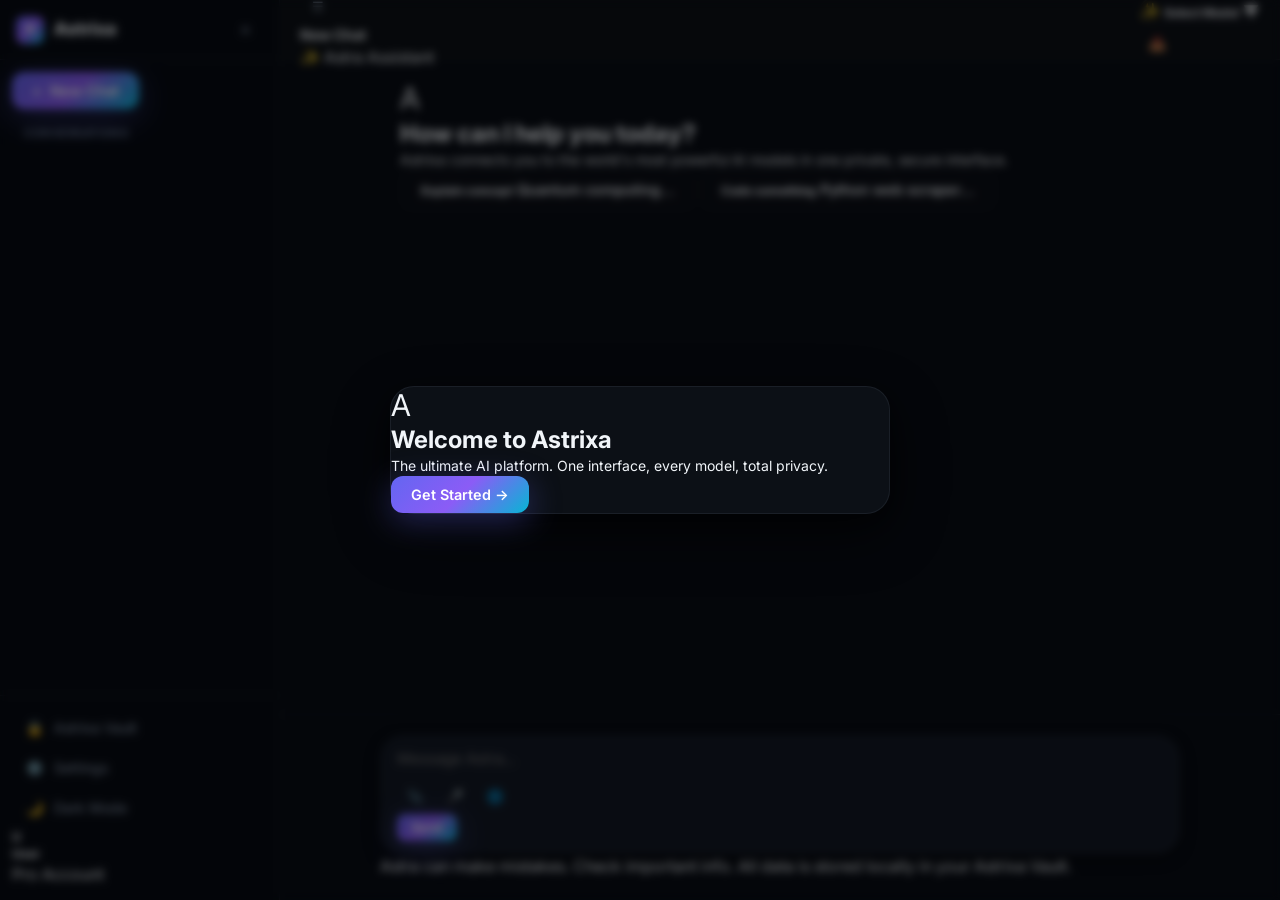
==== commit 59fc38fe: "Add files via upload" ====
--- a/astrixa.html
+++ b/astrixa.html
@@ -10,158 +10,172 @@
   <link href="https://fonts.googleapis.com/css2?family=Inter:wght@300;400;500;600;700;800;900&display=swap" rel="stylesheet" />
   <link rel="stylesheet" href="assets/css/styles.css" />
 </head>
-<body>
-  <!-- Sidebar -->
-  <aside class="app-sidebar">
-    <div class="logo-container">
-      <div class="logo-icon">A</div>
-      <span>Astrixa</span>
-    </div>
-
-    <nav class="nav-group">
-      <div class="nav-label">Main</div>
-      <div class="nav-item active" id="nav-home"><span>🏠</span> Home</div>
-      <div class="nav-item" id="nav-chat"><span>💬</span> Chat</div>
-      <div class="nav-item"><span>🖼️</span> Images</div>
-      <div class="nav-item"><span>💻</span> Code</div>
-      <div class="nav-item"><span>📄</span> Documents</div>
-    </nav>
-
-    <nav class="nav-group">
-      <div class="nav-label">Workspaces</div>
-      <div class="nav-item"><span style="color:#f472b6;">●</span> Personal</div>
-      <div class="nav-item"><span style="color:#60a5fa;">●</span> Work</div>
-      <div class="nav-item"><span style="color:#34d399;">●</span> Research</div>
-    </nav>
-
-    <div class="unlimited-power-card">
-      <div class="text-xs font-bold mb-2">💎 UNLIMITED POWER</div>
-      <p class="text-[10px] text-secondary mb-3">One platform. Every model. Total freedom.</p>
-      <button class="btn-premium w-full text-center justify-center" id="open-vault-btn">Astrixa Vault</button>
-    </div>
-
-    <div class="flex items-center gap-3 mt-8 pt-6 border-t border-white/5">
-      <div class="w-10 h-10 rounded-full bg-brand-gradient flex items-center justify-center font-bold" id="user-avatar-main">U</div>
-      <div class="flex-1 overflow-hidden">
-        <div class="text-sm font-bold truncate" id="username-display">User</div>
-        <div class="text-[10px] text-secondary">Pro Plan</div>
-      </div>
-      <button class="btn-icon" id="open-settings-btn">⚙️</button>
-    </div>
-  </aside>
-
-  <!-- Main Content -->
-  <main class="app-main">
-    <header class="app-header">
-      <div class="search-bar-container">
-        <span>🔍</span>
-        <input type="text" placeholder="Search anything... (⌘K)" />
+<body data-theme="dark">
+  <div class="app-container">
+    <!-- Sidebar -->
+    <aside class="app-sidebar" id="app-sidebar">
+      <div class="sidebar-header">
+        <div class="sidebar-logo">
+          <div class="sidebar-logo-icon">A</div>
+          <span>Astrixa</span>
+        </div>
+        <button class="btn-icon lg:hidden" id="mobile-sidebar-close">✕</button>
       </div>
 
-      <div class="header-actions">
-        <button class="btn-icon">🔔</button>
-        <button class="btn-premium" onclick="window.open('get-api.html')">API Keys ↗</button>
+      <div class="sidebar-scroll">
+        <button class="btn btn-primary w-full mb-4 gap-2" id="new-chat-btn">
+          <span>+</span> New Chat
+        </button>
+
+        <div class="nav-label">Conversations</div>
+        <div id="chat-list" class="flex flex-col gap-1">
+          <!-- Chat list items will be injected here -->
+        </div>
       </div>
-    </header>
 
-    <div class="dashboard-grid">
-      <!-- Column 1: Providers -->
-      <div class="dashboard-column">
-        <div class="glass-panel h-full">
-          <div class="panel-header">
-            <span>Providers</span>
-            <button class="btn-icon text-xs" onclick="window.open('get-api.html')">+ Add</button>
+      <div class="sidebar-footer">
+        <div class="flex flex-col gap-1">
+          <div class="sidebar-item" id="open-vault-btn">
+            <span>🔒</span> Astrixa Vault
           </div>
-          <div class="panel-content" id="provider-list-container">
-            <!-- Populated by JS -->
+          <div class="sidebar-item" id="open-settings-btn">
+            <span>⚙️</span> Settings
+          </div>
+          <div class="sidebar-item" id="theme-toggle-app">
+            <span id="theme-icon">🌙</span> <span id="theme-text">Dark Mode</span>
+          </div>
+        </div>
+        
+        <div class="mt-4 pt-4 border-t border-white/5 flex items-center gap-3 px-2">
+          <div class="w-8 h-8 rounded-full bg-brand-gradient flex items-center justify-center font-bold text-xs" id="user-avatar">U</div>
+          <div class="flex-1 overflow-hidden">
+            <div class="text-xs font-bold truncate" id="username-sidebar">User</div>
+            <div class="text-[10px] opacity-40">Pro Account</div>
           </div>
         </div>
       </div>
+    </aside>
 
-      <!-- Column 2: Chat Central -->
-      <div class="dashboard-column">
-        <div class="chat-central h-full">
-          <div class="panel-header">
-            <div class="flex items-center gap-2">
-              <span id="current-provider-icon">✨</span>
-              <span id="current-model-name">Select Model</span>
-            </div>
-            <div class="text-xs text-secondary">Temperature: 0.7</div>
-          </div>
+    <!-- Sidebar Overlay for Mobile -->
+    <div class="fixed inset-0 bg-black/50 z-20 hidden" id="sidebar-overlay"></div>
 
-          <div class="chat-messages" id="messages-container">
-            <!-- Messages will appear here -->
-            <div class="flex flex-col items-center justify-center h-full text-center opacity-20">
-              <div class="text-6xl mb-4">A</div>
-              <h2 class="text-xl font-bold">Welcome back, <span class="user-name-span">Alex</span> 👋</h2>
-              <p class="text-sm">What will you build today?</p>
+    <!-- Main Content -->
+    <main class="app-content">
+      <!-- Chat Header -->
+      <header class="chat-header">
+        <div class="flex items-center gap-3">
+          <button class="btn-icon lg:hidden" id="mobile-sidebar-toggle">☰</button>
+          <div class="flex flex-col">
+            <h1 class="text-sm font-bold" id="current-chat-title">New Chat</h1>
+            <div class="text-[10px] opacity-50 flex items-center gap-1">
+              <span id="header-provider-icon">✨</span>
+              <span id="header-model-name">Astra Assistant</span>
             </div>
           </div>
+        </div>
 
-          <div class="chat-input-wrapper">
-            <div class="input-field-premium">
-              <button class="btn-icon">📎</button>
-              <textarea id="chat-input" placeholder="Message Astrixa..." rows="1"></textarea>
-              <button class="btn-icon" id="send-btn">🚀</button>
+        <div class="flex items-center gap-2">
+          <div class="hidden sm:flex items-center gap-2 px-3 py-1.5 glass rounded-lg border border-white/5 cursor-pointer" id="model-selector-btn">
+            <span id="active-provider-icon">✨</span>
+            <span class="text-xs font-bold" id="active-model-name">Select Model</span>
+            <span class="text-[10px] opacity-40">▼</span>
+          </div>
+          <button class="btn-icon" id="share-chat-btn">📤</button>
+        </div>
+      </header>
+
+      <!-- Chat Container -->
+      <div class="chat-container" id="chat-container">
+        <div class="chat-inner" id="messages-container">
+          <!-- Messages will be injected here -->
+          <div class="flex flex-col items-center justify-center h-full py-20 text-center animate-fadeIn">
+            <div class="w-16 h-16 bg-brand-gradient rounded-2xl flex items-center justify-center text-3xl mb-6 shadow-brand">A</div>
+            <h2 class="text-2xl font-black mb-2">How can I help you today?</h2>
+            <p class="text-sm text-secondary max-w-md">Astrixa connects you to the world's most powerful AI models in one private, secure interface.</p>
+            
+            <div class="grid grid-cols-1 sm:grid-cols-2 gap-3 mt-10 w-full max-w-xl">
+              <button class="btn btn-secondary text-left justify-start p-4 h-auto" onclick="App.quickAction('Explain quantum computing in simple terms')">
+                <div class="flex flex-col">
+                  <span class="text-xs font-bold">Explain concept</span>
+                  <span class="text-[10px] opacity-50">Quantum computing...</span>
+                </div>
+              </button>
+              <button class="btn btn-secondary text-left justify-start p-4 h-auto" onclick="App.quickAction('Write a Python script to scrape a website')">
+                <div class="flex flex-col">
+                  <span class="text-xs font-bold">Code something</span>
+                  <span class="text-[10px] opacity-50">Python web scraper...</span>
+                </div>
+              </button>
             </div>
           </div>
         </div>
       </div>
 
-      <!-- Column 3: Models & Stats -->
-      <div class="dashboard-column">
-        <div class="glass-panel" style="height: 180px;">
-          <div class="panel-content grid grid-cols-2 gap-4 text-center p-6">
-            <div><div class="text-xl font-bold">16+</div><div class="text-[10px] text-secondary">Providers</div></div>
-            <div><div class="text-xl font-bold">50+</div><div class="text-[10px] text-secondary">Models</div></div>
-            <div><div class="text-xl font-bold">∞</div><div class="text-[10px] text-secondary">Possibilities</div></div>
-            <div><div class="text-xl font-bold">100%</div><div class="text-[10px] text-secondary">Yours</div></div>
+      <!-- Chat Input Area -->
+      <div class="chat-input-area">
+        <div class="chat-input-inner">
+          <div class="input-container">
+            <textarea id="chat-input" class="chat-textarea" placeholder="Message Astra..." rows="1"></textarea>
+            <div class="flex items-center justify-between mt-2 pt-2 border-t border-white/5">
+              <div class="flex items-center gap-1">
+                <button class="btn-icon btn-sm" title="Upload File">📎</button>
+                <button class="btn-icon btn-sm" title="Voice Input">🎤</button>
+                <button class="btn-icon btn-sm" title="Web Search">🌐</button>
+              </div>
+              <button class="btn btn-primary btn-sm px-4" id="send-btn">
+                <span>Send</span>
+              </button>
+            </div>
           </div>
-        </div>
-
-        <div class="glass-panel flex-1">
-          <div class="panel-header">Models</div>
-          <div class="panel-content" id="model-list-container">
-            <!-- Populated by JS -->
-          </div>
+          <p class="text-[10px] text-center mt-3 opacity-30">
+            Astra can make mistakes. Check important info. All data is stored locally in your Astrixa Vault.
+          </p>
         </div>
       </div>
-    </div>
-  </main>
+    </main>
+  </div>
 
   <!-- Onboarding Overlay -->
   <div id="onboarding-overlay" class="modal-overlay" style="display:none;">
-    <div class="modal-content">
-      <div id="step-1" class="onboarding-step active">
-        <div class="logo-icon mx-auto mb-6" style="width:64px; height:64px; font-size:2rem;">A</div>
-        <h2 class="text-2xl font-bold text-center mb-2">Welcome to Astrixa</h2>
-        <p class="text-secondary text-center mb-8">The ultimate AI experience. Let's get you set up.</p>
-        <button class="btn-premium w-full py-4 justify-center" id="onboarding-start">Get Started →</button>
+    <div class="modal-container max-w-md p-8 text-center">
+      <div id="onboarding-step-1" class="onboarding-step">
+        <div class="w-16 h-16 bg-brand-gradient rounded-2xl flex items-center justify-center text-3xl mx-auto mb-6 shadow-brand">A</div>
+        <h2 class="text-2xl font-black mb-2">Welcome to Astrixa</h2>
+        <p class="text-sm text-secondary mb-8">The ultimate AI platform. One interface, every model, total privacy.</p>
+        <button class="btn btn-primary w-full py-3" id="onboarding-start">Get Started →</button>
       </div>
 
-      <div id="step-2" class="onboarding-step" style="display:none;">
-        <h2 class="text-xl font-bold mb-2">Pick Your First Provider</h2>
-        <p class="text-secondary text-xs mb-6">You can add more later in settings.</p>
-        <div id="onboarding-provider-list" class="flex flex-col gap-2"></div>
+      <div id="onboarding-step-2" class="onboarding-step" style="display:none;">
+        <h2 class="text-xl font-bold mb-2">Choose a Provider</h2>
+        <p class="text-xs text-secondary mb-6">Pick a provider to start with. You can add more later.</p>
+        <div id="onboarding-provider-list" class="flex flex-col gap-2 mb-6 max-h-60 overflow-y-auto">
+          <!-- Providers will be injected here -->
+        </div>
+        <button class="btn btn-ghost w-full" id="onboarding-back-2">Back</button>
       </div>
 
-      <div id="step-3" class="onboarding-step" style="display:none;">
-        <h2 class="text-xl font-bold mb-2">Enter API Key</h2>
-        <p class="text-secondary text-xs mb-6">Your key is stored locally and never leaves your browser.</p>
-        <input type="password" id="onboarding-api-key" class="input-field-premium w-full mb-4" placeholder="Paste key here..." style="background:var(--bg-primary); border:1px solid var(--border-color); padding:16px;">
-        <button class="btn-premium w-full py-4 justify-center" id="onboarding-next-3">Continue</button>
+      <div id="onboarding-step-3" class="onboarding-step" style="display:none;">
+        <h2 class="text-xl font-bold mb-2">Connect API Key</h2>
+        <p class="text-xs text-secondary mb-6">Your key is stored locally in your browser and never leaves your device.</p>
+        <input type="password" id="onboarding-api-key" class="input-field mb-4" placeholder="Paste your API key here...">
+        <div class="flex gap-2">
+          <button class="btn btn-ghost flex-1" id="onboarding-back-3">Back</button>
+          <button class="btn btn-primary flex-1" id="onboarding-next-3">Continue</button>
+        </div>
+        <a href="get-api.html" target="_blank" class="text-[10px] text-brand font-bold mt-4 inline-block">Where do I get a key?</a>
       </div>
 
-      <div id="step-4" class="onboarding-step" style="display:none;">
-        <h2 class="text-xl font-bold mb-2">Almost Ready</h2>
-        <p class="text-secondary text-xs mb-6">What should we call you?</p>
-        <input type="text" id="onboarding-username" class="input-field-premium w-full mb-8" placeholder="Your name..." style="background:var(--bg-primary); border:1px solid var(--border-color); padding:16px;">
-        <button class="btn-premium w-full py-4 justify-center" id="onboarding-finish">Launch Astrixa</button>
+      <div id="onboarding-step-4" class="onboarding-step" style="display:none;">
+        <h2 class="text-xl font-bold mb-2">Personalize Astra</h2>
+        <p class="text-xs text-secondary mb-6">What should we call you?</p>
+        <input type="text" id="onboarding-username" class="input-field mb-8" placeholder="Enter your name...">
+        <button class="btn btn-primary w-full py-3" id="onboarding-finish">Launch Astrixa</button>
       </div>
     </div>
   </div>
 
-  <div id="toast-container"></div>
+  <!-- Toast Container -->
+  <div id="toast-container" class="fixed bottom-6 right-6 z-[500] flex flex-col gap-2"></div>
 
   <!-- Scripts -->
   <script src="assets/js/providers.js"></script>
@@ -171,54 +185,5 @@
   <script src="assets/js/chat.js"></script>
   <script src="assets/js/settings.js"></script>
   <script src="assets/js/app.js"></script>
-  
-  <script>
-    // Overriding some app logic for the new layout
-    const originalRenderChatList = App.renderChatList;
-    App.renderChatList = () => {
-      const container = document.getElementById('provider-list-container');
-      const providers = Object.values(window.PROVIDERS);
-      const apiKeys = Storage.getApiKeys();
-      
-      container.innerHTML = providers.map(p => `
-        <div class="provider-item ${apiKeys[p.id] ? 'active' : ''}" onclick="App.changeModel('${p.id}', '${p.models[0].id}')">
-          <div class="provider-icon" style="background:${p.color}22; border:1px solid ${p.color}44;">
-            <div style="color:${p.color}">${p.icon}</div>
-          </div>
-          <div class="flex-1">
-            <div class="text-sm font-bold">${p.name}</div>
-            <div class="text-[10px] text-secondary">${p.models[0].name}</div>
-          </div>
-          <div class="w-2 h-2 rounded-full" style="background:${apiKeys[p.id] ? '#34d399' : '#475569'}"></div>
-        </div>
-      `).join('');
-
-      // Also update models column
-      const modelContainer = document.getElementById('model-list-container');
-      const settings = Storage.getSettings();
-      const currentProvider = window.PROVIDERS[settings.defaultProvider] || providers[0];
-      
-      modelContainer.innerHTML = currentProvider.models.map(m => `
-        <div class="provider-item" onclick="App.changeModel('${currentProvider.id}', '${m.id}')">
-          <div class="provider-icon" style="background:${currentProvider.color}22;">
-            <div style="color:${currentProvider.color}">${currentProvider.icon}</div>
-          </div>
-          <div class="flex-1">
-            <div class="text-sm font-bold">${m.name}</div>
-            <div class="text-[10px] text-secondary">by ${currentProvider.name}</div>
-          </div>
-          <div class="text-xs opacity-20">☆</div>
-        </div>
-      `).join('');
-    };
-
-    // Update username in welcome screen
-    const originalUpdateUserInfo = App.updateUserInfo;
-    App.updateUserInfo = () => {
-      originalUpdateUserInfo();
-      const name = Storage.get(STORAGE_KEYS.USER, 'User');
-      document.querySelectorAll('.user-name-span').forEach(el => el.textContent = name);
-    };
-  </script>
 </body>
 </html>
--- a/assets/css/styles.css
+++ b/assets/css/styles.css
@@ -1,331 +1,630 @@
 /* ============================================================
-   Astrixa — The Ultimate AI Platform (Premium Lowk Aesthetic)
+   AstrixaWorld — Main Stylesheet
+   Production-quality glassmorphism UI with light/dark themes
    ============================================================ */
 
+/* ── CSS Custom Properties ────────────────────────────────── */
 :root {
-  /* Brand Colors - Deep Space Palette */
-  --brand-primary: #8b5cf6;
+  /* Brand Colors */
+  --brand-primary: #8b5cf6; /* More purple for Astrixa */
   --brand-secondary: #6366f1;
   --brand-accent: #06b6d4;
-  --brand-glow: rgba(139, 92, 246, 0.5);
   --brand-gradient: linear-gradient(135deg, #6366f1 0%, #8b5cf6 50%, #06b6d4 100%);
-  
-  /* Dark Mode Only (Lowk Style) */
-  --bg-deep: #020617;
-  --bg-primary: #030712;
-  --bg-secondary: #0b0f1a;
-  --bg-tertiary: #111827;
-  --bg-glass: rgba(15, 23, 42, 0.6);
-  --bg-glass-strong: rgba(15, 23, 42, 0.8);
-  --bg-card: rgba(17, 24, 39, 0.7);
-  --bg-sidebar: #020617;
-  
-  --text-primary: #f8fafc;
+  --brand-gradient-soft: linear-gradient(135deg, rgba(99,102,241,0.15) 0%, rgba(139,92,246,0.15) 50%, rgba(6,182,212,0.15) 100%);
+
+  /* Light Mode */
+  --bg-primary: #f8fafc;
+  --bg-secondary: #f1f5f9;
+  --bg-tertiary: #e2e8f0;
+  --bg-glass: rgba(255,255,255,0.7);
+  --bg-glass-hover: rgba(255,255,255,0.85);
+  --bg-glass-strong: rgba(255,255,255,0.9);
+  --bg-overlay: rgba(255,255,255,0.5);
+  --bg-card: rgba(255,255,255,0.8);
+  --bg-input: rgba(255,255,255,0.9);
+  --bg-sidebar: rgba(248,250,252,0.95);
+  --bg-modal: rgba(255,255,255,0.95);
+
+  --text-primary: #0f172a;
+  --text-secondary: #475569;
+  --text-tertiary: #94a3b8;
+  --text-muted: #cbd5e1;
+  --text-inverse: #ffffff;
+  --text-brand: #6366f1;
+
+  --border-color: rgba(148,163,184,0.25);
+  --border-strong: rgba(148,163,184,0.5);
+  --border-brand: rgba(99,102,241,0.4);
+
+  --shadow-sm: 0 1px 3px rgba(0,0,0,0.06), 0 1px 2px rgba(0,0,0,0.04);
+  --shadow-md: 0 4px 16px rgba(0,0,0,0.08), 0 2px 8px rgba(0,0,0,0.04);
+  --shadow-lg: 0 10px 40px rgba(0,0,0,0.1), 0 4px 16px rgba(0,0,0,0.06);
+  --shadow-xl: 0 20px 60px rgba(0,0,0,0.12), 0 8px 24px rgba(0,0,0,0.08);
+  --shadow-brand: 0 8px 32px rgba(99,102,241,0.25);
+  --shadow-glow: 0 0 40px rgba(99,102,241,0.15);
+
+  --blur-sm: blur(8px);
+  --blur-md: blur(16px);
+  --blur-lg: blur(24px);
+
+  --radius-sm: 8px;
+  --radius-md: 12px;
+  --radius-lg: 16px;
+  --radius-xl: 24px;
+  --radius-full: 9999px;
+
+  --transition-fast: 0.15s cubic-bezier(0.4,0,0.2,1);
+  --transition-base: 0.25s cubic-bezier(0.4,0,0.2,1);
+  --transition-slow: 0.4s cubic-bezier(0.4,0,0.2,1);
+  --transition-spring: 0.5s cubic-bezier(0.34,1.56,0.64,1);
+
+  --font-sans: 'Inter', -apple-system, BlinkMacSystemFont, 'Segoe UI', sans-serif;
+  --font-mono: 'JetBrains Mono', 'Fira Code', 'Cascadia Code', monospace;
+
+  --sidebar-width: 280px;
+  --header-height: 60px;
+  --input-height: 56px;
+  --z-base: 1;
+  --z-dropdown: 100;
+  --z-sticky: 200;
+  --z-modal: 300;
+  --z-toast: 400;
+  --z-tooltip: 500;
+}
+
+/* Dark Mode */
+[data-theme="dark"] {
+  --bg-primary: #080c14;
+  --bg-secondary: #0d1117;
+  --bg-tertiary: #161b27;
+  --bg-glass: rgba(13,17,23,0.7);
+  --bg-glass-hover: rgba(22,27,39,0.85);
+  --bg-glass-strong: rgba(13,17,23,0.95);
+  --bg-overlay: rgba(13,17,23,0.5);
+  --bg-card: rgba(22,27,39,0.8);
+  --bg-input: rgba(22,27,39,0.9);
+  --bg-sidebar: rgba(8,12,20,0.98);
+  --bg-modal: rgba(13,17,23,0.98);
+
+  --text-primary: #f1f5f9;
   --text-secondary: #94a3b8;
   --text-tertiary: #64748b;
-  --text-brand: #a5b4fc;
-  
-  --border-color: rgba(148, 163, 184, 0.1);
-  --border-strong: rgba(148, 163, 184, 0.2);
-  --border-glow: rgba(139, 92, 246, 0.3);
-
-  --shadow-glow: 0 0 40px rgba(99, 102, 241, 0.1);
-  --radius-xl: 24px;
-  --radius-lg: 16px;
-  --radius-md: 12px;
-  
-  --font-sans: 'Inter', system-ui, -apple-system, sans-serif;
-}
-
-/* ── Base ────────────────────────────────────────────────── */
-* { box-sizing: border-box; margin: 0; padding: 0; }
+  --text-muted: #334155;
+  --text-inverse: #0f172a;
+  --text-brand: #818cf8;
+
+  --border-color: rgba(148,163,184,0.1);
+  --border-strong: rgba(148,163,184,0.2);
+  --border-brand: rgba(129,140,248,0.3);
+
+  --shadow-sm: 0 1px 3px rgba(0,0,0,0.3), 0 1px 2px rgba(0,0,0,0.2);
+  --shadow-md: 0 4px 16px rgba(0,0,0,0.4), 0 2px 8px rgba(0,0,0,0.2);
+  --shadow-lg: 0 10px 40px rgba(0,0,0,0.5), 0 4px 16px rgba(0,0,0,0.3);
+  --shadow-xl: 0 20px 60px rgba(0,0,0,0.6), 0 8px 24px rgba(0,0,0,0.4);
+  --shadow-brand: 0 8px 32px rgba(99,102,241,0.35);
+  --shadow-glow: 0 0 60px rgba(99,102,241,0.2);
+
+  --bg-sidebar: rgba(8,12,20,0.98);
+}
+
+/* ── Reset & Base ─────────────────────────────────────────── */
+*, *::before, *::after {
+  box-sizing: border-box;
+  margin: 0;
+  padding: 0;
+}
+
+html {
+  font-size: 16px;
+  scroll-behavior: smooth;
+  -webkit-text-size-adjust: 100%;
+}
+
 body {
   font-family: var(--font-sans);
-  background-color: var(--bg-deep);
-  color: var(--text-primary);
+  background-color: var(--bg-primary);
+  color: var(--text-primary);
+  line-height: 1.6;
+  min-height: 100vh;
+  overflow-x: hidden;
+  transition: background-color var(--transition-slow), color var(--transition-slow);
+}
+
+a {
+  color: var(--text-brand);
+  text-decoration: none;
+  transition: opacity var(--transition-fast);
+}
+a:hover { opacity: 0.8; }
+
+img, video { max-width: 100%; height: auto; display: block; }
+
+button {
+  cursor: pointer;
+  font-family: var(--font-sans);
+  border: none;
+  background: none;
+  outline: none;
+}
+
+input, textarea, select {
+  font-family: var(--font-sans);
+  outline: none;
+  border: none;
+}
+
+ul, ol { list-style: none; }
+
+/* ── Scrollbar ────────────────────────────────────────────── */
+::-webkit-scrollbar { width: 6px; height: 6px; }
+::-webkit-scrollbar-track { background: transparent; }
+::-webkit-scrollbar-thumb {
+  background: var(--border-strong);
+  border-radius: var(--radius-full);
+}
+::-webkit-scrollbar-thumb:hover { background: var(--text-tertiary); }
+
+/* ── Typography ───────────────────────────────────────────── */
+.text-xs   { font-size: 0.75rem; line-height: 1.4; }
+.text-sm   { font-size: 0.875rem; line-height: 1.5; }
+.text-base { font-size: 1rem; line-height: 1.6; }
+.text-lg   { font-size: 1.125rem; line-height: 1.5; }
+.text-xl   { font-size: 1.25rem; line-height: 1.4; }
+.text-2xl  { font-size: 1.5rem; line-height: 1.3; }
+.text-3xl  { font-size: 1.875rem; line-height: 1.25; }
+.text-4xl  { font-size: 2.25rem; line-height: 1.2; }
+.text-5xl  { font-size: 3rem; line-height: 1.15; }
+.text-6xl  { font-size: 3.75rem; line-height: 1.1; }
+
+.font-medium  { font-weight: 500; }
+.font-semibold { font-weight: 600; }
+.font-bold    { font-weight: 700; }
+.font-extrabold { font-weight: 800; }
+
+.text-gradient {
+  background: var(--brand-gradient);
+  -webkit-background-clip: text;
+  -webkit-text-fill-color: transparent;
+  background-clip: text;
+}
+
+/* ── Glass Components ─────────────────────────────────────── */
+.glass {
+  background: var(--bg-glass);
+  backdrop-filter: var(--blur-md);
+  -webkit-backdrop-filter: var(--blur-md);
+  border: 1px solid var(--border-color);
+  border-radius: var(--radius-lg);
+}
+
+.glass-strong {
+  background: var(--bg-glass-strong);
+  backdrop-filter: var(--blur-lg);
+  -webkit-backdrop-filter: var(--blur-lg);
+  border: 1px solid var(--border-color);
+  border-radius: var(--radius-lg);
+}
+
+.glass-card {
+  background: var(--bg-card);
+  backdrop-filter: var(--blur-md);
+  -webkit-backdrop-filter: var(--blur-md);
+  border: 1px solid var(--border-color);
+  border-radius: var(--radius-xl);
+  box-shadow: var(--shadow-md);
+  transition: transform var(--transition-base), box-shadow var(--transition-base), background var(--transition-base);
+}
+
+.glass-card:hover {
+  transform: translateY(-2px);
+  box-shadow: var(--shadow-lg);
+  background: var(--bg-glass-hover);
+}
+
+/* ── Buttons ──────────────────────────────────────────────── */
+.btn {
+  display: inline-flex;
+  align-items: center;
+  justify-content: center;
+  gap: 8px;
+  padding: 10px 20px;
+  border-radius: var(--radius-md);
+  font-size: 0.9rem;
+  font-weight: 600;
+  transition: all var(--transition-base);
+  white-space: nowrap;
+  user-select: none;
+  position: relative;
+  overflow: hidden;
+}
+
+.btn::after {
+  content: '';
+  position: absolute;
+  inset: 0;
+  background: rgba(255,255,255,0);
+  transition: background var(--transition-fast);
+}
+.btn:hover::after { background: rgba(255,255,255,0.08); }
+.btn:active::after { background: rgba(0,0,0,0.08); }
+
+.btn-primary {
+  background: var(--brand-gradient);
+  color: #fff;
+  box-shadow: var(--shadow-brand);
+}
+.btn-primary:hover {
+  transform: translateY(-1px);
+  box-shadow: 0 12px 40px rgba(99,102,241,0.45);
+}
+.btn-primary:active { transform: translateY(0); }
+
+.btn-secondary {
+  background: var(--bg-glass);
+  color: var(--text-primary);
+  border: 1px solid var(--border-color);
+  backdrop-filter: var(--blur-sm);
+}
+.btn-secondary:hover {
+  background: var(--bg-glass-hover);
+  border-color: var(--border-brand);
+}
+
+.btn-ghost {
+  background: transparent;
+  color: var(--text-secondary);
+  padding: 8px 12px;
+}
+.btn-ghost:hover {
+  background: var(--bg-glass);
+  color: var(--text-primary);
+}
+
+.btn-icon {
+  width: 36px;
+  height: 36px;
+  padding: 0;
+  border-radius: var(--radius-md);
+  background: transparent;
+  color: var(--text-secondary);
+  display: inline-flex;
+  align-items: center;
+  justify-content: center;
+  transition: all var(--transition-fast);
+}
+.btn-icon:hover {
+  background: var(--bg-glass);
+  color: var(--text-primary);
+}
+
+.btn-lg {
+  padding: 14px 28px;
+  font-size: 1rem;
+  border-radius: var(--radius-lg);
+}
+
+.btn-sm {
+  padding: 6px 14px;
+  font-size: 0.8rem;
+  border-radius: var(--radius-sm);
+}
+
+/* ── Form Inputs ──────────────────────────────────────────── */
+.input-field {
+  width: 100%;
+  padding: 12px 16px;
+  background: var(--bg-input);
+  border: 1px solid var(--border-color);
+  border-radius: var(--radius-md);
+  color: var(--text-primary);
+  font-size: 0.9rem;
+  transition: all var(--transition-fast);
+}
+.input-field:focus {
+  border-color: var(--brand-primary);
+  box-shadow: 0 0 0 3px rgba(99,102,241,0.15);
+}
+.input-field::placeholder { color: var(--text-tertiary); }
+
+/* ── Badge ────────────────────────────────────────────────── */
+.badge {
+  display: inline-flex;
+  align-items: center;
+  gap: 4px;
+  padding: 3px 10px;
+  border-radius: var(--radius-full);
+  font-size: 0.7rem;
+  font-weight: 600;
+  letter-spacing: 0.02em;
+  text-transform: uppercase;
+}
+.badge-primary {
+  background: rgba(99,102,241,0.15);
+  color: var(--brand-primary);
+  border: 1px solid rgba(99,102,241,0.25);
+}
+
+/* ── App Layout ───────────────────────────────────────────── */
+.app-container {
+  display: flex;
   height: 100vh;
-  display: flex;
+  width: 100vw;
   overflow: hidden;
-  background-image: 
-    radial-gradient(circle at 0% 0%, rgba(99, 102, 241, 0.05) 0%, transparent 50%),
-    radial-gradient(circle at 100% 100%, rgba(6, 182, 212, 0.05) 0%, transparent 50%);
-}
-
-/* ── Layout ──────────────────────────────────────────────── */
+  background: var(--bg-primary);
+}
+
 .app-sidebar {
-  width: 260px;
+  width: var(--sidebar-width);
+  height: 100%;
   background: var(--bg-sidebar);
   border-right: 1px solid var(--border-color);
   display: flex;
   flex-direction: column;
-  padding: 24px 16px;
-  z-index: 100;
-}
-
-.app-main {
+  transition: transform var(--transition-base);
+  z-index: var(--z-sticky);
+}
+
+.app-content {
   flex: 1;
+  height: 100%;
   display: flex;
   flex-direction: column;
-  background: var(--bg-primary);
+  min-width: 0;
   position: relative;
 }
 
-/* ── Sidebar ─────────────────────────────────────────────── */
-.logo-container {
-  display: flex;
-  align-items: center;
-  gap: 12px;
-  font-size: 1.5rem;
+/* ── Sidebar Components ───────────────────────────────────── */
+.sidebar-header {
+  padding: 16px;
+  height: var(--header-height);
+  display: flex;
+  align-items: center;
+  justify-content: space-between;
+  border-bottom: 1px solid var(--border-color);
+}
+.sidebar-logo {
+  display: flex;
+  align-items: center;
+  gap: 10px;
   font-weight: 800;
-  margin-bottom: 40px;
-  padding-left: 8px;
-}
-.logo-icon {
-  width: 32px;
-  height: 32px;
+  font-size: 1.1rem;
+}
+.sidebar-logo-icon {
+  width: 28px;
+  height: 28px;
   background: var(--brand-gradient);
   border-radius: 8px;
   display: flex;
   align-items: center;
   justify-content: center;
   color: white;
-  font-size: 1rem;
-}
-
-.nav-group { margin-bottom: 32px; }
-.nav-label {
-  font-size: 0.7rem;
-  text-transform: uppercase;
-  letter-spacing: 0.1em;
-  color: var(--text-tertiary);
-  margin-bottom: 12px;
-  padding-left: 12px;
-}
-
-.nav-item {
-  display: flex;
-  align-items: center;
-  gap: 12px;
-  padding: 12px;
-  border-radius: 12px;
-  color: var(--text-secondary);
-  font-size: 0.9rem;
-  font-weight: 500;
-  cursor: pointer;
-  transition: all 0.2s;
-}
-.nav-item:hover {
-  background: rgba(255, 255, 255, 0.05);
-  color: var(--text-primary);
-}
-.nav-item.active {
-  background: rgba(139, 92, 246, 0.1);
-  color: var(--brand-primary);
-  border: 1px solid var(--border-glow);
-}
-
-.unlimited-power-card {
-  margin-top: auto;
-  background: linear-gradient(180deg, rgba(139, 92, 246, 0.1) 0%, rgba(139, 92, 246, 0.05) 100%);
-  border: 1px solid var(--border-glow);
-  border-radius: 16px;
-  padding: 20px;
-  text-align: center;
-}
-
-/* ── Main App ── */
-.app-header {
-  height: 72px;
-  display: flex;
-  align-items: center;
-  justify-content: space-between;
-  padding: 0 32px;
-  border-bottom: 1px solid var(--border-color);
-}
-
-.search-bar-container {
-  background: var(--bg-secondary);
-  border: 1px solid var(--border-color);
-  border-radius: 12px;
-  width: 400px;
-  display: flex;
-  align-items: center;
-  padding: 8px 16px;
-  gap: 12px;
-}
-.search-bar-container input {
-  background: transparent;
-  border: none;
-  color: var(--text-primary);
-  width: 100%;
-  font-size: 0.85rem;
-}
-
-.header-actions { display: flex; gap: 16px; align-items: center; }
-
-/* ── 3-Column Dashboard ── */
-.dashboard-grid {
-  flex: 1;
-  display: grid;
-  grid-template-columns: 300px 1fr 300px;
-  gap: 24px;
-  padding: 24px;
-  overflow: hidden;
-}
-
-.dashboard-column {
-  display: flex;
-  flex-direction: column;
-  gap: 24px;
-  overflow: hidden;
-}
-
-.glass-panel {
-  background: var(--bg-glass);
-  border: 1px solid var(--border-color);
-  border-radius: 20px;
-  display: flex;
-  flex-direction: column;
-  overflow: hidden;
-}
-
-.panel-header {
-  padding: 16px 20px;
-  border-bottom: 1px solid var(--border-color);
-  display: flex;
-  align-items: center;
-  justify-content: space-between;
-  font-size: 0.9rem;
-  font-weight: 700;
-}
-
-.panel-content {
+  font-size: 0.8rem;
+}
+
+.sidebar-scroll {
   flex: 1;
   overflow-y: auto;
   padding: 12px;
 }
 
-/* ── Provider List ── */
-.provider-item {
-  display: flex;
-  align-items: center;
-  gap: 12px;
+.sidebar-footer {
   padding: 12px;
-  border-radius: 12px;
+  border-top: 1px solid var(--border-color);
+  background: var(--bg-sidebar);
+}
+
+.nav-label {
+  font-size: 0.7rem;
+  font-weight: 700;
+  text-transform: uppercase;
+  letter-spacing: 0.05em;
+  color: var(--text-tertiary);
+  padding: 0 12px;
+  margin: 16px 0 6px;
+}
+.sidebar-item {
+  display: flex;
+  align-items: center;
+  gap: 10px;
+  padding: 9px 12px;
+  border-radius: var(--radius-md);
+  color: var(--text-secondary);
+  font-size: 0.875rem;
   cursor: pointer;
-  transition: background 0.2s;
-}
-.provider-item:hover { background: rgba(255, 255, 255, 0.05); }
-.provider-icon {
-  width: 32px;
-  height: 32px;
-  border-radius: 8px;
-  display: flex;
-  align-items: center;
-  justify-content: center;
-  background: var(--bg-tertiary);
-}
-.provider-icon svg { width: 18px; height: 18px; }
-
-/* ── Chat Central ── */
-.chat-central {
-  display: flex;
-  flex-direction: column;
-  background: var(--bg-secondary);
-  border: 1px solid var(--border-color);
-  border-radius: 24px;
-  box-shadow: var(--shadow-glow);
-}
-
-.chat-messages {
+  transition: all var(--transition-fast);
+  position: relative;
+  user-select: none;
+}
+.sidebar-item span:first-child { display: flex; align-items: center; justify-content: center; width: 20px; height: 20px; }
+.sidebar-item svg { width: 18px; height: 18px; }
+.sidebar-item:hover {
+  background: var(--bg-glass);
+  color: var(--text-primary);
+}
+.sidebar-item.active {
+  background: var(--brand-gradient-soft);
+  color: var(--text-brand);
+  border: 1px solid var(--border-brand);
+}
+
+/* ── Chat Layout ──────────────────────────────────────────── */
+.chat-header {
+  height: var(--header-height);
+  padding: 0 20px;
+  display: flex;
+  align-items: center;
+  justify-content: space-between;
+  border-bottom: 1px solid var(--border-color);
+  background: var(--bg-glass-strong);
+  backdrop-filter: var(--blur-md);
+  z-index: var(--z-base);
+}
+
+.chat-container {
   flex: 1;
-  padding: 24px;
   overflow-y: auto;
-}
-
-.chat-input-wrapper {
+  padding: 20px 0;
+  scroll-behavior: smooth;
+}
+
+.chat-inner {
+  max-width: 800px;
+  margin: 0 auto;
+  padding: 0 20px;
+}
+
+.chat-input-area {
   padding: 20px;
-  background: var(--bg-tertiary);
+  background: var(--bg-primary);
   border-top: 1px solid var(--border-color);
-  border-radius: 0 0 24px 24px;
-}
-
-.input-field-premium {
-  background: var(--bg-primary);
-  border: 1px solid var(--border-color);
-  border-radius: 16px;
+}
+.chat-input-inner {
+  max-width: 800px;
+  margin: 0 auto;
+  position: relative;
+}
+
+.input-container {
+  background: var(--bg-input);
+  border: 1px solid var(--border-color);
+  border-radius: var(--radius-xl);
   padding: 12px 16px;
-  display: flex;
-  align-items: center;
-  gap: 12px;
-}
-.input-field-premium textarea {
-  flex: 1;
+  box-shadow: var(--shadow-md);
+  transition: border-color var(--transition-fast), box-shadow var(--transition-fast);
+}
+.input-container:focus-within {
+  border-color: var(--border-brand);
+  box-shadow: var(--shadow-lg), 0 0 0 3px rgba(99,102,241,0.1);
+}
+
+.chat-textarea {
+  width: 100%;
   background: transparent;
   border: none;
   color: var(--text-primary);
+  font-size: 0.95rem;
+  line-height: 1.5;
+  max-height: 200px;
   resize: none;
-  font-size: 0.9rem;
-}
-
-/* ── Message Styles ── */
-.msg-row {
-  display: flex;
-  gap: 16px;
-  margin-bottom: 24px;
-}
-.msg-bubble {
-  padding: 16px;
-  border-radius: 16px;
-  max-width: 85%;
-  font-size: 0.9rem;
+  padding: 0;
+}
+
+/* ── Message Bubbles ──────────────────────────────────────── */
+.message-row {
+  display: flex;
+  gap: 12px;
+  padding: 8px 0;
+  animation: fadeInUp 0.3s ease both;
+}
+.message-row.user { flex-direction: row-reverse; }
+.message-avatar {
+  width: 34px;
+  height: 34px;
+  border-radius: var(--radius-md);
+  display: flex;
+  align-items: center;
+  justify-content: center;
+  font-size: 0.8rem;
+  font-weight: 700;
+  flex-shrink: 0;
+}
+.message-avatar.ai { background: var(--brand-gradient); color: white; }
+.message-avatar.user { background: var(--bg-tertiary); color: var(--text-primary); }
+
+.message-content {
+  max-width: 80%;
+  display: flex;
+  flex-direction: column;
+  gap: 4px;
+}
+.message-bubble {
+  padding: 12px 16px;
+  border-radius: var(--radius-lg);
+  font-size: 0.9375rem;
   line-height: 1.6;
-}
-.msg-row.user { justify-content: flex-end; }
-.msg-row.user .msg-bubble {
+  position: relative;
+}
+.message-row.ai .message-bubble {
+  background: var(--bg-card);
+  border: 1px solid var(--border-color);
+  color: var(--text-primary);
+}
+.message-row.user .message-bubble {
   background: var(--brand-primary);
   color: white;
-}
-.msg-row.assistant .msg-bubble {
-  background: var(--bg-tertiary);
-  border: 1px solid var(--border-color);
-}
-
-/* ── Scrollbar ── */
-::-webkit-scrollbar { width: 4px; }
-::-webkit-scrollbar-thumb { background: var(--border-strong); border-radius: 10px; }
-
-/* ── Buttons ── */
-.btn-premium {
-  background: var(--brand-gradient);
-  color: white;
-  padding: 10px 20px;
-  border-radius: 12px;
-  font-weight: 700;
-  font-size: 0.85rem;
-  display: flex;
-  align-items: center;
-  gap: 8px;
-  box-shadow: 0 4px 12px rgba(139, 92, 246, 0.3);
-}
-
-/* ── Onboarding & Modals ── */
+  border-bottom-right-radius: 4px;
+}
+
+/* ── Modal ────────────────────────────────────────────────── */
 .modal-overlay {
   position: fixed;
   inset: 0;
-  background: rgba(0,0,0,0.8);
-  backdrop-filter: blur(8px);
-  z-index: 1000;
+  background: rgba(0,0,0,0.5);
+  backdrop-filter: blur(4px);
+  z-index: var(--z-modal);
   display: flex;
   align-items: center;
   justify-content: center;
-}
-.modal-content {
-  background: var(--bg-secondary);
-  border: 1px solid var(--border-glow);
-  border-radius: 24px;
-  padding: 40px;
+  animation: fadeIn 0.2s ease;
+}
+.modal-container {
+  background: var(--bg-modal);
+  border: 1px solid var(--border-color);
+  border-radius: var(--radius-xl);
   width: 100%;
   max-width: 500px;
-  box-shadow: 0 0 100px rgba(139, 92, 246, 0.2);
-}
+  max-height: 90vh;
+  display: flex;
+  flex-direction: column;
+  box-shadow: var(--shadow-xl);
+  animation: scaleIn 0.3s cubic-bezier(0.34,1.56,0.64,1);
+}
+.modal-header {
+  padding: 20px;
+  border-bottom: 1px solid var(--border-color);
+  display: flex;
+  align-items: center;
+  justify-content: space-between;
+}
+.modal-body {
+  padding: 20px;
+  overflow-y: auto;
+}
+.modal-footer {
+  padding: 16px 20px;
+  border-top: 1px solid var(--border-color);
+  display: flex;
+  justify-content: flex-end;
+  gap: 12px;
+}
+
+/* ── Animations ───────────────────────────────────────────── */
+@keyframes fadeInUp {
+  from { opacity: 0; transform: translateY(10px); }
+  to { opacity: 1; transform: translateY(0); }
+}
+@keyframes scaleIn {
+  from { opacity: 0; transform: scale(0.95); }
+  to { opacity: 1; transform: scale(1); }
+}
+@keyframes fadeIn {
+  from { opacity: 0; }
+  to { opacity: 1; }
+}
+
+/* ── Custom Scrollbar Override ── */
+.sidebar-scroll::-webkit-scrollbar,
+.chat-container::-webkit-scrollbar,
+.modal-body::-webkit-scrollbar,
+#settings-keys-list::-webkit-scrollbar,
+#onboarding-provider-list::-webkit-scrollbar {
+  width: 4px;
+}
+.sidebar-scroll::-webkit-scrollbar-thumb,
+.chat-container::-webkit-scrollbar-thumb,
+.modal-body::-webkit-scrollbar-thumb,
+#settings-keys-list::-webkit-scrollbar-thumb,
+#onboarding-provider-list::-webkit-scrollbar-thumb {
+  background: var(--border-strong);
+  border-radius: 10px;
+}
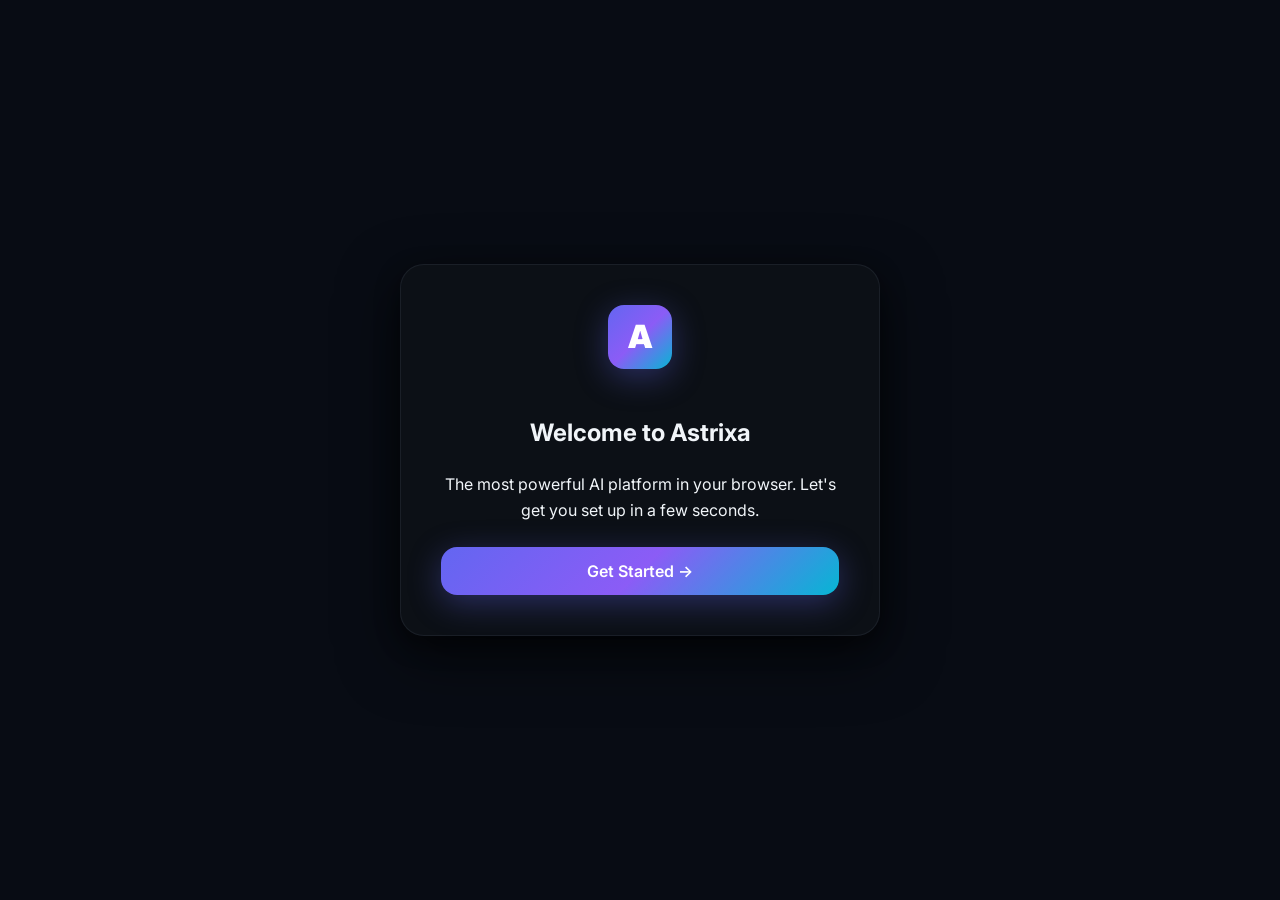
==== commit 18ab932d: "Add files via upload" ====
--- a/astrixa.html
+++ b/astrixa.html
@@ -1,181 +1,464 @@
 <!DOCTYPE html>
-<html lang="en">
+<html lang="en" data-theme="dark">
 <head>
   <meta charset="UTF-8" />
   <meta name="viewport" content="width=device-width, initial-scale=1.0" />
-  <title>Astrixa — The Ultimate AI Platform</title>
-  <link rel="icon" type="image/svg+xml" href="data:image/svg+xml,<svg xmlns='http://www.w3.org/2000/svg' viewBox='0 0 32 32'><rect width='32' height='32' rx='8' fill='%238b5cf6'/><text x='16' y='22' text-anchor='middle' font-size='18' fill='white' font-family='Arial' font-weight='bold'>A</text></svg>" />
+  <title>Astrixa Chat — Powered by Astra</title>
+  <link rel="icon" type="image/svg+xml" href="data:image/svg+xml,<svg xmlns='http://www.w3.org/2000/svg' viewBox='0 0 32 32'><defs><linearGradient id='g' x1='0%25' y1='0%25' x2='100%25' y2='100%25'><stop offset='0%25' stop-color='%238b5cf6'/><stop offset='100%25' stop-color='%2306b6d4'/></linearGradient></defs><rect width='32' height='32' rx='8' fill='url(%23g)'/><text x='16' y='22' text-anchor='middle' font-size='18' fill='white' font-family='Arial' font-weight='bold'>A</text></svg>" />
   <link rel="preconnect" href="https://fonts.googleapis.com" />
   <link rel="preconnect" href="https://fonts.gstatic.com" crossorigin />
-  <link href="https://fonts.googleapis.com/css2?family=Inter:wght@300;400;500;600;700;800;900&display=swap" rel="stylesheet" />
+  <link href="https://fonts.googleapis.com/css2?family=Inter:wght@300;400;500;600;700;800;900&family=JetBrains+Mono:wght@400;500&display=swap" rel="stylesheet" />
   <link rel="stylesheet" href="assets/css/styles.css" />
+  <style>
+    /* ── App Layout ── */
+    body {
+      height: 100vh;
+      display: flex;
+      overflow: hidden;
+    }
+
+    /* ── Sidebar ── */
+    .app-sidebar {
+      width: var(--sidebar-width);
+      background: var(--bg-sidebar);
+      border-right: 1px solid var(--border-color);
+      display: flex;
+      flex-direction: column;
+      flex-shrink: 0;
+      transition: transform var(--transition-base);
+      z-index: var(--z-sticky);
+    }
+    .sidebar-header {
+      padding: 20px 16px;
+      display: flex;
+      align-items: center;
+      justify-content: space-between;
+    }
+    .app-logo {
+      display: flex;
+      align-items: center;
+      gap: 10px;
+      font-weight: 800;
+      font-size: 1.1rem;
+      color: var(--text-primary);
+    }
+    .app-logo-icon {
+      width: 32px;
+      height: 32px;
+      background: var(--brand-gradient);
+      border-radius: 8px;
+      display: flex;
+      align-items: center;
+      justify-content: center;
+      color: white;
+      font-size: 0.9rem;
+      font-weight: 900;
+    }
+    .sidebar-scroll {
+      flex: 1;
+      overflow-y: auto;
+      padding: 8px;
+    }
+    .sidebar-footer {
+      padding: 12px;
+      border-top: 1px solid var(--border-color);
+      display: flex;
+      flex-direction: column;
+      gap: 4px;
+    }
+
+    /* ── Main Chat Area ── */
+    .app-main {
+      flex: 1;
+      display: flex;
+      flex-direction: column;
+      position: relative;
+      background: var(--bg-primary);
+    }
+    .app-header {
+      height: var(--header-height);
+      padding: 0 24px;
+      display: flex;
+      align-items: center;
+      justify-content: space-between;
+      border-bottom: 1px solid var(--border-color);
+      background: var(--bg-glass);
+      backdrop-filter: var(--blur-md);
+      z-index: var(--z-sticky);
+    }
+    .chat-info {
+      display: flex;
+      align-items: center;
+      gap: 12px;
+    }
+    .model-selector-btn {
+      display: flex;
+      align-items: center;
+      gap: 8px;
+      padding: 6px 12px;
+      background: var(--bg-tertiary);
+      border-radius: var(--radius-md);
+      font-size: 0.85rem;
+      font-weight: 600;
+      cursor: pointer;
+      transition: all var(--transition-fast);
+    }
+    .model-selector-btn:hover { background: var(--bg-glass-hover); }
+
+    .chat-container {
+      flex: 1;
+      overflow-y: auto;
+      padding: 20px 0;
+      display: flex;
+      flex-direction: column;
+    }
+    .chat-inner {
+      max-width: 800px;
+      width: 100%;
+      margin: 0 auto;
+      padding: 0 24px;
+    }
+
+    /* ── Input Area ── */
+    .input-area {
+      padding: 20px 0 32px;
+      background: linear-gradient(to top, var(--bg-primary) 80%, transparent);
+    }
+    .input-container {
+      max-width: 800px;
+      margin: 0 auto;
+      padding: 0 24px;
+      position: relative;
+    }
+    .input-wrapper {
+      background: var(--bg-card);
+      border: 1px solid var(--border-strong);
+      border-radius: var(--radius-xl);
+      padding: 8px 12px;
+      box-shadow: var(--shadow-lg);
+      transition: border-color var(--transition-fast), box-shadow var(--transition-fast);
+      display: flex;
+      flex-direction: column;
+    }
+    .input-wrapper:focus-within {
+      border-color: var(--brand-primary);
+      box-shadow: var(--shadow-xl), 0 0 0 4px rgba(139,92,246,0.1);
+    }
+    .chat-textarea {
+      width: 100%;
+      min-height: 44px;
+      max-height: 200px;
+      background: transparent;
+      border: none;
+      resize: none;
+      padding: 8px 4px;
+      color: var(--text-primary);
+      font-size: 0.95rem;
+      line-height: 1.5;
+    }
+    .input-actions {
+      display: flex;
+      align-items: center;
+      justify-content: space-between;
+      margin-top: 4px;
+    }
+    .input-tools {
+      display: flex;
+      gap: 4px;
+    }
+    .send-btn {
+      width: 36px;
+      height: 36px;
+      background: var(--brand-gradient);
+      color: white;
+      border-radius: var(--radius-md);
+      display: flex;
+      align-items: center;
+      justify-content: center;
+      font-size: 1rem;
+      transition: transform var(--transition-base);
+    }
+    .send-btn:hover { transform: scale(1.05); }
+    .send-btn:disabled {
+      background: var(--bg-tertiary);
+      color: var(--text-muted);
+      cursor: not-allowed;
+      transform: none;
+    }
+
+    /* ── Empty State ── */
+    .empty-state {
+      flex: 1;
+      display: flex;
+      flex-direction: column;
+      align-items: center;
+      justify-content: center;
+      text-align: center;
+      padding: 40px;
+      animation: fadeIn 0.5s ease both;
+    }
+    .empty-logo {
+      width: 64px;
+      height: 64px;
+      background: var(--brand-gradient);
+      border-radius: 16px;
+      display: flex;
+      align-items: center;
+      justify-content: center;
+      color: white;
+      font-size: 2rem;
+      font-weight: 900;
+      margin-bottom: 24px;
+      box-shadow: var(--shadow-brand);
+    }
+    .empty-title {
+      font-size: 1.5rem;
+      font-weight: 800;
+      margin-bottom: 12px;
+    }
+    .empty-subtitle {
+      color: var(--text-secondary);
+      max-width: 400px;
+      line-height: 1.6;
+      margin-bottom: 32px;
+    }
+    .suggestion-grid {
+      display: grid;
+      grid-template-columns: 1fr 1fr;
+      gap: 12px;
+      max-width: 600px;
+      width: 100%;
+    }
+    .suggestion-card {
+      padding: 16px;
+      background: var(--bg-card);
+      border: 1px solid var(--border-color);
+      border-radius: var(--radius-lg);
+      text-align: left;
+      cursor: pointer;
+      transition: all var(--transition-base);
+    }
+    .suggestion-card:hover {
+      border-color: var(--brand-primary);
+      background: var(--bg-glass-hover);
+    }
+    .suggestion-icon { margin-bottom: 8px; font-size: 1.2rem; }
+    .suggestion-text { font-size: 0.85rem; font-weight: 600; }
+
+    /* ── Onboarding Overlay ── */
+    #onboarding-overlay {
+      position: fixed;
+      inset: 0;
+      background: var(--bg-primary);
+      z-index: 1000;
+      display: flex;
+      align-items: center;
+      justify-content: center;
+      padding: 24px;
+    }
+    .onboarding-card {
+      max-width: 480px;
+      width: 100%;
+      background: var(--bg-modal);
+      border: 1px solid var(--border-color);
+      border-radius: var(--radius-xl);
+      padding: 40px;
+      box-shadow: var(--shadow-xl);
+      text-align: center;
+      animation: scaleIn 0.4s cubic-bezier(0.34,1.56,0.64,1) both;
+    }
+    .onboarding-step { display: none; }
+    .onboarding-step.active {
+      display: flex;
+      flex-direction: column;
+      gap: 24px;
+    }
+
+    /* ── Responsive ── */
+    @media (max-width: 768px) {
+      .app-sidebar {
+        position: fixed;
+        left: 0;
+        top: 0;
+        bottom: 0;
+        transform: translateX(-100%);
+      }
+      .app-sidebar.open { transform: translateX(0); }
+      .sidebar-overlay {
+        display: none;
+        position: fixed;
+        inset: 0;
+        background: rgba(0,0,0,0.5);
+        backdrop-filter: blur(4px);
+        z-index: var(--z-sticky);
+      }
+      .sidebar-overlay.open { display: block; }
+    }
+  </style>
 </head>
-<body data-theme="dark">
-  <div class="app-container">
-    <!-- Sidebar -->
-    <aside class="app-sidebar" id="app-sidebar">
-      <div class="sidebar-header">
-        <div class="sidebar-logo">
-          <div class="sidebar-logo-icon">A</div>
-          <span>Astrixa</span>
-        </div>
-        <button class="btn-icon lg:hidden" id="mobile-sidebar-close">✕</button>
-      </div>
-
-      <div class="sidebar-scroll">
-        <button class="btn btn-primary w-full mb-4 gap-2" id="new-chat-btn">
-          <span>+</span> New Chat
-        </button>
-
-        <div class="nav-label">Conversations</div>
-        <div id="chat-list" class="flex flex-col gap-1">
-          <!-- Chat list items will be injected here -->
-        </div>
-      </div>
-
-      <div class="sidebar-footer">
-        <div class="flex flex-col gap-1">
-          <div class="sidebar-item" id="open-vault-btn">
-            <span>🔒</span> Astrixa Vault
-          </div>
-          <div class="sidebar-item" id="open-settings-btn">
-            <span>⚙️</span> Settings
-          </div>
-          <div class="sidebar-item" id="theme-toggle-app">
-            <span id="theme-icon">🌙</span> <span id="theme-text">Dark Mode</span>
-          </div>
-        </div>
-        
-        <div class="mt-4 pt-4 border-t border-white/5 flex items-center gap-3 px-2">
-          <div class="w-8 h-8 rounded-full bg-brand-gradient flex items-center justify-center font-bold text-xs" id="user-avatar">U</div>
-          <div class="flex-1 overflow-hidden">
-            <div class="text-xs font-bold truncate" id="username-sidebar">User</div>
-            <div class="text-[10px] opacity-40">Pro Account</div>
-          </div>
-        </div>
-      </div>
-    </aside>
-
-    <!-- Sidebar Overlay for Mobile -->
-    <div class="fixed inset-0 bg-black/50 z-20 hidden" id="sidebar-overlay"></div>
-
-    <!-- Main Content -->
-    <main class="app-content">
-      <!-- Chat Header -->
-      <header class="chat-header">
-        <div class="flex items-center gap-3">
-          <button class="btn-icon lg:hidden" id="mobile-sidebar-toggle">☰</button>
-          <div class="flex flex-col">
-            <h1 class="text-sm font-bold" id="current-chat-title">New Chat</h1>
-            <div class="text-[10px] opacity-50 flex items-center gap-1">
-              <span id="header-provider-icon">✨</span>
-              <span id="header-model-name">Astra Assistant</span>
+<body>
+  <!-- Background Orbs -->
+  <div class="bg-orbs">
+    <div class="orb orb-1"></div>
+    <div class="orb orb-2"></div>
+    <div class="orb orb-3"></div>
+  </div>
+
+  <!-- Toast Container -->
+  <div id="toast-container"></div>
+
+  <!-- Sidebar Overlay (Mobile) -->
+  <div class="sidebar-overlay" id="sidebar-overlay"></div>
+
+  <!-- App Sidebar -->
+  <aside class="app-sidebar" id="app-sidebar">
+    <div class="sidebar-header">
+      <div class="app-logo">
+        <div class="app-logo-icon">A</div>
+        <span>Astrixa Chat</span>
+      </div>
+      <button class="btn-icon" id="new-chat-btn" data-tooltip="New Chat">➕</button>
+    </div>
+
+    <div class="sidebar-scroll" id="chat-history">
+      <!-- Chat items will be injected here -->
+      <div class="sidebar-section-title">Recent Chats</div>
+      <div id="chat-list-container"></div>
+    </div>
+
+    <div class="sidebar-footer">
+      <button class="sidebar-item" id="open-vault-btn">
+        <span>🔒</span> Astrixa Vault
+      </button>
+      <button class="sidebar-item" id="open-settings-btn">
+        <span>⚙️</span> Settings
+      </button>
+      <div class="divider" style="margin: 8px 0;"></div>
+      <div class="flex items-center justify-between px-3 py-1">
+        <div class="flex items-center gap-2">
+          <div class="message-avatar" style="width:24px;height:24px;font-size:0.6rem;" id="user-avatar-small">U</div>
+          <span class="text-xs font-semibold" id="username-display">User</span>
+        </div>
+        <button class="btn-icon" id="theme-toggle-app" style="width:28px;height:28px;">🌙</button>
+      </div>
+    </div>
+  </aside>
+
+  <!-- Main Content -->
+  <main class="app-main">
+    <header class="app-header">
+      <div class="chat-info">
+        <button class="btn-icon md:hidden" id="mobile-sidebar-toggle">☰</button>
+        <div class="dropdown">
+          <div class="model-selector-btn" id="model-selector-trigger">
+            <span id="current-provider-icon">✨</span>
+            <span id="current-model-name">Select Model</span>
+            <span style="font-size:0.7rem;opacity:0.5;">▼</span>
+          </div>
+          <!-- Model Dropdown will be injected here -->
+        </div>
+      </div>
+      <div class="flex items-center gap-2">
+        <button class="btn-icon" id="share-chat-btn" data-tooltip="Export Chat">📤</button>
+        <button class="btn-icon" id="clear-chat-btn" data-tooltip="Clear Chat">🗑️</button>
+      </div>
+    </header>
+
+    <div class="chat-container" id="chat-container">
+      <!-- Welcome/Empty State -->
+      <div class="empty-state" id="empty-state">
+        <div class="empty-logo">A</div>
+        <h2 class="empty-title">How can I help you today?</h2>
+        <p class="empty-subtitle">I'm Astra, your AI assistant. Start a conversation or try one of the suggestions below.</p>
+        <div class="suggestion-grid">
+          <div class="suggestion-card" data-prompt="Explain quantum computing in simple terms.">
+            <div class="suggestion-icon">🔬</div>
+            <div class="suggestion-text">Explain quantum computing</div>
+          </div>
+          <div class="suggestion-card" data-prompt="Write a professional email to request a project extension.">
+            <div class="suggestion-icon">📧</div>
+            <div class="suggestion-text">Write a professional email</div>
+          </div>
+          <div class="suggestion-card" data-prompt="Help me brainstorm 5 ideas for a new SaaS product.">
+            <div class="suggestion-icon">💡</div>
+            <div class="suggestion-text">Brainstorm product ideas</div>
+          </div>
+          <div class="suggestion-card" data-prompt="Review my code and suggest improvements for readability.">
+            <div class="suggestion-icon">💻</div>
+            <div class="suggestion-text">Review my code</div>
+          </div>
+        </div>
+      </div>
+
+      <!-- Messages will be injected here -->
+      <div class="chat-inner" id="messages-container"></div>
+    </div>
+
+    <div class="input-area">
+      <div class="input-container">
+        <div class="input-wrapper">
+          <textarea class="chat-textarea" id="chat-input" placeholder="Message Astra..." rows="1"></textarea>
+          <div class="input-actions">
+            <div class="input-tools">
+              <button class="btn-icon" id="upload-btn" data-tooltip="Upload Files">📎</button>
+              <button class="btn-icon" id="voice-btn" data-tooltip="Voice Input">🎤</button>
+              <div id="file-previews" class="flex gap-2"></div>
             </div>
-          </div>
-        </div>
-
-        <div class="flex items-center gap-2">
-          <div class="hidden sm:flex items-center gap-2 px-3 py-1.5 glass rounded-lg border border-white/5 cursor-pointer" id="model-selector-btn">
-            <span id="active-provider-icon">✨</span>
-            <span class="text-xs font-bold" id="active-model-name">Select Model</span>
-            <span class="text-[10px] opacity-40">▼</span>
-          </div>
-          <button class="btn-icon" id="share-chat-btn">📤</button>
-        </div>
-      </header>
-
-      <!-- Chat Container -->
-      <div class="chat-container" id="chat-container">
-        <div class="chat-inner" id="messages-container">
-          <!-- Messages will be injected here -->
-          <div class="flex flex-col items-center justify-center h-full py-20 text-center animate-fadeIn">
-            <div class="w-16 h-16 bg-brand-gradient rounded-2xl flex items-center justify-center text-3xl mb-6 shadow-brand">A</div>
-            <h2 class="text-2xl font-black mb-2">How can I help you today?</h2>
-            <p class="text-sm text-secondary max-w-md">Astrixa connects you to the world's most powerful AI models in one private, secure interface.</p>
-            
-            <div class="grid grid-cols-1 sm:grid-cols-2 gap-3 mt-10 w-full max-w-xl">
-              <button class="btn btn-secondary text-left justify-start p-4 h-auto" onclick="App.quickAction('Explain quantum computing in simple terms')">
-                <div class="flex flex-col">
-                  <span class="text-xs font-bold">Explain concept</span>
-                  <span class="text-[10px] opacity-50">Quantum computing...</span>
-                </div>
-              </button>
-              <button class="btn btn-secondary text-left justify-start p-4 h-auto" onclick="App.quickAction('Write a Python script to scrape a website')">
-                <div class="flex flex-col">
-                  <span class="text-xs font-bold">Code something</span>
-                  <span class="text-[10px] opacity-50">Python web scraper...</span>
-                </div>
-              </button>
-            </div>
-          </div>
-        </div>
-      </div>
-
-      <!-- Chat Input Area -->
-      <div class="chat-input-area">
-        <div class="chat-input-inner">
-          <div class="input-container">
-            <textarea id="chat-input" class="chat-textarea" placeholder="Message Astra..." rows="1"></textarea>
-            <div class="flex items-center justify-between mt-2 pt-2 border-t border-white/5">
-              <div class="flex items-center gap-1">
-                <button class="btn-icon btn-sm" title="Upload File">📎</button>
-                <button class="btn-icon btn-sm" title="Voice Input">🎤</button>
-                <button class="btn-icon btn-sm" title="Web Search">🌐</button>
-              </div>
-              <button class="btn btn-primary btn-sm px-4" id="send-btn">
-                <span>Send</span>
-              </button>
-            </div>
-          </div>
-          <p class="text-[10px] text-center mt-3 opacity-30">
-            Astra can make mistakes. Check important info. All data is stored locally in your Astrixa Vault.
-          </p>
-        </div>
-      </div>
-    </main>
+            <button class="send-btn" id="send-btn" disabled>↑</button>
+          </div>
+        </div>
+        <div class="text-xs text-center mt-3 opacity-40">
+          Astra can make mistakes. Check important info.
+        </div>
+      </div>
+    </div>
+  </main>
+
+  <!-- Onboarding Overlay -->
+  <div id="onboarding-overlay">
+    <div class="onboarding-card">
+      <!-- Step 1: Welcome -->
+      <div class="onboarding-step active" id="step-1">
+        <div class="empty-logo" style="margin: 0 auto 24px;">A</div>
+        <h2 class="text-2xl font-bold">Welcome to Astrixa</h2>
+        <p class="text-secondary">The most powerful AI platform in your browser. Let's get you set up in a few seconds.</p>
+        <button class="btn btn-primary btn-lg w-full" id="onboarding-start">Get Started →</button>
+      </div>
+
+      <!-- Step 2: Provider -->
+      <div class="onboarding-step" id="step-2">
+        <h2 class="text-xl font-bold">Choose a Provider</h2>
+        <p class="text-secondary text-sm">Select the AI provider you'd like to use first. You can add more later.</p>
+        <div class="flex flex-col gap-2" id="onboarding-provider-list">
+          <!-- Populated via JS -->
+        </div>
+      </div>
+
+      <!-- Step 3: API Key -->
+      <div class="onboarding-step" id="step-3">
+        <h2 class="text-xl font-bold">Enter API Key</h2>
+        <p class="text-secondary text-sm">Your key is stored locally in your browser and never sent to our servers.</p>
+        <div class="flex flex-col gap-4">
+          <input type="password" class="input-field" id="onboarding-api-key" placeholder="Paste your API key here...">
+          <a href="get-api.html" target="_blank" class="btn btn-secondary w-full">Need an API key? Get one here</a>
+          <div class="flex gap-2">
+            <button class="btn btn-ghost flex-1" id="onboarding-back-2">Back</button>
+            <button class="btn btn-primary flex-1" id="onboarding-next-3">Continue</button>
+          </div>
+        </div>
+      </div>
+
+      <!-- Step 4: Profile -->
+      <div class="onboarding-step" id="step-4">
+        <h2 class="text-xl font-bold">What should Astra call you?</h2>
+        <p class="text-secondary text-sm">Set your display name for a personalized experience.</p>
+        <div class="flex flex-col gap-4">
+          <input type="text" class="input-field" id="onboarding-username" placeholder="Your name...">
+          <button class="btn btn-primary btn-lg w-full" id="onboarding-finish">Finish Setup & Launch</button>
+        </div>
+      </div>
+    </div>
   </div>
-
-  <!-- Onboarding Overlay -->
-  <div id="onboarding-overlay" class="modal-overlay" style="display:none;">
-    <div class="modal-container max-w-md p-8 text-center">
-      <div id="onboarding-step-1" class="onboarding-step">
-        <div class="w-16 h-16 bg-brand-gradient rounded-2xl flex items-center justify-center text-3xl mx-auto mb-6 shadow-brand">A</div>
-        <h2 class="text-2xl font-black mb-2">Welcome to Astrixa</h2>
-        <p class="text-sm text-secondary mb-8">The ultimate AI platform. One interface, every model, total privacy.</p>
-        <button class="btn btn-primary w-full py-3" id="onboarding-start">Get Started →</button>
-      </div>
-
-      <div id="onboarding-step-2" class="onboarding-step" style="display:none;">
-        <h2 class="text-xl font-bold mb-2">Choose a Provider</h2>
-        <p class="text-xs text-secondary mb-6">Pick a provider to start with. You can add more later.</p>
-        <div id="onboarding-provider-list" class="flex flex-col gap-2 mb-6 max-h-60 overflow-y-auto">
-          <!-- Providers will be injected here -->
-        </div>
-        <button class="btn btn-ghost w-full" id="onboarding-back-2">Back</button>
-      </div>
-
-      <div id="onboarding-step-3" class="onboarding-step" style="display:none;">
-        <h2 class="text-xl font-bold mb-2">Connect API Key</h2>
-        <p class="text-xs text-secondary mb-6">Your key is stored locally in your browser and never leaves your device.</p>
-        <input type="password" id="onboarding-api-key" class="input-field mb-4" placeholder="Paste your API key here...">
-        <div class="flex gap-2">
-          <button class="btn btn-ghost flex-1" id="onboarding-back-3">Back</button>
-          <button class="btn btn-primary flex-1" id="onboarding-next-3">Continue</button>
-        </div>
-        <a href="get-api.html" target="_blank" class="text-[10px] text-brand font-bold mt-4 inline-block">Where do I get a key?</a>
-      </div>
-
-      <div id="onboarding-step-4" class="onboarding-step" style="display:none;">
-        <h2 class="text-xl font-bold mb-2">Personalize Astra</h2>
-        <p class="text-xs text-secondary mb-6">What should we call you?</p>
-        <input type="text" id="onboarding-username" class="input-field mb-8" placeholder="Enter your name...">
-        <button class="btn btn-primary w-full py-3" id="onboarding-finish">Launch Astrixa</button>
-      </div>
-    </div>
-  </div>
-
-  <!-- Toast Container -->
-  <div id="toast-container" class="fixed bottom-6 right-6 z-[500] flex flex-col gap-2"></div>
 
   <!-- Scripts -->
   <script src="assets/js/providers.js"></script>
--- a/assets/css/styles.css
+++ b/assets/css/styles.css
@@ -255,7 +255,7 @@
 }
 .btn-primary:hover {
   transform: translateY(-1px);
-  box-shadow: 0 12px 40px rgba(99,102,241,0.45);
+  box-shadow: 0 12px 40px rgba(99,102,241,0.4);
 }
 .btn-primary:active { transform: translateY(0); }
 
@@ -326,6 +326,20 @@
 }
 .input-field::placeholder { color: var(--text-tertiary); }
 
+.input-group {
+  position: relative;
+  display: flex;
+  align-items: center;
+}
+.input-group .input-field { padding-right: 44px; }
+.input-group .input-suffix {
+  position: absolute;
+  right: 12px;
+  color: var(--text-tertiary);
+  display: flex;
+  align-items: center;
+}
+
 /* ── Badge ────────────────────────────────────────────────── */
 .badge {
   display: inline-flex;
@@ -343,81 +357,597 @@
   color: var(--brand-primary);
   border: 1px solid rgba(99,102,241,0.25);
 }
-
-/* ── App Layout ───────────────────────────────────────────── */
-.app-container {
-  display: flex;
-  height: 100vh;
-  width: 100vw;
+.badge-success {
+  background: rgba(16,185,129,0.12);
+  color: #10b981;
+  border: 1px solid rgba(16,185,129,0.2);
+}
+.badge-warning {
+  background: rgba(245,158,11,0.12);
+  color: #f59e0b;
+  border: 1px solid rgba(245,158,11,0.2);
+}
+.badge-info {
+  background: rgba(6,182,212,0.12);
+  color: #06b6d4;
+  border: 1px solid rgba(6,182,212,0.2);
+}
+.badge-purple {
+  background: rgba(139,92,246,0.12);
+  color: #8b5cf6;
+  border: 1px solid rgba(139,92,246,0.2);
+}
+
+/* ── Tooltip ──────────────────────────────────────────────── */
+[data-tooltip] {
+  position: relative;
+}
+[data-tooltip]::before {
+  content: attr(data-tooltip);
+  position: absolute;
+  bottom: calc(100% + 8px);
+  left: 50%;
+  transform: translateX(-50%) scale(0.9);
+  background: var(--bg-tertiary);
+  color: var(--text-primary);
+  padding: 5px 10px;
+  border-radius: var(--radius-sm);
+  font-size: 0.75rem;
+  white-space: nowrap;
+  pointer-events: none;
+  opacity: 0;
+  transition: all var(--transition-fast);
+  z-index: var(--z-tooltip);
+  border: 1px solid var(--border-color);
+  box-shadow: var(--shadow-md);
+}
+[data-tooltip]:hover::before {
+  opacity: 1;
+  transform: translateX(-50%) scale(1);
+}
+
+/* ── Animations ───────────────────────────────────────────── */
+@keyframes fadeIn {
+  from { opacity: 0; }
+  to   { opacity: 1; }
+}
+@keyframes fadeInUp {
+  from { opacity: 0; transform: translateY(20px); }
+  to   { opacity: 1; transform: translateY(0); }
+}
+@keyframes fadeInDown {
+  from { opacity: 0; transform: translateY(-20px); }
+  to   { opacity: 1; transform: translateY(0); }
+}
+@keyframes fadeInLeft {
+  from { opacity: 0; transform: translateX(-20px); }
+  to   { opacity: 1; transform: translateX(0); }
+}
+@keyframes fadeInRight {
+  from { opacity: 0; transform: translateX(20px); }
+  to   { opacity: 1; transform: translateX(0); }
+}
+@keyframes scaleIn {
+  from { opacity: 0; transform: scale(0.92); }
+  to   { opacity: 1; transform: scale(1); }
+}
+@keyframes slideInLeft {
+  from { transform: translateX(-100%); }
+  to   { transform: translateX(0); }
+}
+@keyframes slideInRight {
+  from { transform: translateX(100%); }
+  to   { transform: translateX(0); }
+}
+@keyframes pulse {
+  0%, 100% { opacity: 1; }
+  50%       { opacity: 0.5; }
+}
+@keyframes spin {
+  from { transform: rotate(0deg); }
+  to   { transform: rotate(360deg); }
+}
+@keyframes shimmer {
+  0%   { background-position: -200% 0; }
+  100% { background-position: 200% 0; }
+}
+@keyframes float {
+  0%, 100% { transform: translateY(0px); }
+  50%       { transform: translateY(-10px); }
+}
+@keyframes gradientShift {
+  0%   { background-position: 0% 50%; }
+  50%  { background-position: 100% 50%; }
+  100% { background-position: 0% 50%; }
+}
+@keyframes typing {
+  0%, 60%, 100% { transform: translateY(0); }
+  30%            { transform: translateY(-6px); }
+}
+@keyframes blink {
+  0%, 100% { opacity: 1; }
+  50%       { opacity: 0; }
+}
+@keyframes ripple {
+  0%   { transform: scale(0); opacity: 1; }
+  100% { transform: scale(4); opacity: 0; }
+}
+@keyframes orb {
+  0%   { transform: translate(0,0) scale(1); }
+  33%  { transform: translate(30px,-20px) scale(1.05); }
+  66%  { transform: translate(-20px,15px) scale(0.95); }
+  100% { transform: translate(0,0) scale(1); }
+}
+
+.animate-fadeIn     { animation: fadeIn var(--transition-base) both; }
+.animate-fadeInUp   { animation: fadeInUp 0.5s cubic-bezier(0.4,0,0.2,1) both; }
+.animate-fadeInDown { animation: fadeInDown 0.5s cubic-bezier(0.4,0,0.2,1) both; }
+.animate-scaleIn    { animation: scaleIn 0.3s cubic-bezier(0.34,1.56,0.64,1) both; }
+.animate-float      { animation: float 3s ease-in-out infinite; }
+.animate-pulse      { animation: pulse 2s ease-in-out infinite; }
+.animate-spin       { animation: spin 1s linear infinite; }
+
+/* ── Loading States ───────────────────────────────────────── */
+.skeleton {
+  background: linear-gradient(90deg, var(--bg-tertiary) 25%, var(--bg-secondary) 50%, var(--bg-tertiary) 75%);
+  background-size: 200% 100%;
+  animation: shimmer 1.5s infinite;
+  border-radius: var(--radius-sm);
+}
+
+.spinner {
+  width: 20px;
+  height: 20px;
+  border: 2px solid var(--border-color);
+  border-top-color: var(--brand-primary);
+  border-radius: 50%;
+  animation: spin 0.7s linear infinite;
+}
+
+.typing-indicator {
+  display: flex;
+  align-items: center;
+  gap: 4px;
+  padding: 12px 16px;
+}
+.typing-indicator span {
+  width: 7px;
+  height: 7px;
+  background: var(--text-tertiary);
+  border-radius: 50%;
+  animation: typing 1.2s ease-in-out infinite;
+}
+.typing-indicator span:nth-child(2) { animation-delay: 0.2s; }
+.typing-indicator span:nth-child(3) { animation-delay: 0.4s; }
+
+/* ── Dropdown ─────────────────────────────────────────────── */
+.dropdown {
+  position: relative;
+}
+.dropdown-menu {
+  position: absolute;
+  top: calc(100% + 8px);
+  left: 0;
+  min-width: 200px;
+  background: var(--bg-modal);
+  border: 1px solid var(--border-color);
+  border-radius: var(--radius-lg);
+  box-shadow: var(--shadow-xl);
+  backdrop-filter: var(--blur-lg);
+  z-index: var(--z-dropdown);
   overflow: hidden;
-  background: var(--bg-primary);
-}
-
-.app-sidebar {
-  width: var(--sidebar-width);
+  animation: scaleIn 0.2s cubic-bezier(0.34,1.56,0.64,1) both;
+  transform-origin: top left;
+}
+.dropdown-menu.right { left: auto; right: 0; transform-origin: top right; }
+.dropdown-item {
+  display: flex;
+  align-items: center;
+  gap: 10px;
+  padding: 10px 16px;
+  color: var(--text-secondary);
+  font-size: 0.875rem;
+  cursor: pointer;
+  transition: all var(--transition-fast);
+}
+.dropdown-item:hover {
+  background: var(--bg-glass);
+  color: var(--text-primary);
+}
+.dropdown-item.danger { color: #ef4444; }
+.dropdown-item.danger:hover { background: rgba(239,68,68,0.1); }
+.dropdown-divider {
+  height: 1px;
+  background: var(--border-color);
+  margin: 4px 0;
+}
+
+/* ── Modal ────────────────────────────────────────────────── */
+.modal-backdrop {
+  position: fixed;
+  inset: 0;
+  background: rgba(0,0,0,0.5);
+  backdrop-filter: blur(4px);
+  z-index: var(--z-modal);
+  display: flex;
+  align-items: center;
+  justify-content: center;
+  padding: 20px;
+  animation: fadeIn 0.2s ease both;
+}
+.modal {
+  background: var(--bg-modal);
+  border: 1px solid var(--border-color);
+  border-radius: var(--radius-xl);
+  box-shadow: var(--shadow-xl);
+  width: 100%;
+  max-width: 520px;
+  max-height: 90vh;
+  overflow-y: auto;
+  animation: scaleIn 0.3s cubic-bezier(0.34,1.56,0.64,1) both;
+}
+.modal-header {
+  display: flex;
+  align-items: center;
+  justify-content: space-between;
+  padding: 24px 28px 0;
+}
+.modal-body { padding: 20px 28px; }
+.modal-footer {
+  padding: 0 28px 24px;
+  display: flex;
+  gap: 12px;
+  justify-content: flex-end;
+}
+
+/* ── Toast Notifications ──────────────────────────────────── */
+#toast-container {
+  position: fixed;
+  top: 20px;
+  right: 20px;
+  z-index: var(--z-toast);
+  display: flex;
+  flex-direction: column;
+  gap: 10px;
+  pointer-events: none;
+}
+.toast {
+  display: flex;
+  align-items: center;
+  gap: 12px;
+  padding: 14px 18px;
+  background: var(--bg-modal);
+  border: 1px solid var(--border-color);
+  border-radius: var(--radius-lg);
+  box-shadow: var(--shadow-xl);
+  backdrop-filter: var(--blur-lg);
+  font-size: 0.875rem;
+  font-weight: 500;
+  pointer-events: all;
+  animation: fadeInRight 0.3s cubic-bezier(0.34,1.56,0.64,1) both;
+  max-width: 360px;
+  min-width: 240px;
+}
+.toast.removing { animation: fadeInRight 0.2s cubic-bezier(0.4,0,0.2,1) reverse both; }
+.toast-icon { font-size: 1.1rem; flex-shrink: 0; }
+.toast-success { border-left: 3px solid #10b981; }
+.toast-error   { border-left: 3px solid #ef4444; }
+.toast-warning { border-left: 3px solid #f59e0b; }
+.toast-info    { border-left: 3px solid var(--brand-primary); }
+
+/* ── Utility Classes ──────────────────────────────────────── */
+.flex         { display: flex; }
+.flex-col     { display: flex; flex-direction: column; }
+.items-center { align-items: center; }
+.items-start  { align-items: flex-start; }
+.justify-between { justify-content: space-between; }
+.justify-center  { justify-content: center; }
+.justify-end     { justify-content: flex-end; }
+.gap-1  { gap: 4px; }
+.gap-2  { gap: 8px; }
+.gap-3  { gap: 12px; }
+.gap-4  { gap: 16px; }
+.gap-6  { gap: 24px; }
+.gap-8  { gap: 32px; }
+.w-full { width: 100%; }
+.h-full { height: 100%; }
+.overflow-hidden { overflow: hidden; }
+.overflow-y-auto { overflow-y: auto; }
+.relative { position: relative; }
+.absolute { position: absolute; }
+.fixed    { position: fixed; }
+.inset-0  { inset: 0; }
+.z-10     { z-index: 10; }
+.z-20     { z-index: 20; }
+.hidden   { display: none !important; }
+.invisible { visibility: hidden; }
+.opacity-0 { opacity: 0; }
+.opacity-50 { opacity: 0.5; }
+.pointer-events-none { pointer-events: none; }
+.select-none { user-select: none; }
+.truncate {
+  overflow: hidden;
+  text-overflow: ellipsis;
+  white-space: nowrap;
+}
+.line-clamp-2 {
+  display: -webkit-box;
+  -webkit-line-clamp: 2;
+  -webkit-box-orient: vertical;
+  overflow: hidden;
+}
+
+/* ── Divider ──────────────────────────────────────────────── */
+.divider {
+  height: 1px;
+  background: var(--border-color);
+  margin: 16px 0;
+}
+.divider-text {
+  display: flex;
+  align-items: center;
+  gap: 12px;
+  color: var(--text-tertiary);
+  font-size: 0.8rem;
+}
+.divider-text::before, .divider-text::after {
+  content: '';
+  flex: 1;
+  height: 1px;
+  background: var(--border-color);
+}
+
+/* ── Responsive ───────────────────────────────────────────── */
+@media (max-width: 1024px) {
+  :root { --sidebar-width: 260px; }
+}
+@media (max-width: 768px) {
+  :root {
+    --sidebar-width: 100%;
+    --header-height: 56px;
+  }
+}
+@media (max-width: 480px) {
+  .btn-lg { padding: 12px 22px; font-size: 0.95rem; }
+}
+
+/* ── Code Block Styles ────────────────────────────────────── */
+pre {
+  background: var(--bg-tertiary);
+  border: 1px solid var(--border-color);
+  border-radius: var(--radius-md);
+  padding: 16px;
+  overflow-x: auto;
+  font-family: var(--font-mono);
+  font-size: 0.85rem;
+  line-height: 1.7;
+  position: relative;
+}
+code {
+  font-family: var(--font-mono);
+  font-size: 0.85em;
+  background: var(--bg-tertiary);
+  padding: 2px 6px;
+  border-radius: 4px;
+  border: 1px solid var(--border-color);
+}
+pre code {
+  background: none;
+  padding: 0;
+  border: none;
+  font-size: inherit;
+}
+.code-block-wrapper {
+  position: relative;
+  margin: 12px 0;
+}
+.code-block-header {
+  display: flex;
+  align-items: center;
+  justify-content: space-between;
+  padding: 8px 16px;
+  background: var(--bg-tertiary);
+  border: 1px solid var(--border-color);
+  border-bottom: none;
+  border-radius: var(--radius-md) var(--radius-md) 0 0;
+  font-size: 0.75rem;
+  color: var(--text-tertiary);
+  font-family: var(--font-mono);
+}
+.code-block-wrapper pre {
+  border-radius: 0 0 var(--radius-md) var(--radius-md);
+  margin: 0;
+}
+.copy-code-btn {
+  display: flex;
+  align-items: center;
+  gap: 5px;
+  padding: 4px 10px;
+  background: var(--bg-glass);
+  border: 1px solid var(--border-color);
+  border-radius: var(--radius-sm);
+  color: var(--text-secondary);
+  font-size: 0.75rem;
+  cursor: pointer;
+  transition: all var(--transition-fast);
+}
+.copy-code-btn:hover {
+  background: var(--bg-glass-hover);
+  color: var(--text-primary);
+}
+.copy-code-btn.copied { color: #10b981; border-color: rgba(16,185,129,0.3); }
+
+/* ── Markdown Content ─────────────────────────────────────── */
+.markdown-content h1 { font-size: 1.6rem; font-weight: 700; margin: 20px 0 12px; }
+.markdown-content h2 { font-size: 1.35rem; font-weight: 600; margin: 18px 0 10px; }
+.markdown-content h3 { font-size: 1.15rem; font-weight: 600; margin: 16px 0 8px; }
+.markdown-content h4 { font-size: 1rem; font-weight: 600; margin: 14px 0 6px; }
+.markdown-content p  { margin: 8px 0; line-height: 1.7; }
+.markdown-content ul, .markdown-content ol { margin: 8px 0; padding-left: 24px; }
+.markdown-content ul { list-style: disc; }
+.markdown-content ol { list-style: decimal; }
+.markdown-content li { margin: 4px 0; line-height: 1.6; }
+.markdown-content blockquote {
+  border-left: 3px solid var(--brand-primary);
+  padding: 8px 16px;
+  margin: 12px 0;
+  background: var(--brand-gradient-soft);
+  border-radius: 0 var(--radius-sm) var(--radius-sm) 0;
+  color: var(--text-secondary);
+}
+.markdown-content table {
+  width: 100%;
+  border-collapse: collapse;
+  margin: 12px 0;
+  font-size: 0.875rem;
+}
+.markdown-content th, .markdown-content td {
+  padding: 10px 14px;
+  border: 1px solid var(--border-color);
+  text-align: left;
+}
+.markdown-content th {
+  background: var(--bg-tertiary);
+  font-weight: 600;
+}
+.markdown-content tr:hover td { background: var(--bg-glass); }
+.markdown-content hr {
+  border: none;
+  border-top: 1px solid var(--border-color);
+  margin: 16px 0;
+}
+.markdown-content a { color: var(--text-brand); }
+.markdown-content strong { font-weight: 600; }
+.markdown-content em { font-style: italic; }
+
+/* ── Range Slider ─────────────────────────────────────────── */
+input[type="range"] {
+  -webkit-appearance: none;
+  width: 100%;
+  height: 4px;
+  background: var(--bg-tertiary);
+  border-radius: var(--radius-full);
+  outline: none;
+}
+input[type="range"]::-webkit-slider-thumb {
+  -webkit-appearance: none;
+  width: 18px;
+  height: 18px;
+  background: var(--brand-gradient);
+  border-radius: 50%;
+  cursor: pointer;
+  box-shadow: var(--shadow-sm);
+  transition: transform var(--transition-fast);
+}
+input[type="range"]::-webkit-slider-thumb:hover {
+  transform: scale(1.2);
+}
+
+/* ── Toggle Switch ────────────────────────────────────────── */
+.toggle {
+  position: relative;
+  display: inline-block;
+  width: 44px;
+  height: 24px;
+}
+.toggle input { opacity: 0; width: 0; height: 0; }
+.toggle-slider {
+  position: absolute;
+  inset: 0;
+  background: var(--bg-tertiary);
+  border-radius: var(--radius-full);
+  cursor: pointer;
+  transition: background var(--transition-base);
+  border: 1px solid var(--border-color);
+}
+.toggle-slider::before {
+  content: '';
+  position: absolute;
+  width: 18px;
+  height: 18px;
+  left: 2px;
+  top: 50%;
+  transform: translateY(-50%);
+  background: white;
+  border-radius: 50%;
+  transition: transform var(--transition-spring);
+  box-shadow: var(--shadow-sm);
+}
+.toggle input:checked + .toggle-slider {
+  background: var(--brand-primary);
+  border-color: var(--brand-primary);
+}
+.toggle input:checked + .toggle-slider::before {
+  transform: translate(20px, -50%);
+}
+
+/* ── Select ───────────────────────────────────────────────── */
+.select-field {
+  width: 100%;
+  padding: 10px 36px 10px 14px;
+  background: var(--bg-input);
+  border: 1px solid var(--border-color);
+  border-radius: var(--radius-md);
+  color: var(--text-primary);
+  font-size: 0.875rem;
+  cursor: pointer;
+  appearance: none;
+  background-image: url("data:image/svg+xml,%3Csvg xmlns='http://www.w3.org/2000/svg' width='16' height='16' viewBox='0 0 24 24' fill='none' stroke='%2394a3b8' stroke-width='2'%3E%3Cpath d='M6 9l6 6 6-6'/%3E%3C/svg%3E");
+  background-repeat: no-repeat;
+  background-position: right 12px center;
+  transition: all var(--transition-fast);
+}
+.select-field:focus {
+  border-color: var(--brand-primary);
+  box-shadow: 0 0 0 3px rgba(99,102,241,0.15);
+}
+
+/* ── Progress Bar ─────────────────────────────────────────── */
+.progress {
+  height: 4px;
+  background: var(--bg-tertiary);
+  border-radius: var(--radius-full);
+  overflow: hidden;
+}
+.progress-bar {
   height: 100%;
-  background: var(--bg-sidebar);
-  border-right: 1px solid var(--border-color);
-  display: flex;
-  flex-direction: column;
-  transition: transform var(--transition-base);
-  z-index: var(--z-sticky);
-}
-
-.app-content {
+  background: var(--brand-gradient);
+  border-radius: var(--radius-full);
+  transition: width var(--transition-slow);
+}
+
+/* ── Tabs ─────────────────────────────────────────────────── */
+.tabs {
+  display: flex;
+  gap: 4px;
+  padding: 4px;
+  background: var(--bg-tertiary);
+  border-radius: var(--radius-lg);
+}
+.tab-btn {
   flex: 1;
-  height: 100%;
-  display: flex;
-  flex-direction: column;
-  min-width: 0;
-  position: relative;
-}
-
-/* ── Sidebar Components ───────────────────────────────────── */
-.sidebar-header {
-  padding: 16px;
-  height: var(--header-height);
-  display: flex;
-  align-items: center;
-  justify-content: space-between;
-  border-bottom: 1px solid var(--border-color);
-}
-.sidebar-logo {
-  display: flex;
-  align-items: center;
-  gap: 10px;
-  font-weight: 800;
-  font-size: 1.1rem;
-}
-.sidebar-logo-icon {
-  width: 28px;
-  height: 28px;
-  background: var(--brand-gradient);
-  border-radius: 8px;
-  display: flex;
-  align-items: center;
-  justify-content: center;
-  color: white;
-  font-size: 0.8rem;
-}
-
-.sidebar-scroll {
-  flex: 1;
-  overflow-y: auto;
-  padding: 12px;
-}
-
-.sidebar-footer {
-  padding: 12px;
-  border-top: 1px solid var(--border-color);
-  background: var(--bg-sidebar);
-}
-
-.nav-label {
+  padding: 8px 16px;
+  border-radius: var(--radius-md);
+  font-size: 0.875rem;
+  font-weight: 500;
+  color: var(--text-secondary);
+  cursor: pointer;
+  transition: all var(--transition-base);
+  text-align: center;
+}
+.tab-btn.active {
+  background: var(--bg-glass-strong);
+  color: var(--text-primary);
+  box-shadow: var(--shadow-sm);
+}
+.tab-btn:hover:not(.active) { color: var(--text-primary); }
+
+/* ── Sidebar Specific ─────────────────────────────────────── */
+.sidebar-section-title {
   font-size: 0.7rem;
   font-weight: 700;
+  letter-spacing: 0.08em;
   text-transform: uppercase;
-  letter-spacing: 0.05em;
   color: var(--text-tertiary);
   padding: 0 12px;
   margin: 16px 0 6px;
@@ -447,172 +977,7 @@
   border: 1px solid var(--border-brand);
 }
 
-/* ── Chat Layout ──────────────────────────────────────────── */
-.chat-header {
-  height: var(--header-height);
-  padding: 0 20px;
-  display: flex;
-  align-items: center;
-  justify-content: space-between;
-  border-bottom: 1px solid var(--border-color);
-  background: var(--bg-glass-strong);
-  backdrop-filter: var(--blur-md);
-  z-index: var(--z-base);
-}
-
-.chat-container {
-  flex: 1;
-  overflow-y: auto;
-  padding: 20px 0;
-  scroll-behavior: smooth;
-}
-
-.chat-inner {
-  max-width: 800px;
-  margin: 0 auto;
-  padding: 0 20px;
-}
-
-.chat-input-area {
-  padding: 20px;
-  background: var(--bg-primary);
-  border-top: 1px solid var(--border-color);
-}
-.chat-input-inner {
-  max-width: 800px;
-  margin: 0 auto;
-  position: relative;
-}
-
-.input-container {
-  background: var(--bg-input);
-  border: 1px solid var(--border-color);
-  border-radius: var(--radius-xl);
-  padding: 12px 16px;
-  box-shadow: var(--shadow-md);
-  transition: border-color var(--transition-fast), box-shadow var(--transition-fast);
-}
-.input-container:focus-within {
-  border-color: var(--border-brand);
-  box-shadow: var(--shadow-lg), 0 0 0 3px rgba(99,102,241,0.1);
-}
-
-.chat-textarea {
-  width: 100%;
-  background: transparent;
-  border: none;
-  color: var(--text-primary);
-  font-size: 0.95rem;
-  line-height: 1.5;
-  max-height: 200px;
-  resize: none;
-  padding: 0;
-}
-
-/* ── Message Bubbles ──────────────────────────────────────── */
-.message-row {
-  display: flex;
-  gap: 12px;
-  padding: 8px 0;
-  animation: fadeInUp 0.3s ease both;
-}
-.message-row.user { flex-direction: row-reverse; }
-.message-avatar {
-  width: 34px;
-  height: 34px;
-  border-radius: var(--radius-md);
-  display: flex;
-  align-items: center;
-  justify-content: center;
-  font-size: 0.8rem;
-  font-weight: 700;
-  flex-shrink: 0;
-}
-.message-avatar.ai { background: var(--brand-gradient); color: white; }
-.message-avatar.user { background: var(--bg-tertiary); color: var(--text-primary); }
-
-.message-content {
-  max-width: 80%;
-  display: flex;
-  flex-direction: column;
-  gap: 4px;
-}
-.message-bubble {
-  padding: 12px 16px;
-  border-radius: var(--radius-lg);
-  font-size: 0.9375rem;
-  line-height: 1.6;
-  position: relative;
-}
-.message-row.ai .message-bubble {
-  background: var(--bg-card);
-  border: 1px solid var(--border-color);
-  color: var(--text-primary);
-}
-.message-row.user .message-bubble {
-  background: var(--brand-primary);
-  color: white;
-  border-bottom-right-radius: 4px;
-}
-
-/* ── Modal ────────────────────────────────────────────────── */
-.modal-overlay {
-  position: fixed;
-  inset: 0;
-  background: rgba(0,0,0,0.5);
-  backdrop-filter: blur(4px);
-  z-index: var(--z-modal);
-  display: flex;
-  align-items: center;
-  justify-content: center;
-  animation: fadeIn 0.2s ease;
-}
-.modal-container {
-  background: var(--bg-modal);
-  border: 1px solid var(--border-color);
-  border-radius: var(--radius-xl);
-  width: 100%;
-  max-width: 500px;
-  max-height: 90vh;
-  display: flex;
-  flex-direction: column;
-  box-shadow: var(--shadow-xl);
-  animation: scaleIn 0.3s cubic-bezier(0.34,1.56,0.64,1);
-}
-.modal-header {
-  padding: 20px;
-  border-bottom: 1px solid var(--border-color);
-  display: flex;
-  align-items: center;
-  justify-content: space-between;
-}
-.modal-body {
-  padding: 20px;
-  overflow-y: auto;
-}
-.modal-footer {
-  padding: 16px 20px;
-  border-top: 1px solid var(--border-color);
-  display: flex;
-  justify-content: flex-end;
-  gap: 12px;
-}
-
-/* ── Animations ───────────────────────────────────────────── */
-@keyframes fadeInUp {
-  from { opacity: 0; transform: translateY(10px); }
-  to { opacity: 1; transform: translateY(0); }
-}
-@keyframes scaleIn {
-  from { opacity: 0; transform: scale(0.95); }
-  to { opacity: 1; transform: scale(1); }
-}
-@keyframes fadeIn {
-  from { opacity: 0; }
-  to { opacity: 1; }
-}
-
-/* ── Custom Scrollbar Override ── */
+/* Custom Scrollbar Override */
 .sidebar-scroll::-webkit-scrollbar,
 .chat-container::-webkit-scrollbar,
 .modal-body::-webkit-scrollbar,
@@ -628,3 +993,130 @@
   background: var(--border-strong);
   border-radius: 10px;
 }
+.sidebar-item .item-actions {
+  margin-left: auto;
+  display: none;
+  gap: 4px;
+}
+.sidebar-item:hover .item-actions { display: flex; }
+
+/* ── Message Bubbles ──────────────────────────────────────── */
+.message-row {
+  display: flex;
+  gap: 12px;
+  padding: 8px 0;
+  animation: fadeInUp 0.3s ease both;
+}
+.message-row.user { flex-direction: row-reverse; }
+.message-avatar {
+  width: 34px;
+  height: 34px;
+  border-radius: var(--radius-md);
+  display: flex;
+  align-items: center;
+  justify-content: center;
+  font-size: 0.8rem;
+  font-weight: 700;
+  flex-shrink: 0;
+  background: var(--brand-gradient);
+  color: white;
+}
+.message-avatar.ai {
+  background: var(--bg-tertiary);
+  border: 1px solid var(--border-color);
+  color: var(--text-secondary);
+}
+.message-content {
+  max-width: 75%;
+  display: flex;
+  flex-direction: column;
+  gap: 6px;
+}
+.message-row.user .message-content { align-items: flex-end; }
+.message-bubble {
+  padding: 12px 16px;
+  border-radius: var(--radius-lg);
+  font-size: 0.9rem;
+  line-height: 1.65;
+  position: relative;
+}
+.message-bubble.user {
+  background: var(--brand-gradient);
+  color: white;
+  border-radius: var(--radius-lg) var(--radius-lg) var(--radius-sm) var(--radius-lg);
+}
+.message-bubble.ai {
+  background: var(--bg-card);
+  border: 1px solid var(--border-color);
+  color: var(--text-primary);
+  border-radius: var(--radius-lg) var(--radius-lg) var(--radius-lg) var(--radius-sm);
+}
+.message-meta {
+  display: flex;
+  align-items: center;
+  gap: 8px;
+  font-size: 0.72rem;
+  color: var(--text-tertiary);
+}
+.message-actions {
+  display: flex;
+  gap: 4px;
+  opacity: 0;
+  transition: opacity var(--transition-fast);
+}
+.message-row:hover .message-actions { opacity: 1; }
+.message-action-btn {
+  width: 28px;
+  height: 28px;
+  border-radius: var(--radius-sm);
+  display: flex;
+  align-items: center;
+  justify-content: center;
+  background: var(--bg-glass);
+  border: 1px solid var(--border-color);
+  color: var(--text-tertiary);
+  cursor: pointer;
+  font-size: 0.75rem;
+  transition: all var(--transition-fast);
+}
+.message-action-btn:hover {
+  background: var(--bg-glass-hover);
+  color: var(--text-primary);
+}
+
+/* ── Orb Background ───────────────────────────────────────── */
+.bg-orbs {
+  position: fixed;
+  inset: 0;
+  pointer-events: none;
+  overflow: hidden;
+  z-index: 0;
+}
+.orb {
+  position: absolute;
+  border-radius: 50%;
+  filter: blur(80px);
+  opacity: 0.12;
+  animation: orb 15s ease-in-out infinite;
+}
+[data-theme="dark"] .orb { opacity: 0.08; }
+.orb-1 {
+  width: 600px; height: 600px;
+  background: radial-gradient(circle, #6366f1, transparent);
+  top: -200px; left: -100px;
+  animation-duration: 18s;
+}
+.orb-2 {
+  width: 500px; height: 500px;
+  background: radial-gradient(circle, #8b5cf6, transparent);
+  top: 30%; right: -150px;
+  animation-duration: 22s;
+  animation-delay: -5s;
+}
+.orb-3 {
+  width: 400px; height: 400px;
+  background: radial-gradient(circle, #06b6d4, transparent);
+  bottom: -100px; left: 30%;
+  animation-duration: 20s;
+  animation-delay: -10s;
+}
